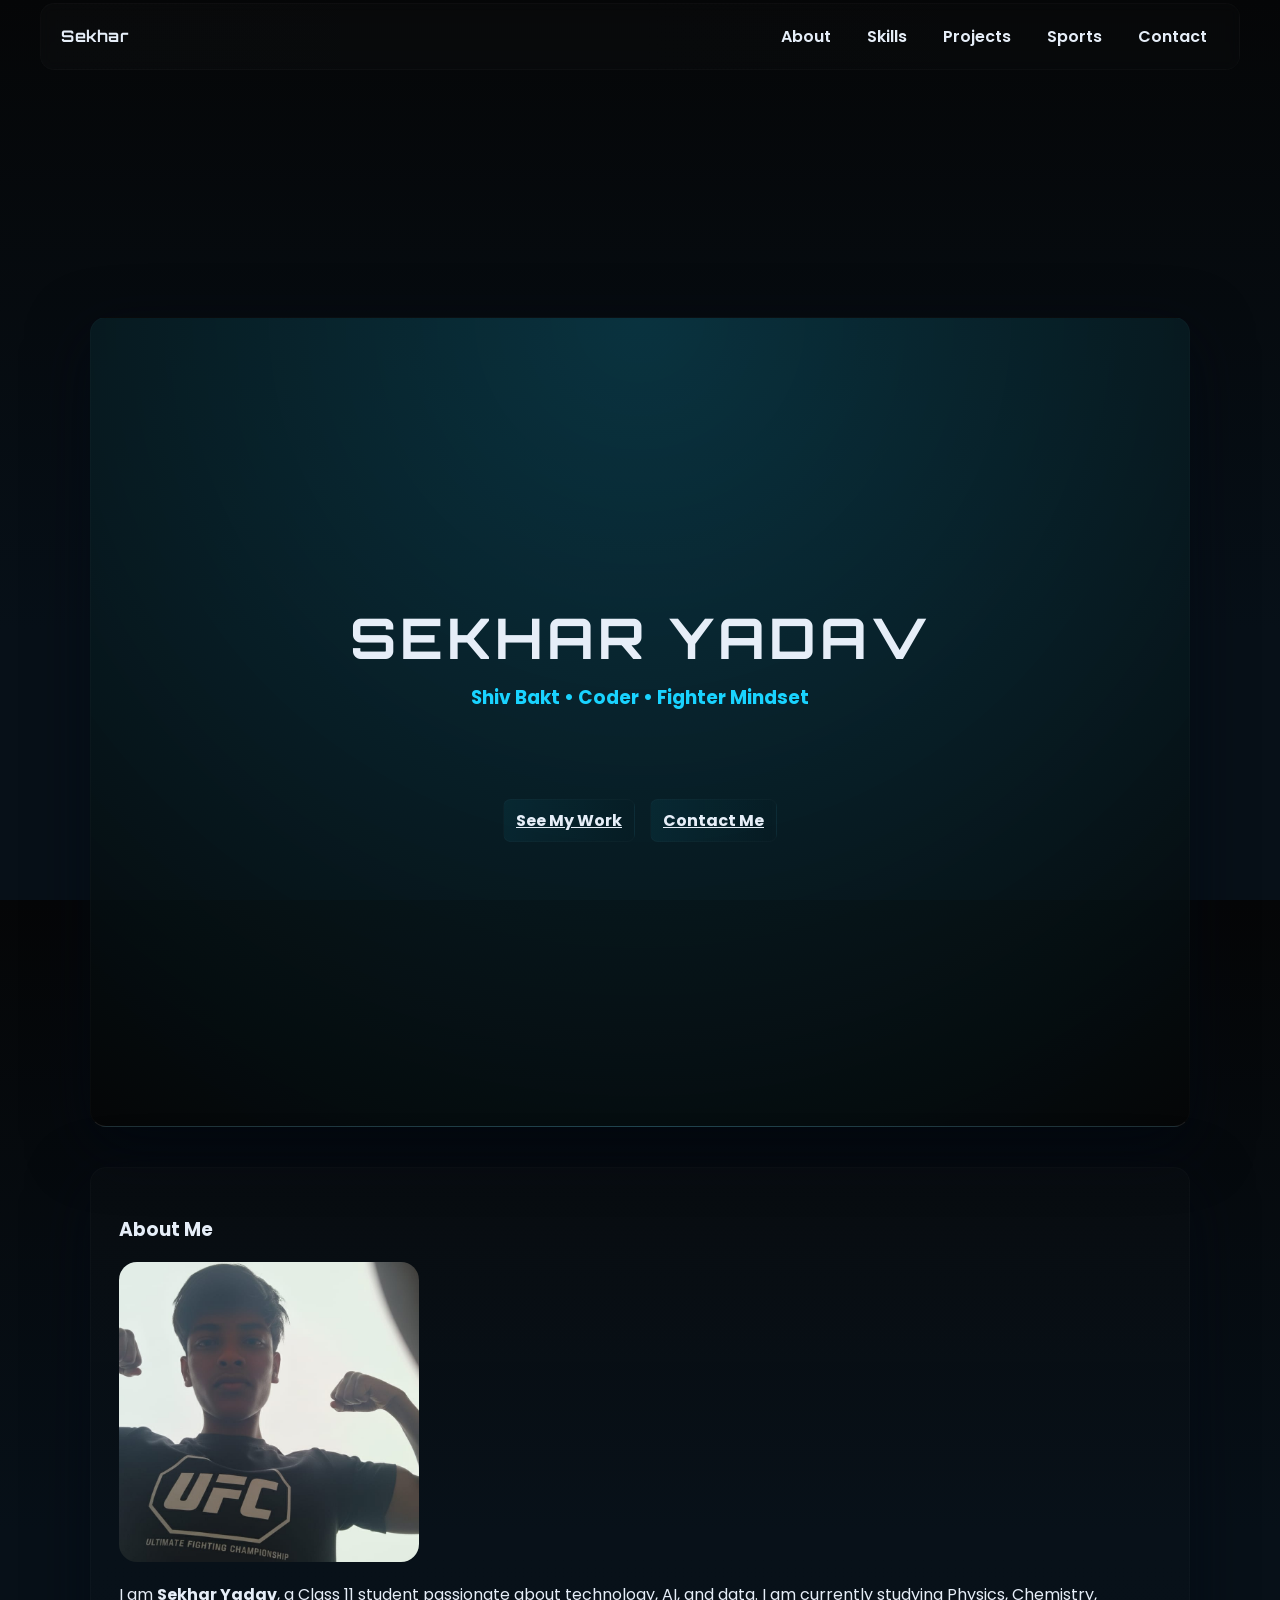
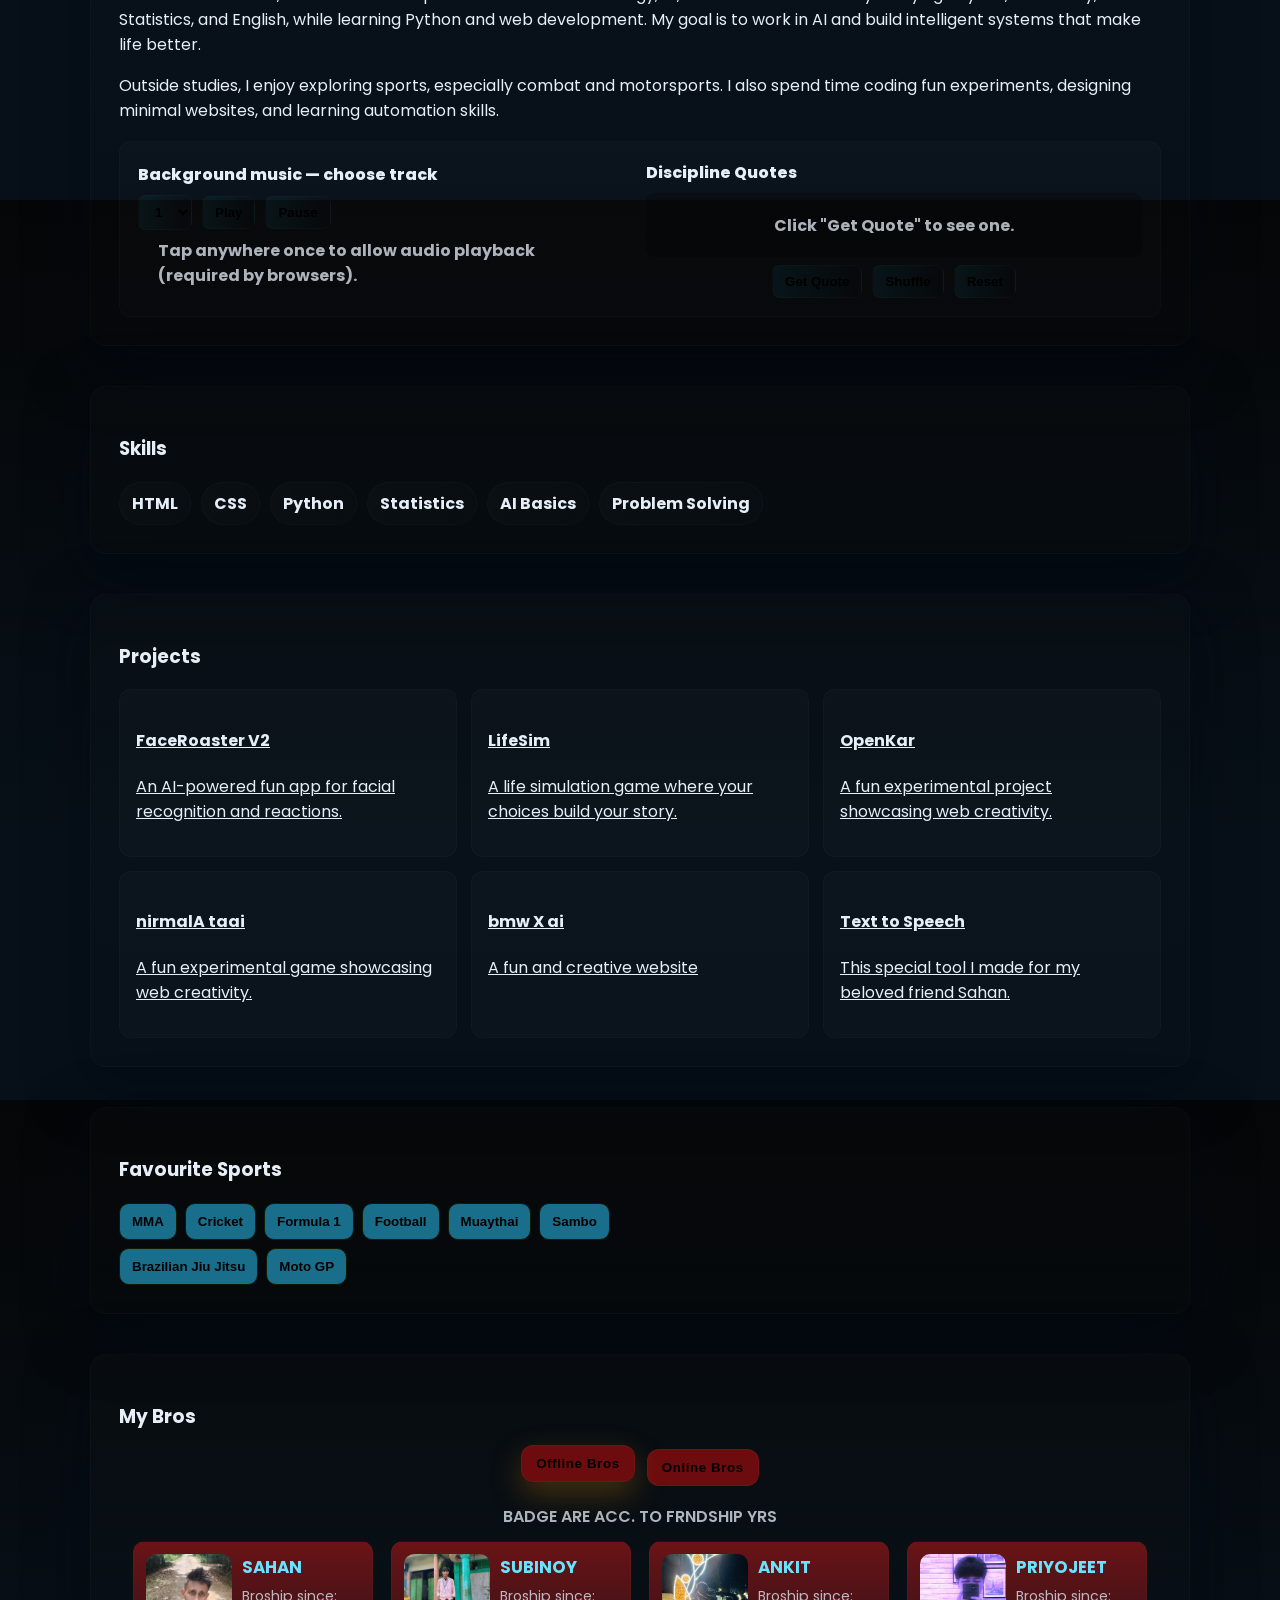
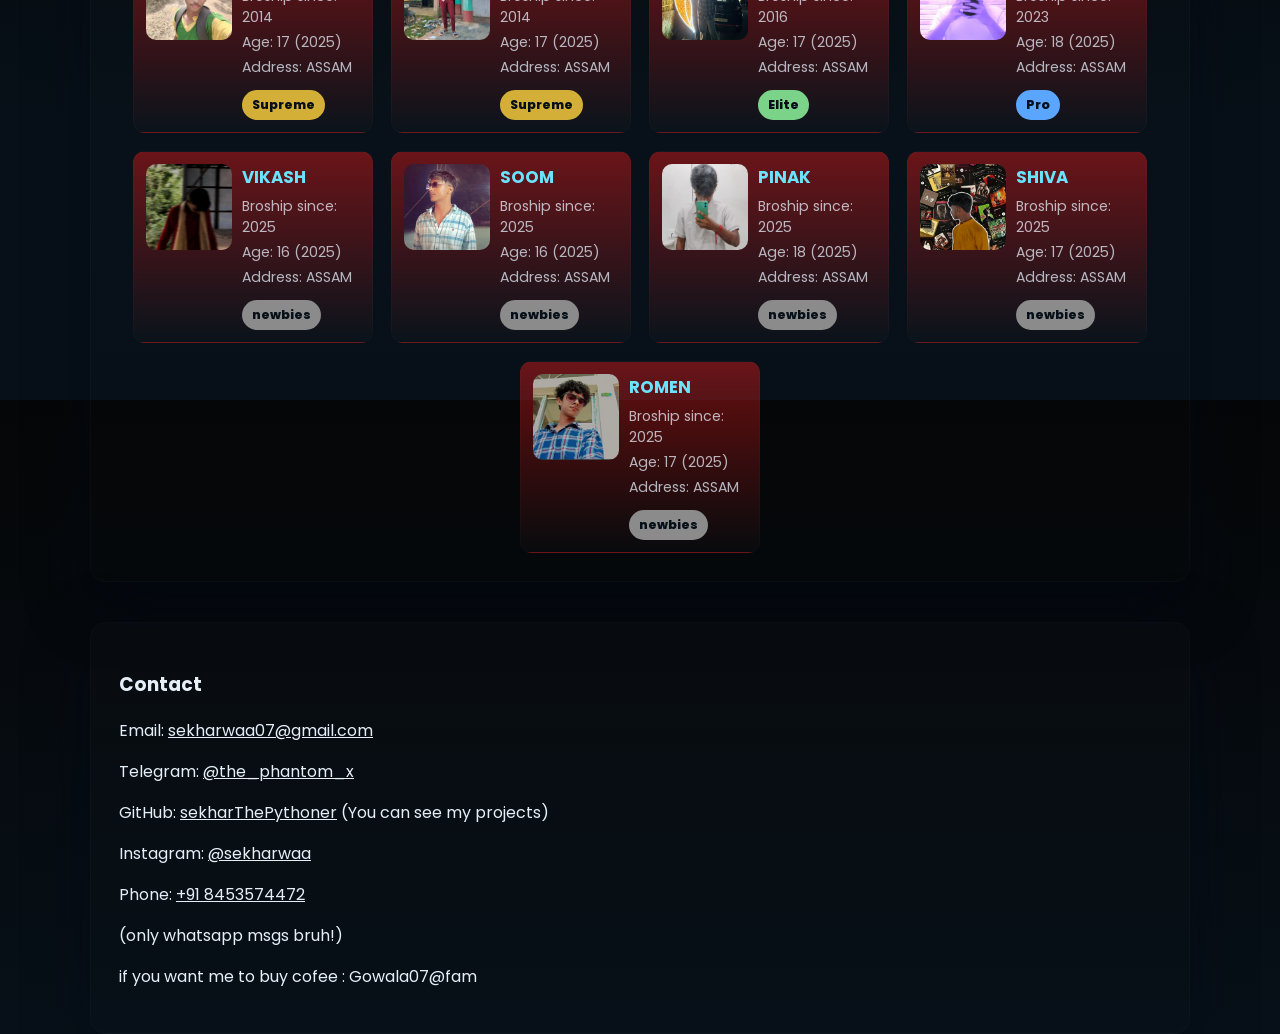
==== index.html @ d537afd2 "Update index.html" ====
<!doctype html>
<html lang="en">
<head>
  <meta charset="utf-8" />
  <meta name="viewport" content="width=device-width,initial-scale=1" />
  <title>Sekhar — Personal Biography</title>
  <meta name="description" content="Sekhar Yadav — student, learner, aspiring AI dev." />
  <link href="https://fonts.googleapis.com/css2?family=Poppins:wght@300;500;700;900&family=Orbitron:wght@400;700&display=swap" rel="stylesheet">
  <style>
    :root{
      --accent:#19d3ff;
      --accent2:#6ae3ff;
      --muted:rgba(230,238,248,0.75);
      --card:rgba(255,255,255,0.03);
      --gold: #d4af37;
      --elite: #7bd389;
      --pro: #5aa6ff;
      --newbie: #8b8b8b;
    }
    *{box-sizing:border-box}
    html,body{height:100%;margin:0;background:linear-gradient(180deg,#050607 0%, #071018 70%);font-family:Poppins,system-ui,Arial;color:#e6eef8}
    a{color:inherit}
    header{position:fixed;inset:0 0 auto 0;height:72px;display:flex;align-items:center;justify-content:center;z-index:999}
    nav{width:100%;max-width:1200px;display:flex;justify-content:space-between;align-items:center;padding:12px 20px;border-radius:14px;background:linear-gradient(90deg, rgba(255,255,255,0.02), rgba(255,255,255,0.01));backdrop-filter:blur(6px);border:1px solid rgba(255,255,255,0.02)}
    .brand{font-family:Orbitron,system-ui;font-weight:700;letter-spacing:0.6px}
    .navlinks{display:flex;gap:12px}
    .navlinks a{padding:8px 12px;border-radius:8px;text-decoration:none;font-weight:600}
    .navlinks a:hover{background:linear-gradient(90deg,rgba(25,211,255,0.05),transparent)}
    main{padding-top:120px;z-index:2;position:relative}
    section{max-width:1100px;margin:40px auto;padding:28px;border-radius:16px;background:linear-gradient(180deg,rgba(255,255,255,0.01),rgba(255,255,255,0.005));box-shadow:0 18px 60px rgba(2,8,20,0.6);border:1px solid rgba(255,255,255,0.02)}
    .portrait{width:300px;height:300px;border-radius:18px;overflow:hidden;background:linear-gradient(180deg,#061018,#051015);display:grid;place-items:center;margin-bottom:20px}
    .portrait img{width:100%;height:100%;object-fit:cover}
    .skills{display:flex;flex-wrap:wrap;gap:10px}
    .skill{padding:8px 12px;border-radius:999px;background:linear-gradient(90deg,rgba(255,255,255,0.02),rgba(255,255,255,0.01));font-weight:700;border:1px solid rgba(255,255,255,0.02)}
    .projects{display:grid;grid-template-columns:repeat(auto-fit,minmax(260px,1fr));gap:14px}
    .card-small{padding:16px;border-radius:12px;background:rgba(255,255,255,0.02);border:1px solid rgba(255,255,255,0.02);transition:transform .2s ease, box-shadow .3s ease}
    .card-small:hover{transform:translateY(-6px);box-shadow:0 8px 24px rgba(25,211,255,0.1)}
    .sports-grid{display:grid;grid-template-columns:1fr 420px;gap:20px;align-items:start}
    .sports-list{display:flex;flex-wrap:wrap;gap:8px}
    .sport-btn{padding:10px 12px;border-radius:10px;background:rgba(30, 136, 171, 0.804);border:1px solid rgb(16, 27, 2);cursor:pointer;font-weight:700;transition:0.3s}
    .sport-btn:hover{background:rgba(0, 0, 0, 0.615)}
    .sport-btn.active{box-shadow:0 10px 30px rgba(7, 178, 235, 0.887);transform:translateY(-6px)}
    .sport-detail{padding:14px;border-radius:12px;background:rgba(0, 0, 0, 0.767);min-height:260px;border:1px solid rgb(238, 241, 6);display:none;gap:12px;align-items:center}
    .sport-detail.active{display:flex;animation:fadeIn 0.6s ease}
    @keyframes fadeIn{from{opacity:0;transform:translateY(10px)}to{opacity:1;transform:translateY(0)}}
    .sport-detail img{width:180px;height:180px;object-fit:cover;border-radius:12px}
    .sport-text{flex:1}
    .fav-list{margin-top:8px;color:var(--muted)}
    /* ----- Bros Section styles ----- */
    .bros-toggle{display:flex;gap:12px;justify-content:center;margin-bottom:18px}
    .bros-btn{padding:10px 14px;border-radius:12px;background:rgba(161, 13, 13, 0.665);border:1px solid rgba(255,255,255,0.03);cursor:pointer;font-weight:800;letter-spacing:0.6px}
    .bros-btn.active{box-shadow:0 12px 30px rgba(149, 90, 11, 0.441);transform:translateY(-4px)}
    .bros-note{color:var(--muted);text-align:center;margin-bottom:12px;font-weight:600}
    .bros-grid{display:flex;flex-wrap:wrap;gap:18px;justify-content:center}
    .id-card{
      width:240px;
      background:linear-gradient(180deg, rgba(201, 25, 25, 0.51), rgba(255,255,255,0.01));
      border:1px solid rgba(255,255,255,0.02);
      border-radius:12px;
      padding:12px;
      text-align:left;
      transition:transform .18s ease, box-shadow .25s ease;
      display:flex;
      gap:10px;
      align-items:flex-start;
    }
    .id-card:hover{transform:translateY(-6px);box-shadow:0 12px 30px rgba(0,0,0,0.6)}
    .id-photo{width:86px;height:86px;border-radius:10px;overflow:hidden;flex:0 0 86px;background:#0a0a0a}
    .id-photo img{width:100%;height:100%;object-fit:cover;display:block}
    .id-meta{flex:1}
    .id-meta h4{margin:0 0 6px 0;color:var(--accent2);font-size:1.05rem}
    .id-meta p{margin:4px 0;font-size:0.88rem;color:var(--muted)}
    .badge{
      display:inline-block;padding:6px 10px;border-radius:999px;font-weight:800;margin-top:8px;font-size:0.78rem;
    }
    .badge.Supreme{background:var(--gold);color:#071018}
    .badge.Elite{background:var(--elite);color:#071018}
    .badge.Pro{background:var(--pro);color:#071018}
    .badge.newbies{background:var(--newbie);color:#071018}
    /* Quote section */
    .quote-wrap{display:flex;flex-direction:column;align-items:center;gap:12px;padding:18px;border-radius:12px;background:linear-gradient(180deg, rgba(255,255,255,0.02), rgba(255,255,255,0.01));border:1px solid rgba(255,255,255,0.02)}
    .quote-display{min-height:64px;padding:12px;border-radius:8px;background:rgba(0,0,0,0.25);width:100%;text-align:center;font-weight:700;display:flex;align-items:center;justify-content:center;color:var(--muted)}
    .quote-controls{display:flex;gap:10px;align-items:center}
    .btn{padding:8px 12px;border-radius:8px;background:linear-gradient(90deg,rgba(25,211,255,0.06),transparent);border:1px solid rgba(255,255,255,0.02);cursor:pointer;font-weight:700}
    .music-controls{display:flex;gap:10px;align-items:center;flex-wrap:wrap}
    /* responsive tweaks */
    @media (max-width:720px){
      .sports-grid{grid-template-columns:1fr}
      .id-card{width:100%}
      .portrait{width:220px;height:220px}
      .sport-detail img{width:140px;height:140px}
    }
    audio{display:none}
    .fade{animation:fadeIn .3s ease}
    p.tap-note{margin:8px 20px;color:var(--muted);font-weight:700}
  </style>
</head>
  <canvas id="fx"></canvas>

<body>
  <!-- single audio element, src set dynamically -->
  <audio id="bg-music" loop></audio>
  <header>
    <nav>
      <div class="brand">Sekhar</div>
      <div class="navlinks">
        <a href="#about">About</a>
        <a href="#skills">Skills</a>
        <a href="#projects">Projects</a>
        <a href="#sports">Sports</a>
        <a href="#contact">Contact</a>
      </div>
    </nav>
  </header>

  <main>
   <section style="
  min-height:90vh;
  display:flex;
  flex-direction:column;
  justify-content:center;
  align-items:center;
  text-align:center;
  background:radial-gradient(circle at top,#19d3ff33,#050607);
  border-bottom:1px solid rgba(255,255,255,0.1);
">
  <h1 style="font-family:Orbitron;font-size:3.5rem;letter-spacing:4px;margin:0">
    SEKHAR YADAV
  </h1>
  <h3 style="color:#19d3ff;margin-top:10px">
    Shiv Bakt • Coder • Fighter Mindset
  </h3>
  <p id="typewriter" style="color:#aaa;font-weight:700;font-size:1.1rem;margin-top:20px"></p>
  <div style="margin-top:30px;display:flex;gap:15px;flex-wrap:wrap;justify-content:center">
    <a href="#projects" class="btn">See My Work</a>
    <a href="#contact" class="btn">Contact Me</a>
  </div>
</section>
 
    <section id="about">
      <h3>About Me</h3>
      <div class="portrait"><img src="mypic.jpg" alt="Sekhar's photo"></div>
      <p>I am <strong>Sekhar Yadav</strong>, a Class 11 student passionate about technology, AI, and data. I am currently studying Physics, Chemistry, Statistics, and English, while learning Python and web development. My goal is to work in AI and build intelligent systems that make life better.</p>
      <p>Outside studies, I enjoy exploring sports, especially combat and motorsports. I also spend time coding fun experiments, designing minimal websites, and learning automation skills.
      </p>

      <!-- Music controls -->
      <div style="margin-top:18px" class="quote-wrap">
        <div style="width:100%;display:flex;justify-content:space-between;align-items:center;gap:12px;flex-wrap:wrap">
          <div style="flex:1;min-width:220px">
            <div style="font-weight:800;margin-bottom:8px">Background music — choose track</div>
            <div class="music-controls">
              <select id="music-select" class="btn" aria-label="choose background music">
                <option value="bgsong.mp3">1</option>
                <option value="bgsong1.mp3"> 2</option>
                <option value="bgsong2.mp3">3</option>
                <option value="bgsong3.mp3">4</option>
                <option value="bgsong4.mp3">5</option>
              </select>
              <button id="play-toggle" class="btn">Play</button>
              <button id="pause-btn" class="btn">Pause</button>
            </div>
            <p class="tap-note">Tap anywhere once to allow audio playback (required by browsers).</p>
          </div>

          <!-- Quote mini section inside about for visibility -->
          <div style="min-width:320px;flex:1">
            <div style="font-weight:800;margin-bottom:8px">Discipline Quotes</div>
            <div class="quote-display" id="quote-display">Click "Get Quote" to see one.</div>
            <div class="quote-controls" style="justify-content:center;margin-top:8px">
              <button id="get-quote" class="btn">Get Quote</button>
              <button id="shuffle-quotes" class="btn">Shuffle</button>
              <button id="reset-quotes" class="btn">Reset</button>
            </div>
          </div>
        </div>
      </div>
    </section>

    <section id="skills">
      <h3>Skills</h3>
      <div class="skills">
        <div class="skill">HTML</div>
        <div class="skill">CSS</div>
        <div class="skill">Python</div>
        <div class="skill">Statistics</div>
        <div class="skill">AI Basics</div>
        <div class="skill">Problem Solving</div>
      </div>
    </section>

    <section id="projects">
      <h3>Projects</h3>
      <div class="projects">
        <a href="https://facedetectorbysekhar.vercel.app/" target="_blank" class="card-small">
          <h4>FaceRoaster V2</h4>
          <p>An AI-powered fun app for facial recognition and reactions.</p>
        </a>
        <a href="https://lifesim-by-sekharyadav.vercel.app" target="_blank" class="card-small">
          <h4>LifeSim</h4>
          <p>A life simulation game where your choices build your story.</p>
        </a>
        <a href="https://openkar.vercel.app" target="_blank" class="card-small">
          <h4>OpenKar</h4>
          <p>A fun experimental project showcasing web creativity.</p>
        </a>
        <a href="https://nirmala-saga-v1.vercel.app/" target="_blank" class="card-small">
          <h4>nirmalA taai</h4>
          <p>A fun experimental game showcasing web creativity.</p>
        </a>
        <a href="https://bmwxyadav.vercel.app/" target="_blank" class="card-small">
          <h4>bmw X ai</h4>
          <p>A fun and creative website</p>
        </a>
        <a href="https://text-to-speech-three-pearl.vercel.app/" target="_blank" class="card-small">
          <h4>Text to Speech</h4>
          <p>This special tool I made for my beloved friend Sahan.</p>
        </a>
      </div>
    </section>

    <section id="sports">
      <h3>Favourite Sports</h3>
      <div class="sports-grid">
        <div>
          <div class="sports-list" id="sports-list">
            <button class="sport-btn" data-sport="mma">MMA</button>
            <button class="sport-btn" data-sport="cricket">Cricket</button>
            <button class="sport-btn" data-sport="formula1">Formula 1</button>
            <button class="sport-btn" data-sport="football">Football</button>
            <button class="sport-btn" data-sport="muaythai">Muaythai</button>
            <button class="sport-btn" data-sport="sambo">Sambo</button>
            <button class="sport-btn" data-sport="bjj">Brazilian Jiu Jitsu</button>
            <button class="sport-btn" data-sport="motogp">Moto GP</button>
          </div>
        </div>
        <div id="sports-details"></div>
      </div>
    </section>

    <!-- BROS SECTION (same as you had) -->
    <section id="bros">
  <h3>My Bros</h3>
  <div class="bros-toggle">
    <button id="btn-offline" class="bros-btn active" onclick="showBros('offline')">Offline Bros</button>
    <button id="btn-online" class="bros-btn" onclick="showBros('online')">Online Bros</button>
  </div>
  <div class="bros-note">BADGE ARE ACC. TO FRNDSHIP YRS</div>

  <!-- Offline bros -->
  <div id="bros-offline" class="bros-grid" style="display:flex;">
    <div class="id-card">
      <div class="id-photo"><img src="sayon.jpg" alt="SAHAN"></div>
      <div class="id-meta">
        <h4>SAHAN</h4>
        <p>Broship since: 2014</p>
        <p>Age: 17 (2025)</p>
        <p>Address: ASSAM</p>
        <div class="badge Supreme">Supreme</div>
      </div>
    </div>

    <div class="id-card">
      <div class="id-photo"><img src="subinoy.png" alt="SUBINOY"></div>
      <div class="id-meta">
        <h4>SUBINOY</h4>
        <p>Broship since: 2014</p>
        <p>Age: 17 (2025)</p>
        <p>Address: ASSAM</p>
        <div class="badge Supreme">Supreme</div>
      </div>
    </div>

    <div class="id-card">
      <div class="id-photo"><img src="ankit.jpg" alt="ANKIT"></div>
      <div class="id-meta">
        <h4>ANKIT</h4>
        <p>Broship since: 2016</p>
        <p>Age: 17 (2025)</p>
        <p>Address: ASSAM</p>
        <div class="badge Elite">Elite</div>
      </div>
    </div>

    <div class="id-card">
      <div class="id-photo"><img src="priyo.png" alt="PRIYOJEET"></div>
      <div class="id-meta">
        <h4>PRIYOJEET</h4>
        <p>Broship since: 2023</p>
        <p>Age: 18 (2025)</p>
        <p>Address: ASSAM</p>
        <div class="badge Pro">Pro</div>
      </div>
    </div>

    <div class="id-card">
      <div class="id-photo"><img src="vikash.png" alt="VIKASH"></div>
      <div class="id-meta">
        <h4>VIKASH</h4>
        <p>Broship since: 2025</p>
        <p>Age: 16 (2025)</p>
        <p>Address: ASSAM</p>
        <div class="badge newbies">newbies</div>
      </div>
    </div>

    <div class="id-card">
      <div class="id-photo"><img src="soom.png" alt="SOOM"></div>
      <div class="id-meta">
        <h4>SOOM</h4>
        <p>Broship since: 2025</p>
        <p>Age: 16 (2025)</p>
        <p>Address: ASSAM</p>
        <div class="badge newbies">newbies</div>
      </div>
    </div>

    <div class="id-card">
      <div class="id-photo"><img src="pinak.png" alt="PINAK"></div>
      <div class="id-meta">
        <h4>PINAK</h4>
        <p>Broship since: 2025</p>
        <p>Age: 18 (2025)</p>
        <p>Address: ASSAM</p>
        <div class="badge newbies">newbies</div>
      </div>
    </div>

    <div class="id-card">
      <div class="id-photo"><img src="shiva.jpg" alt="SHIVA"></div>
      <div class="id-meta">
        <h4>SHIVA</h4>
        <p>Broship since: 2025</p>
        <p>Age: 17 (2025)</p>
        <p>Address: ASSAM</p>
        <div class="badge newbies">newbies</div>
      </div>
    </div>

    <div class="id-card">
      <div class="id-photo"><img src="romen.png" alt="ROMEN"></div>
      <div class="id-meta">
        <h4>ROMEN</h4>
        <p>Broship since: 2025</p>
        <p>Age: 17 (2025)</p>
        <p>Address: ASSAM</p>
        <div class="badge newbies">newbies</div>
      </div>
    </div>
  </div>

  <!-- Online bros -->
 <div id="bros-online" class="bros-grid" style="display:none;">

  <div class="id-card">
    <div class="id-photo"><img src="chitrangsh1.png" alt="CHITRANGSH"></div>
    <div class="id-meta">
      <h4>CHITRANGSH</h4>
      <p>Broship since: Aug, 2024</p>
      <p>Age: 20 (2025)</p>
      <p>Address: West Bengal</p>
      <div class="badge Supreme">Supreme</div>
    </div>
  </div>

  <div class="id-card">
    <div class="id-photo"><img src="raunak.jpg" alt="RAUNAK"></div>
    <div class="id-meta">
      <h4>RAUNAK</h4>
      <p>Broship since: May, 2025</p>
      <p>Age: 17 (2025)</p>
      <p>Address: UTTARPRADESH</p>
      <div class="badge Elite">Elite</div>
    </div>
  </div>

  <div class="id-card">
    <div class="id-photo"><img src="akshat.png" alt="Akshat"></div>
    <div class="id-meta">
      <h4>AKSHAT</h4>
      <p>Broship since: June, 2025</p>
      <p>Age: 17 (2025)</p>
      <p>Address: UP</p>
      <div class="badge Pro">Pro</div>
    </div>
  </div>

  <div class="id-card">
    <div class="id-photo"><img src="randheer.jpg" alt="RANDEER"></div>
    <div class="id-meta">
      <h4>RANDEER</h4>
      <p>Broship since: June, 2025</p>
      <p>Age: 18 (2025)</p>
      <p>Address: Bihar</p>
      <div class="badge Pro">Pro</div>
    </div>
  </div>
     <div class="id-card">
    <div class="id-photo"><img src="shivam.jpg" alt="Shivam"></div>
    <div class="id-meta">
      <h4>SHIVAM</h4>
      <p>Broship since: september, 2025</p>
      <p>Age: 20 (2025)</p>
      <p>Address: MUMBAI</p>
      <div class="badge Pro">Newbies</div>
    </div>
  </div>


</div>

</section>


    <section id="contact">
      <h3>Contact</h3>
      <p>Email: <a href="mailto:sekharwaa07@gmail.com">sekharwaa07@gmail.com</a></p>
      <p>Telegram: <a href="https://t.me/the_phantom_x" target="_blank">@the_phantom_x</a></p>
      <p>GitHub: <a href="https://github.com/sekharThePythoner" target="_blank">sekharThePythoner</a> (You can see my projects)</p>
      <p>Instagram: <a href="https://www.instagram.com/sekharwaa/" target="_blank">@sekharwaa</a></p>
      <p>Phone: <a href="tel:+918453574472">+91 8453574472</a></p>(only whatsapp msgs bruh!)
      <p> if you want me to buy cofee : Gowala07@fam</p>
    </section>
  </main>

  <script>
    // ----- Sports data and UI (kept) -----
    const sports = {
      mma:{img:'mma.jpeg',desc:'Mixed Martial Arts (MMA) is a full-contact combat sport combining striking and grappling.',fav:'Khabib Nurmagomedov, Charles Oliveira, Dustin Poirier, Prime Conor, Khamzat Chimaev, Islam Makhachev, DC, Merab'},
      cricket:{img:'cricket.jpeg',desc:'Cricket blends skill, patience, and team play — a balance of focus and creativity.',fav:'MSD Dhoni, Hardik, Rohit',team:'India'},
      formula1:{img:'formula1.jpeg',desc:'Formula 1 is high-speed precision racing with elite drivers and engineering brilliance.',fav:'Max Verstappen'},
      football:{img:'football.jpeg',desc:'Football unites passion, skill, and rhythm — played and loved worldwide.',fav:'Diego Maradona, R9, CR7, Neymar'},
      muaythai:{img:'muaythai.jpeg',desc:'Muay Thai, the art of eight limbs, uses elbows, knees, fists, and shins in perfect balance.',fav:'Rodtang (Iron Man)'},
      sambo:{img:'sambo.jpeg',desc:'Sambo combines judo and wrestling — efficient, powerful, and fast.',fav:'Fedor Emelianenko'},
      bjj:{img:'bjj.jpeg',desc:'Brazilian Jiu Jitsu rewards technique and control — a mind game on the mat.',fav:'Charles Oliveira (Do Bronx)'},
      motogp:{img:'motogp.jpeg',desc:'MotoGP — raw speed and daring control on two wheels.',fav:'Valentino Rossi'}
    };

    const list=document.getElementById('sports-list');
    const container=document.getElementById('sports-details');

    list.addEventListener('click',e=>{
      if(e.target.classList.contains('sport-btn')){
        const key=e.target.dataset.sport;
        document.querySelectorAll('.sport-btn').forEach(b=>b.classList.remove('active'));
        e.target.classList.add('active');
        const s=sports[key];
        container.innerHTML=`<div class='sport-detail active'><img src='${s.img}' alt='${key}'><div class='sport-text'><h4>${key.toUpperCase()}</h4><div>${s.desc}</div><div class='fav-list'>Favorite: ${s.fav}${s.team?` | Team: ${s.team}`:''}</div></div></div>`;
      }
    });

    // ----- BG music logic (5 tracks) -----
    const music = document.getElementById('bg-music');
    const musicSelect = document.getElementById('music-select');
    const playBtn = document.getElementById('play-toggle');
    const pauseBtn = document.getElementById('pause-btn');

    // ensure user interaction unlocks audio: play once on first global click
    function enableAudioOnFirstInteraction() {
      function unlock(){
        if (!music.src) {
          // set to currently selected
          music.src = musicSelect.value;
        }
        music.play().catch(()=>{ /* ignore */ });
        window.removeEventListener('click', unlock);
      }
      window.addEventListener('click', unlock, { once: true });
    }
    enableAudioOnFirstInteraction();

    // when select changes, switch src and play (if currently playing)
    musicSelect.addEventListener('change', () => {
      const wasPlaying = !music.paused && !music.ended;
      music.src = musicSelect.value;
      if (wasPlaying) music.play().catch(()=>{});
    });

    playBtn.addEventListener('click', () => {
      if (!music.src) music.src = musicSelect.value;
      music.play().then(()=>{ playBtn.textContent = 'Playing'; }).catch(()=>{ /* privacy */ });
    });
    pauseBtn.addEventListener('click', () => {
      music.pause();
      playBtn.textContent = 'Play';
    });

    // small UI sync
    music.addEventListener('play', () => playBtn.textContent = 'Playing');
    music.addEventListener('pause', () => playBtn.textContent = 'Play');

    // ----- Bros toggle logic (defensive) -----
    function showBros(which){
      const off = document.getElementById('bros-offline');
      const onl = document.getElementById('bros-online');
      const btnOff = document.getElementById('btn-offline');
      const btnOn = document.getElementById('btn-online');
      if(!off || !onl || !btnOff || !btnOn){
        console.warn('Bros section element missing; toggle aborted.');
        return;
      }
      if(which === 'offline'){
        off.style.display = 'flex';
        onl.style.display = 'none';
        btnOff.classList.add('active');
        btnOn.classList.remove('active');
      } else {
        off.style.display = 'none';
        onl.style.display = 'flex';
        btnOff.classList.remove('active');
        btnOn.classList.add('active');
      }
      off.classList.remove('fade'); onl.classList.remove('fade');
      void off.offsetWidth; void onl.offsetWidth;
      off.classList.add('fade'); onl.classList.add('fade');
    }

    // ----- Quotes system -----
    // Your 50 quotes exactly as provided:
    const QUOTES = [
      "Discipline is doing what needs to be done, even when you don’t feel like doing it.",
      "Motivation fades; discipline stays.",
      "You don’t need more motivation — you need more self-control.",
      "Discipline means training your mind to obey you, not your emotions.",
      "When motivation dies, discipline takes over.",
      "The difference between the successful and the average is consistency.",
      "Don’t chase motivation; build habits.",
      "Discipline is the bridge between goals and reality.",
      "Do it tired. Do it bored. Do it anyway.",
      "Your mood doesn’t matter; your actions do.",
      "Motivation gets you started, discipline keeps you going.",
      "The best version of you doesn’t depend on feelings — it depends on discipline.",
      "Be stronger than your excuses.",
      "One hour of discipline beats ten hours of inspiration.",
      "Comfort kills dreams; discipline builds them.",
      "You don’t rise to the level of motivation — you fall to the level of discipline.",
      "Real strength is doing it when no one’s watching.",
      "You can’t be motivated every day, but you can be disciplined every day.",
      "Losers wait for inspiration; winners work through boredom.",
      "Motivation is temporary; discipline is permanent.",
      "Get addicted to progress, not motivation.",
      "Small daily actions create massive results over time.",
      "Be the person who shows up no matter what.",
      "Emotion says stop; discipline says go.",
      "Success doesn’t need motivation — it needs consistency.",
      "Your future self is watching your discipline right now.",
      "Discipline is self-respect in action.",
      "Learn to love the grind; it’s where greatness grows.",
      "Discipline doesn’t care about your feelings — only your results.",
      "Motivation is for beginners; discipline is for finishers.",
      "Nobody is coming to save you — train yourself.",
      "Consistency will do what motivation never could.",
      "You can rest when it’s done.",
      "Control your mind, or it will control you.",
      "Motivation is a spark; discipline is the fire that keeps burning.",
      "Discipline is choosing what you want most over what you want now.",
      "Comfort is a slow killer.",
      "Every time you skip the hard work, you train your mind to quit.",
      "The grind won’t love you back — but it will reward you.",
      "Motivation makes noise; discipline makes results.",
      "Build a routine so strong that it doesn’t need motivation.",
      "Winners don’t wait to feel ready.",
      "Discipline doesn’t shout — it quietly builds empires.",
      "Your success depends on what you do when you don’t want to do it.",
      "You’ll never always be motivated — but you can always be disciplined.",
      "Pain teaches discipline; comfort teaches nothing.",
      "Stay consistent — even slow progress beats quitting.",
      "Discipline turns goals into habits and habits into results.",
      "The grind is lonely, but the success is loud.",
      "Don’t feel it. Just do it."
    ];

    // We'll shuffle once and serve quotes in sequence; can shuffle again on demand
    let quotePool = [];
    function shufflePool(){
      quotePool = QUOTES.slice();
      for (let i = quotePool.length - 1; i > 0; i--) {
        const j = Math.floor(Math.random() * (i + 1));
        [quotePool[i], quotePool[j]] = [quotePool[j], quotePool[i]];
      }
    }
    shufflePool();
    let quoteIndex = 0;

    const display = document.getElementById('quote-display');
    const getQuoteBtn = document.getElementById('get-quote');
    const shuffleBtn = document.getElementById('shuffle-quotes');
    const resetBtn = document.getElementById('reset-quotes');

    function showNextQuote(){
      if(quotePool.length === 0) shufflePool();
      if(quoteIndex >= quotePool.length) {
        // all shown, reshuffle
        shufflePool();
        quoteIndex = 0;
      }
      const q = quotePool[quoteIndex++];
      display.textContent = q;
      // small flash animation
      display.classList.remove('fade');
      void display.offsetWidth;
      display.classList.add('fade');
    }

    getQuoteBtn.addEventListener('click', showNextQuote);
    shuffleBtn.addEventListener('click', () => { shufflePool(); quoteIndex = 0; showNextQuote(); });
    resetBtn.addEventListener('click', () => { shufflePool(); quoteIndex = 0; display.textContent = 'Click "Get Quote" to see one.'; });

    // Optional: show one quote on page load (commented)
    // showNextQuote();

  </script>
</body>
</html>
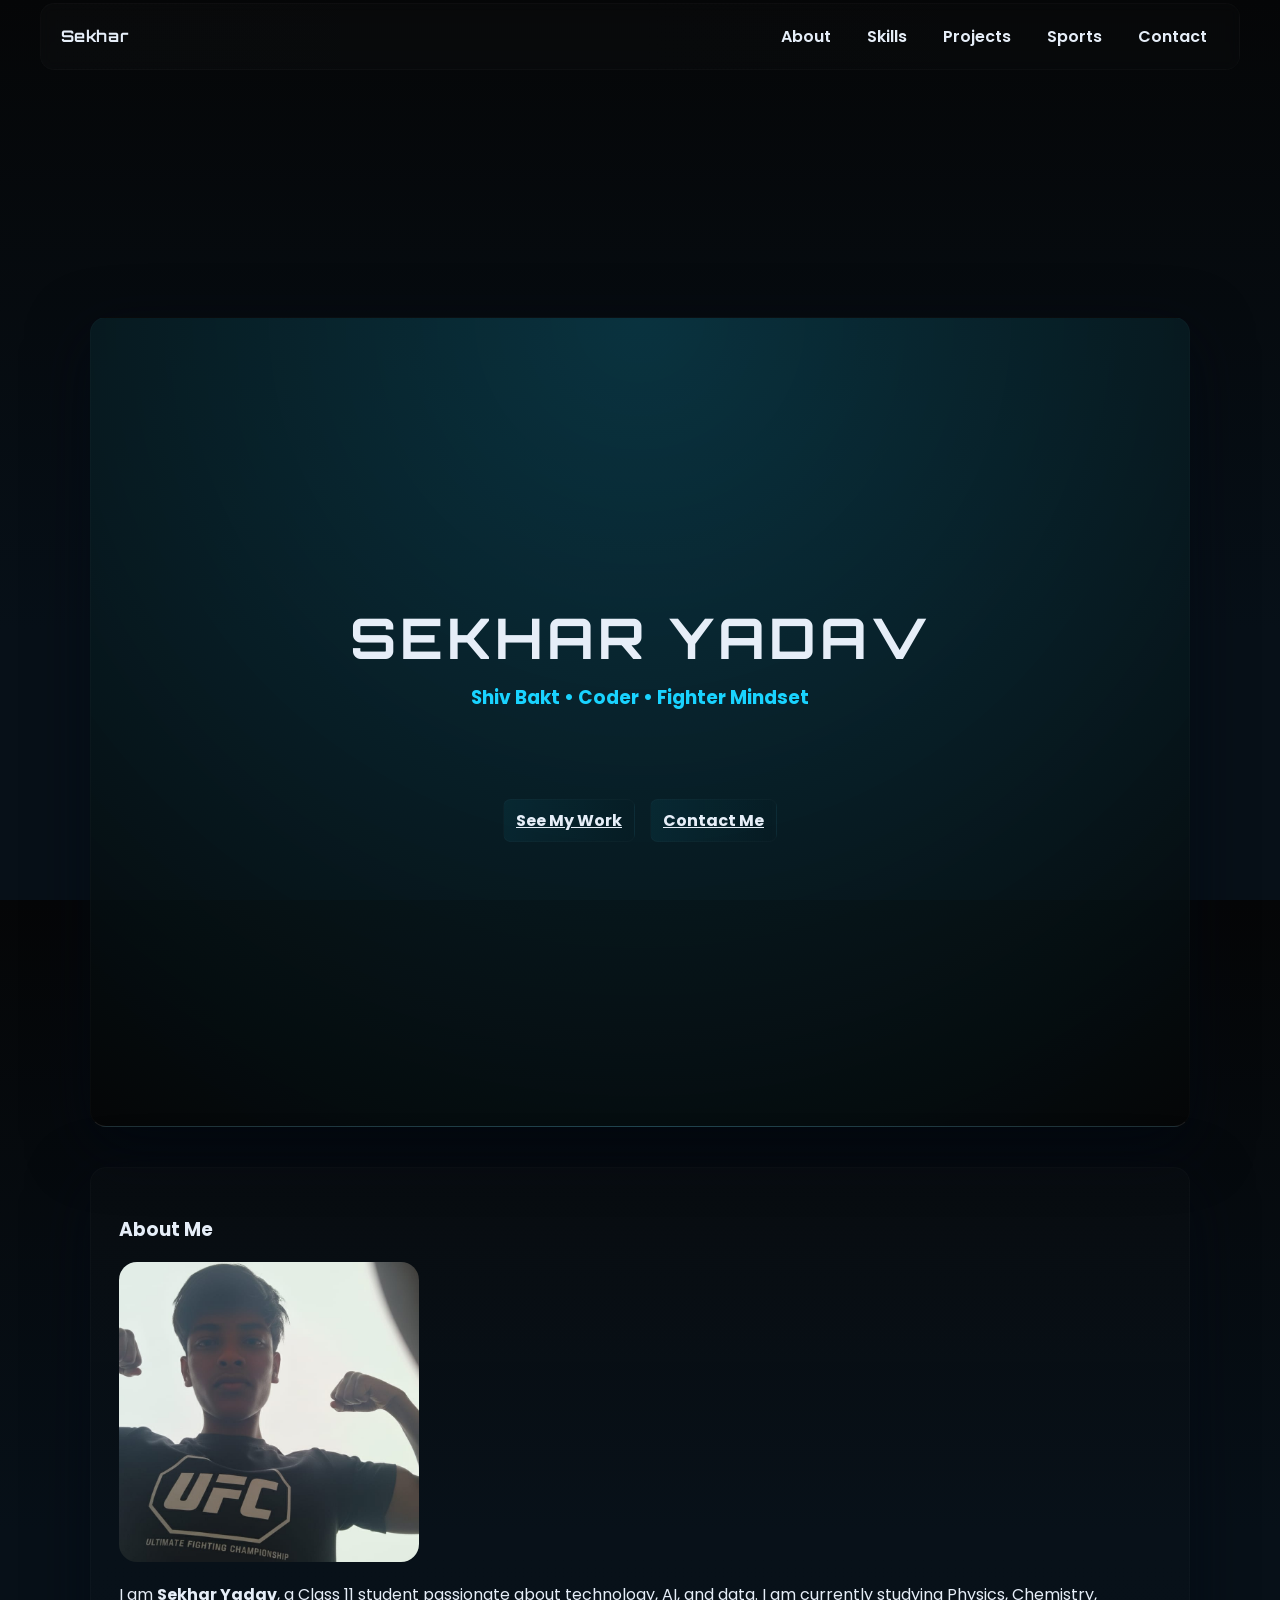
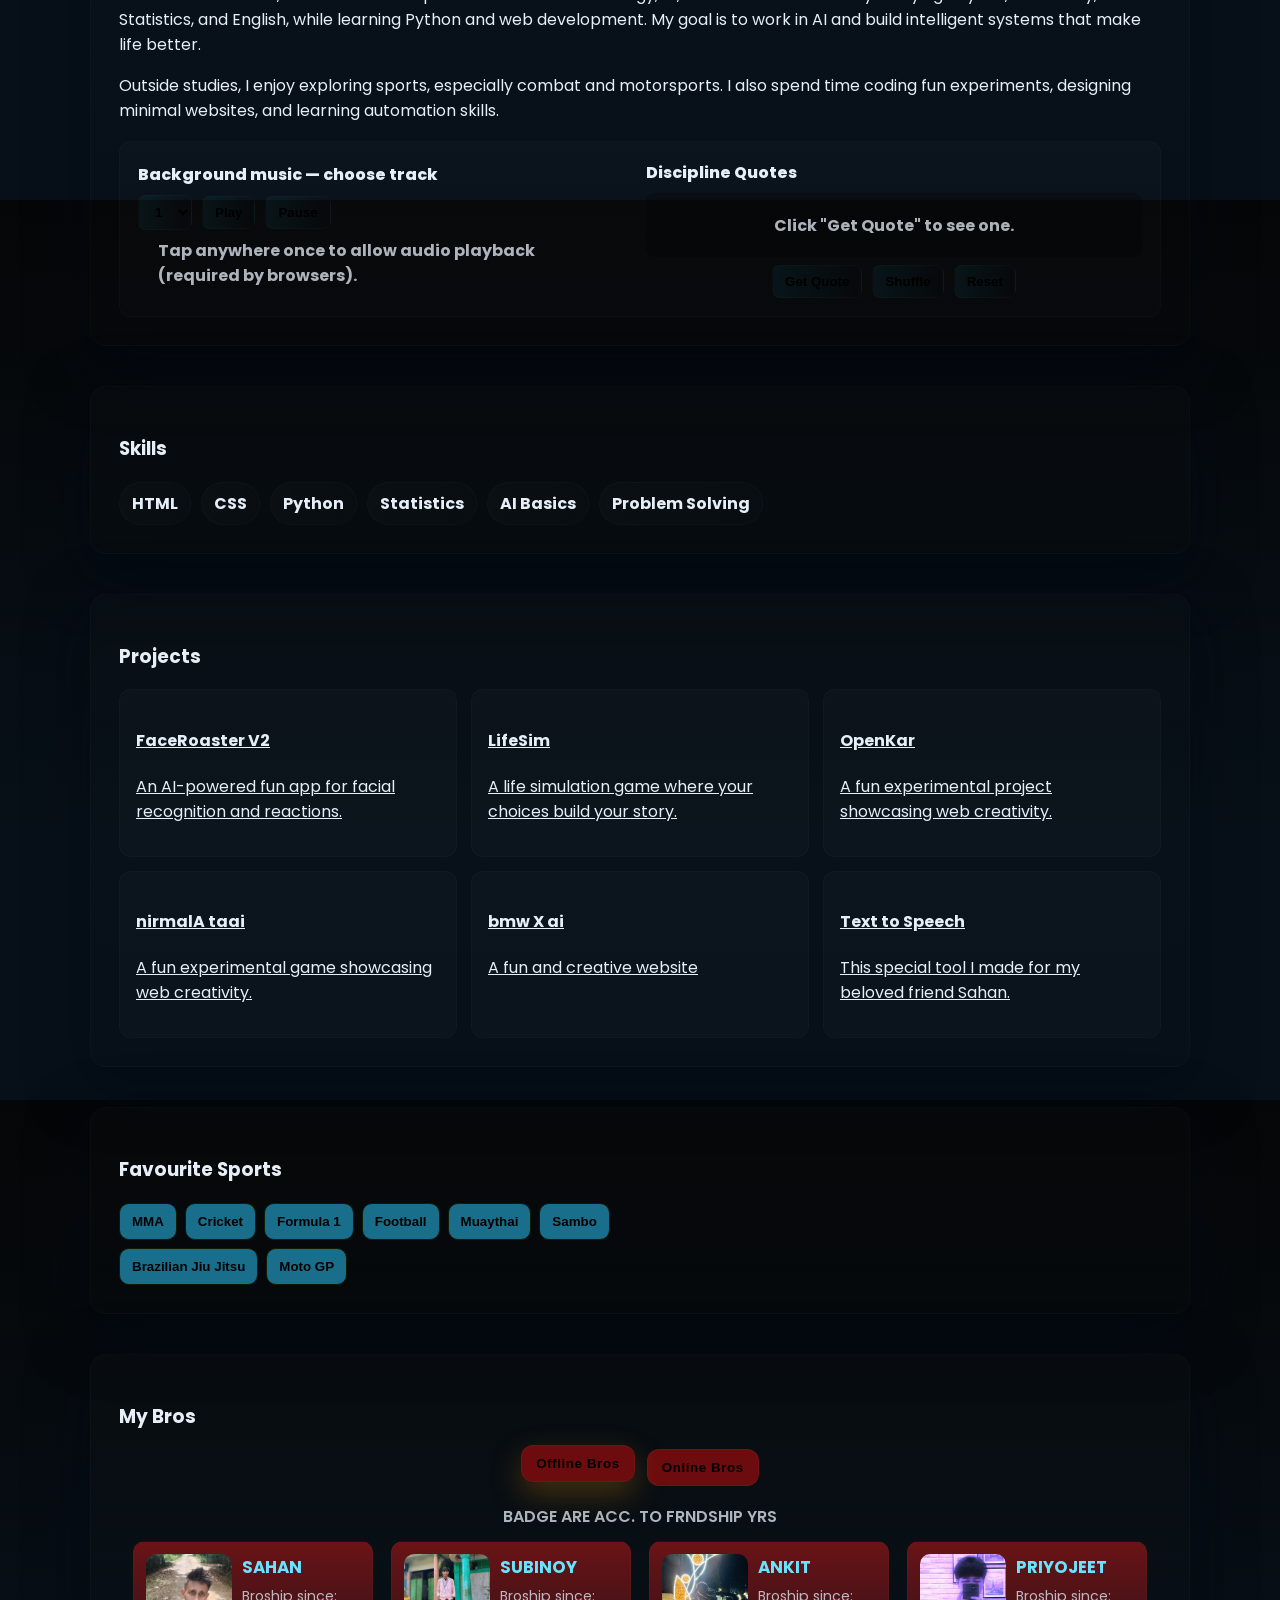
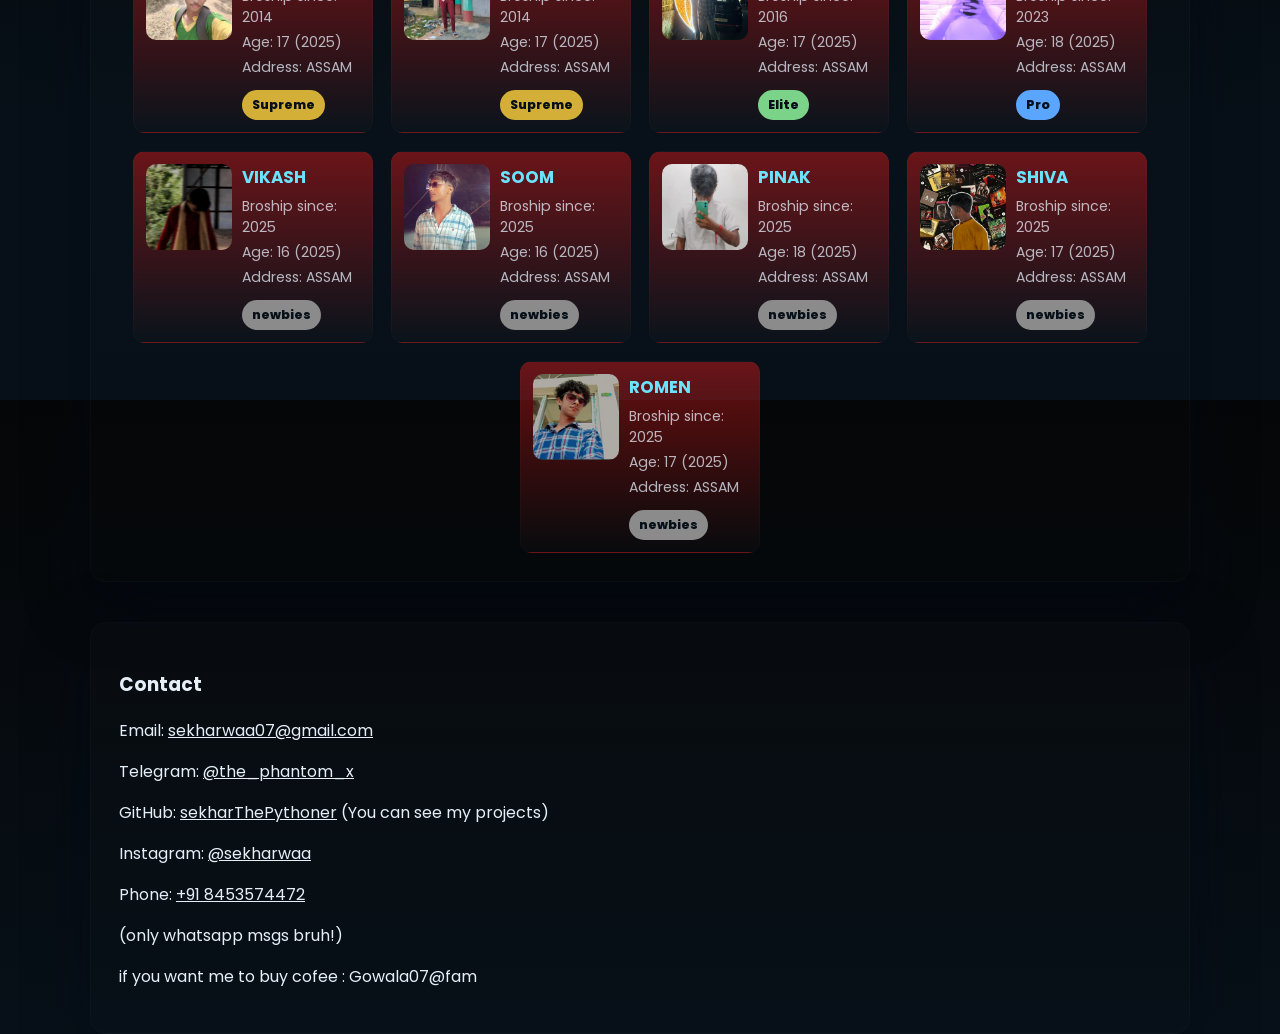
==== commit 957e3915: "Update index.html" ====
--- a/index.html
+++ b/index.html
@@ -98,6 +98,8 @@
   <canvas id="fx"></canvas>
 
 <body>
+  <div id="scanline"></div>
+
   <!-- single audio element, src set dynamically -->
   <audio id="bg-music" loop></audio>
   <header>
@@ -619,3 +621,4 @@
 
 
 
+
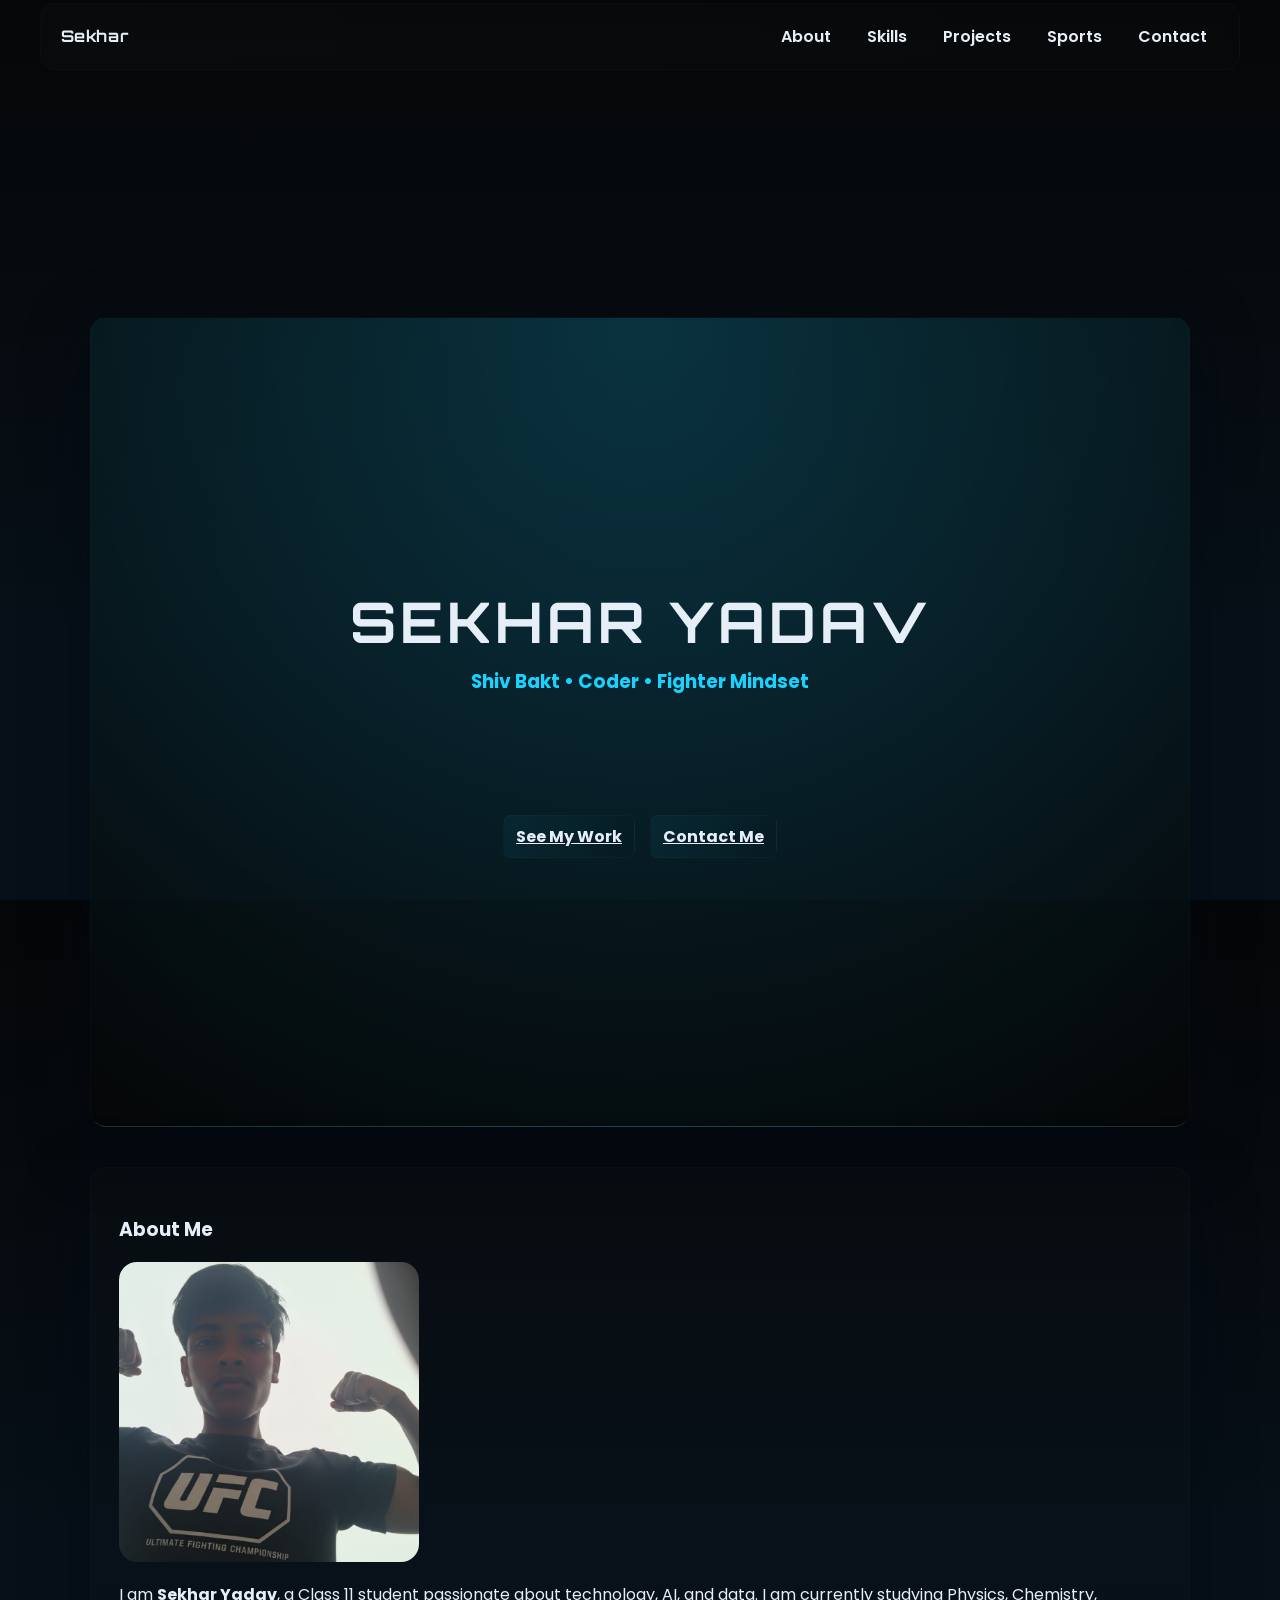
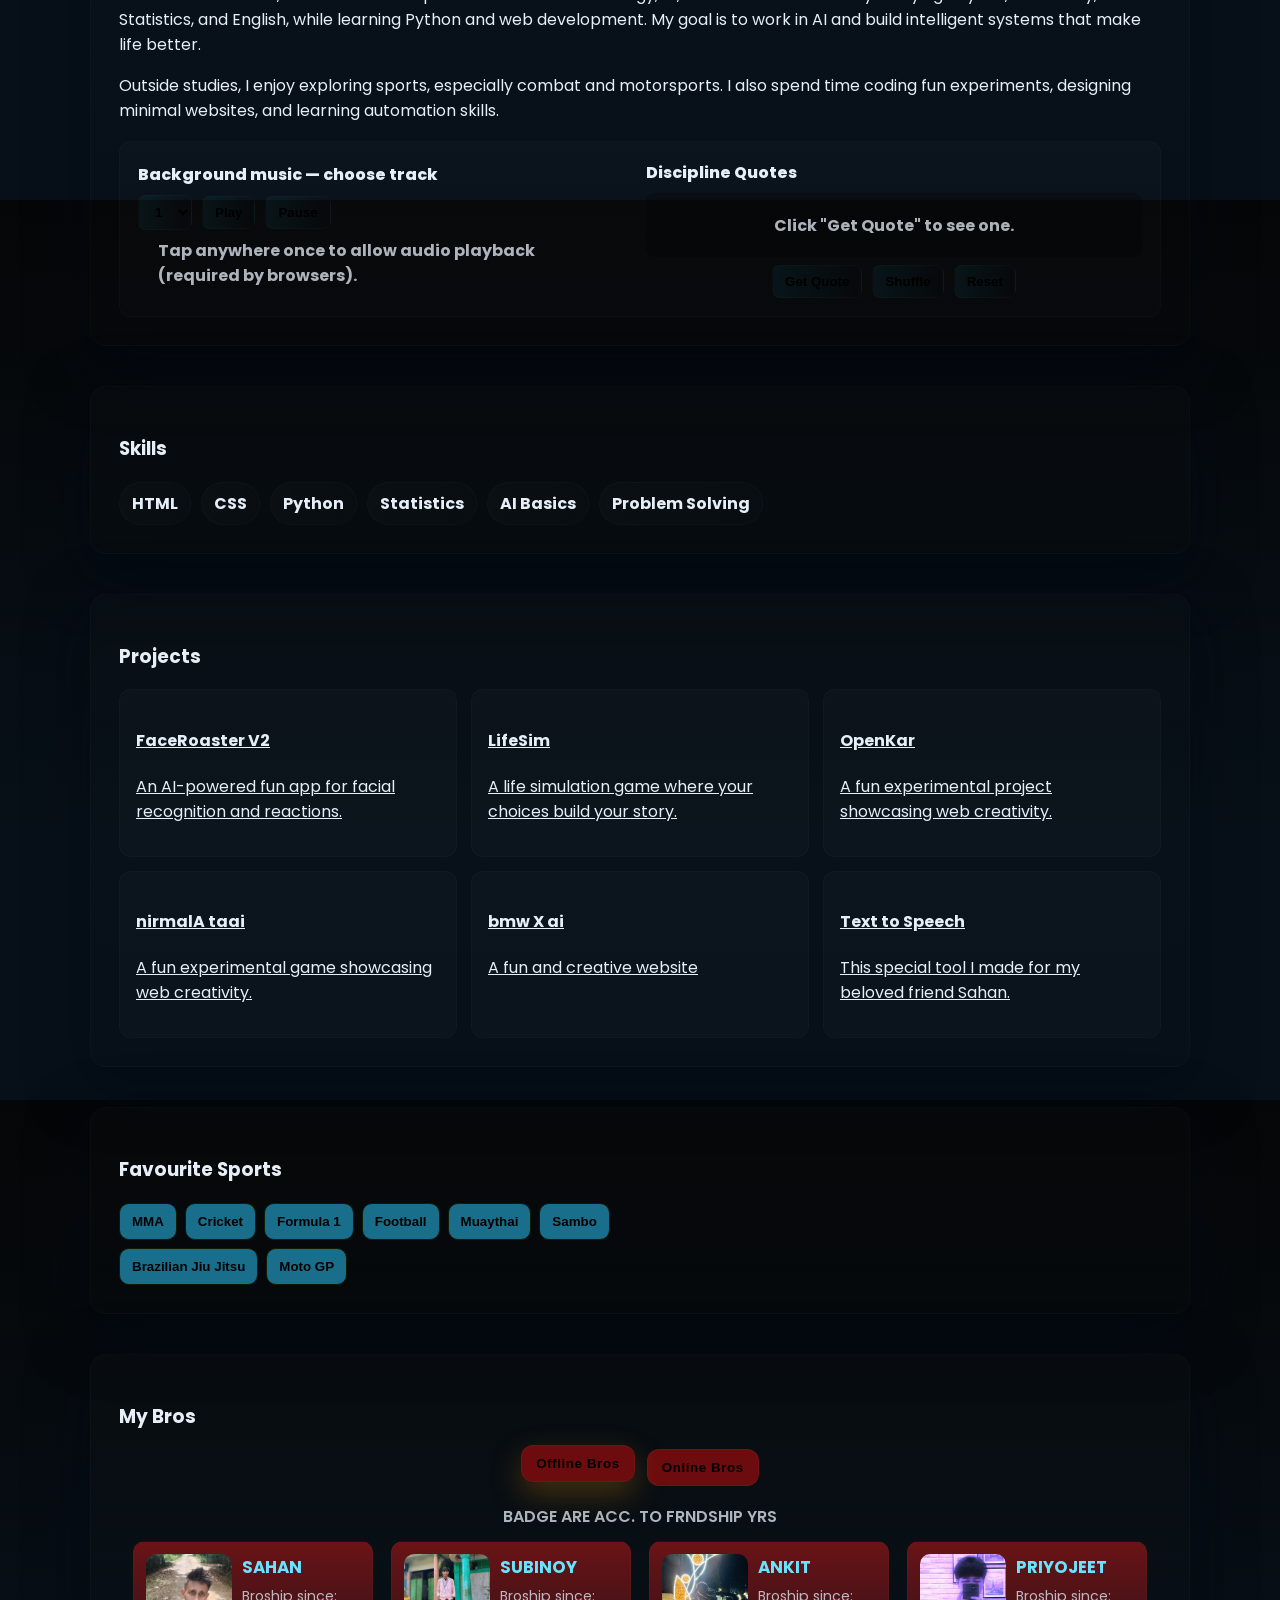
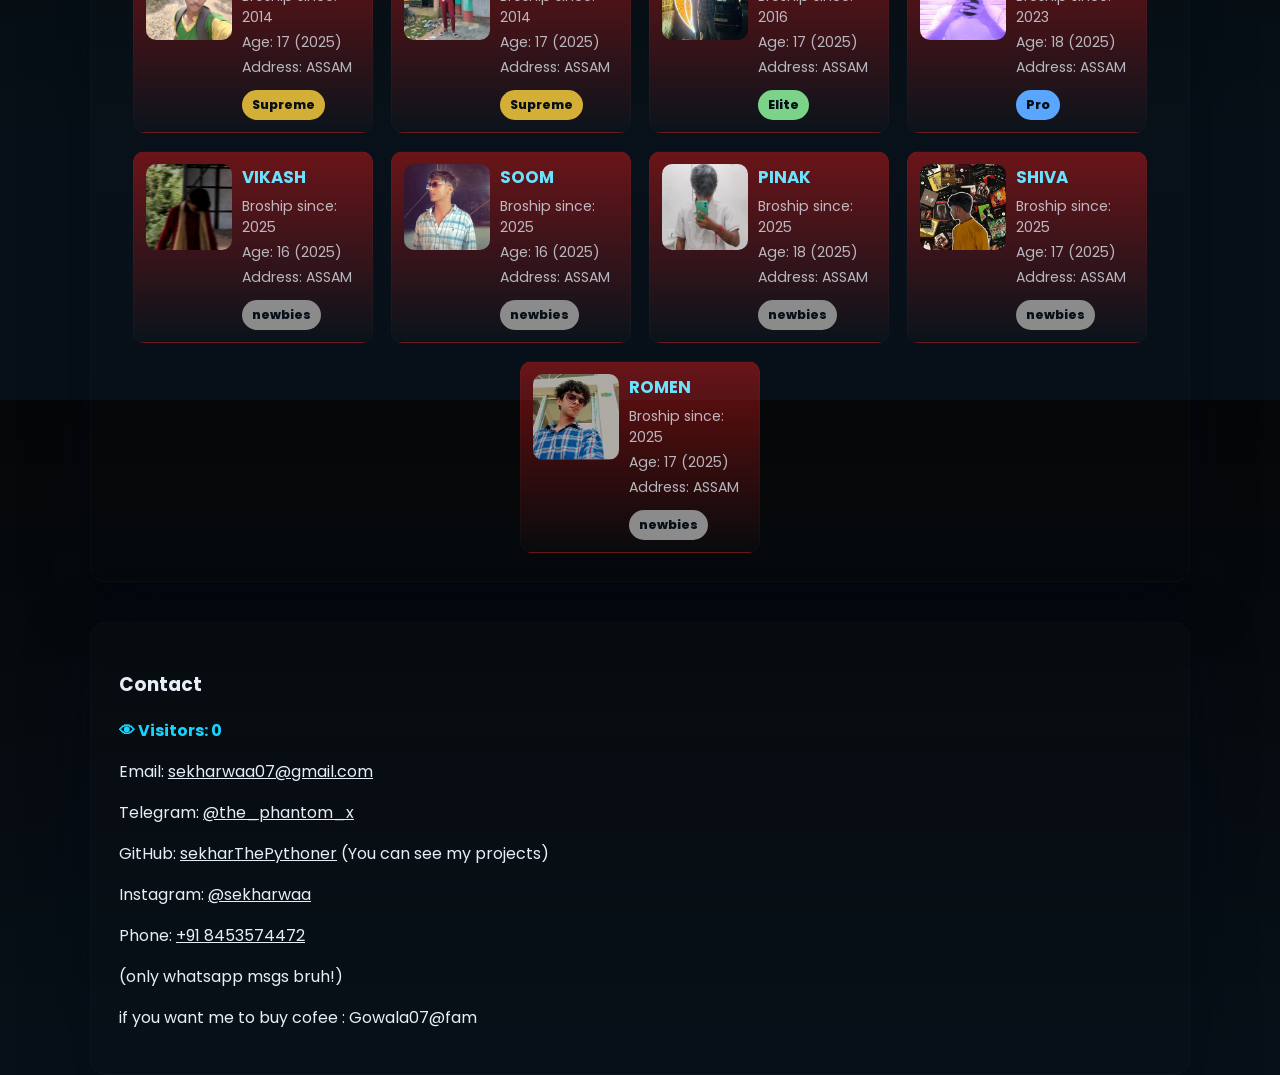
==== commit 26ed272a: "Update index.html" ====
--- a/index.html
+++ b/index.html
@@ -95,10 +95,12 @@
     p.tap-note{margin:8px 20px;color:var(--muted);font-weight:700}
   </style>
 </head>
-  <canvas id="fx"></canvas>
+
 
 <body>
-  <div id="scanline"></div>
+ <canvas id="fx"></canvas>
+<div id="scanline"></div>
+
 
   <!-- single audio element, src set dynamically -->
   <audio id="bg-music" loop></audio>
@@ -132,6 +134,7 @@
   <h3 style="color:#19d3ff;margin-top:10px">
     Shiv Bakt • Coder • Fighter Mindset
   </h3>
+  <p id="typewriter"></p>
   <p id="typewriter" style="color:#aaa;font-weight:700;font-size:1.1rem;margin-top:20px"></p>
   <div style="margin-top:30px;display:flex;gap:15px;flex-wrap:wrap;justify-content:center">
     <a href="#projects" class="btn">See My Work</a>
@@ -398,7 +401,7 @@
     </div>
   </div>
      <div class="id-card">
-    <div class="id-photo"><img src="shivam.jpg" alt="Shivam"></div>
+    <div class="id-photo"><img src="shivam1.png" alt="Shivam"></div>
     <div class="id-meta">
       <h4>SHIVAM</h4>
       <p>Broship since: september, 2025</p>
@@ -416,6 +419,10 @@
 
     <section id="contact">
       <h3>Contact</h3>
+      <p style="color:#19d3ff;font-weight:700">
+👁 Visitors: <span id="visits">0</span>
+</p>
+
       <p>Email: <a href="mailto:sekharwaa07@gmail.com">sekharwaa07@gmail.com</a></p>
       <p>Telegram: <a href="https://t.me/the_phantom_x" target="_blank">@the_phantom_x</a></p>
       <p>GitHub: <a href="https://github.com/sekharThePythoner" target="_blank">sekharThePythoner</a> (You can see my projects)</p>
@@ -622,3 +629,5 @@
 
 
 
+
+
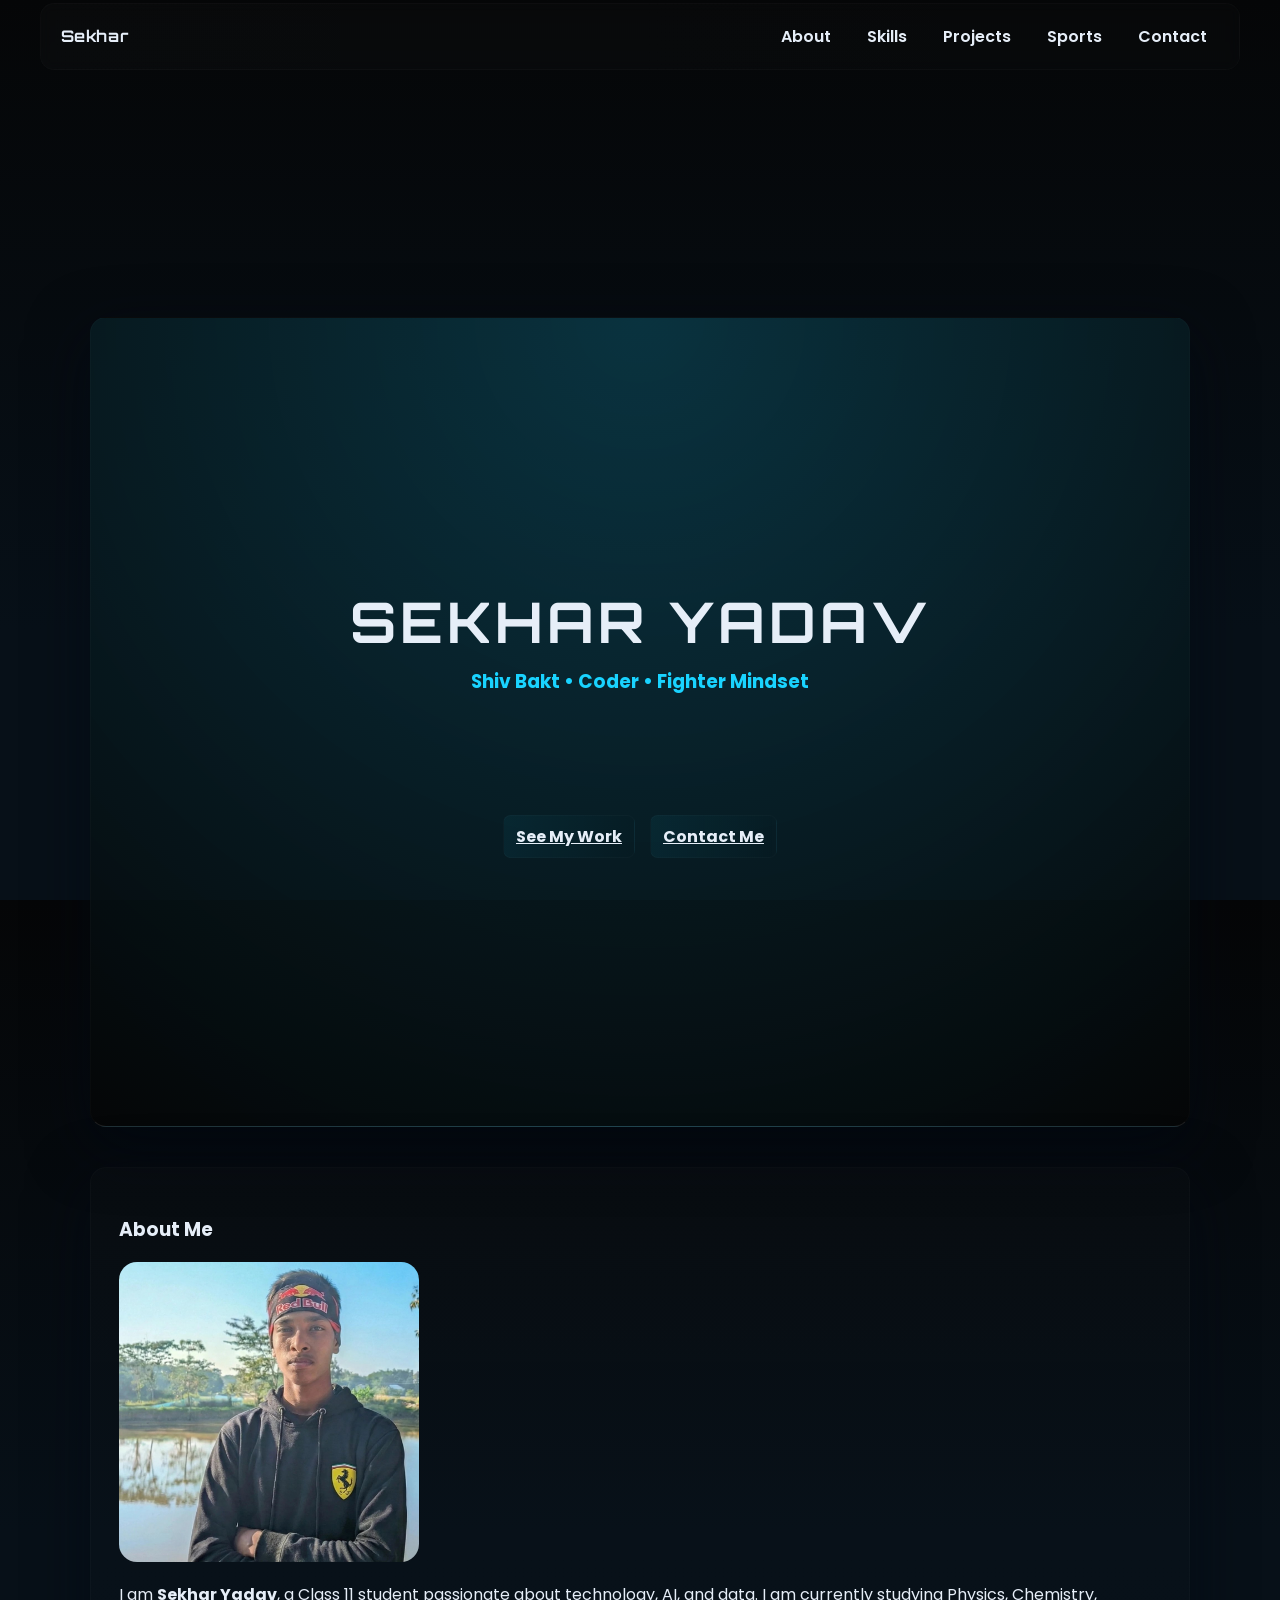
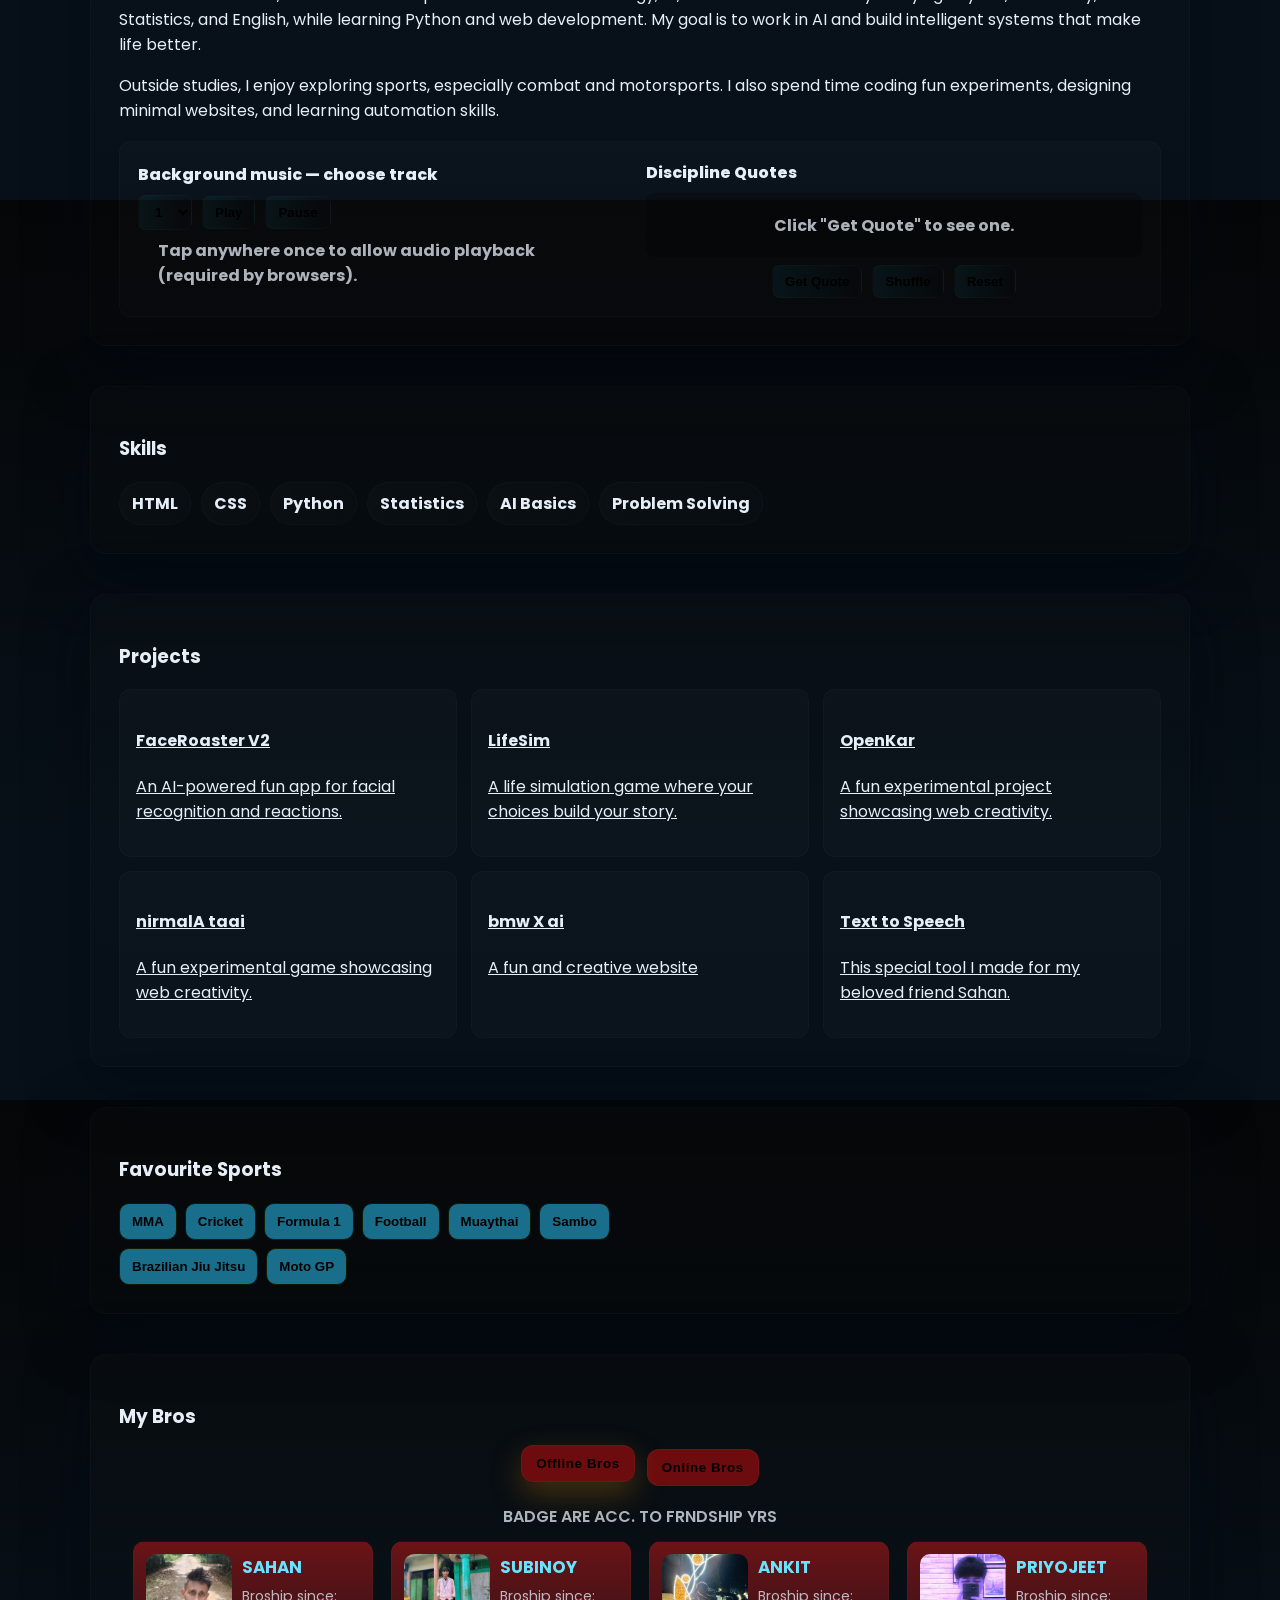
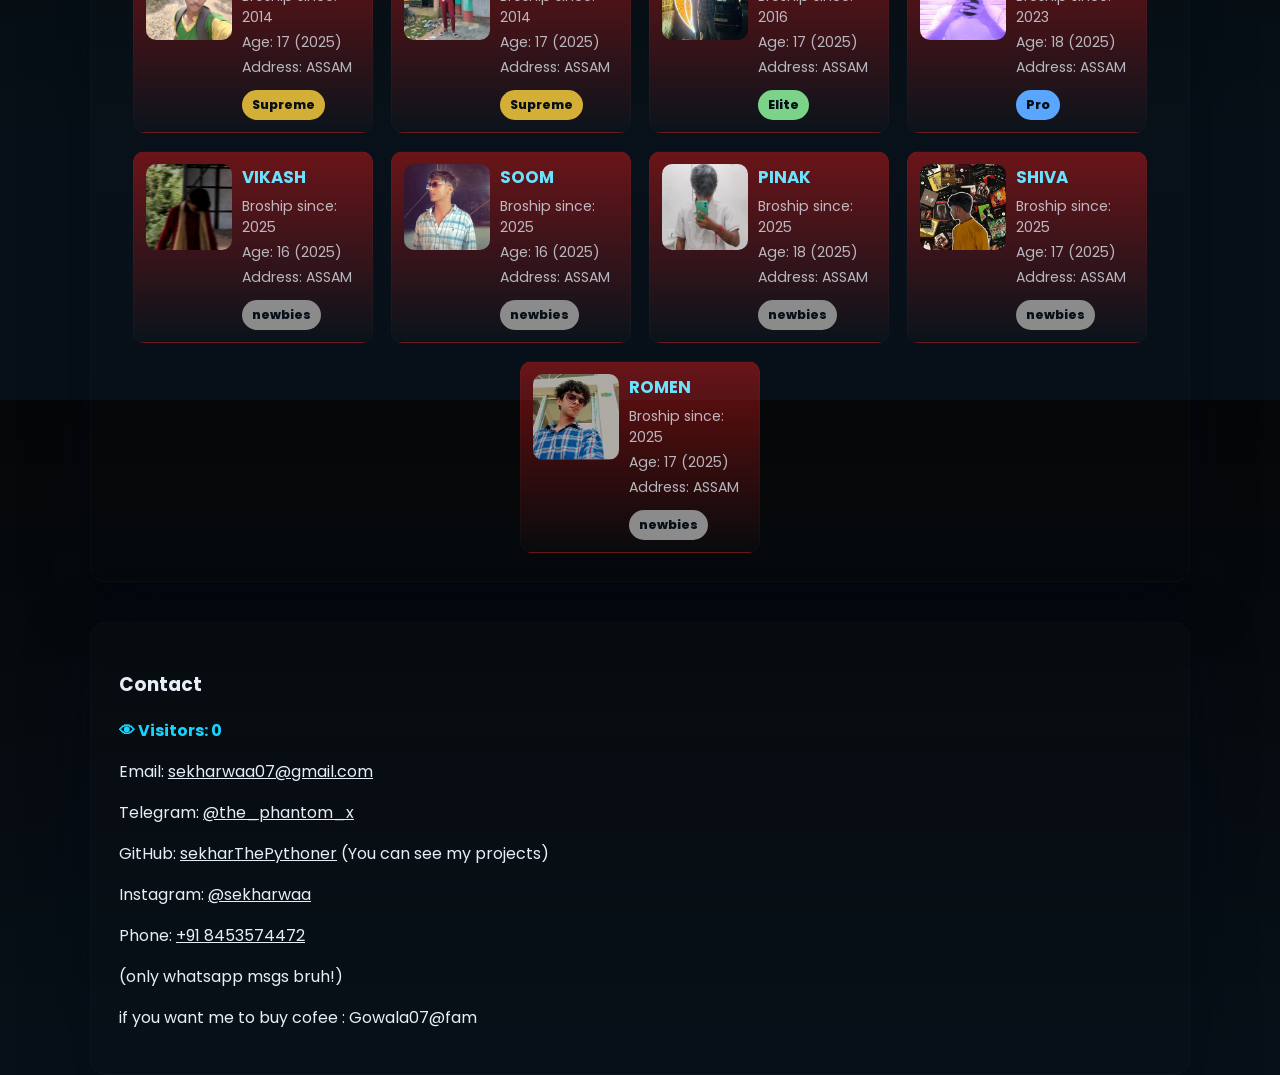
==== commit 58b10c4c: "Update index.html" ====
--- a/index.html
+++ b/index.html
@@ -144,7 +144,7 @@
  
     <section id="about">
       <h3>About Me</h3>
-      <div class="portrait"><img src="mypic.jpg" alt="Sekhar's photo"></div>
+      <div class="portrait"><img src="me.jpg" alt="Sekhar's photo"></div>
       <p>I am <strong>Sekhar Yadav</strong>, a Class 11 student passionate about technology, AI, and data. I am currently studying Physics, Chemistry, Statistics, and English, while learning Python and web development. My goal is to work in AI and build intelligent systems that make life better.</p>
       <p>Outside studies, I enjoy exploring sports, especially combat and motorsports. I also spend time coding fun experiments, designing minimal websites, and learning automation skills.
       </p>
@@ -631,3 +631,4 @@
 
 
 
+
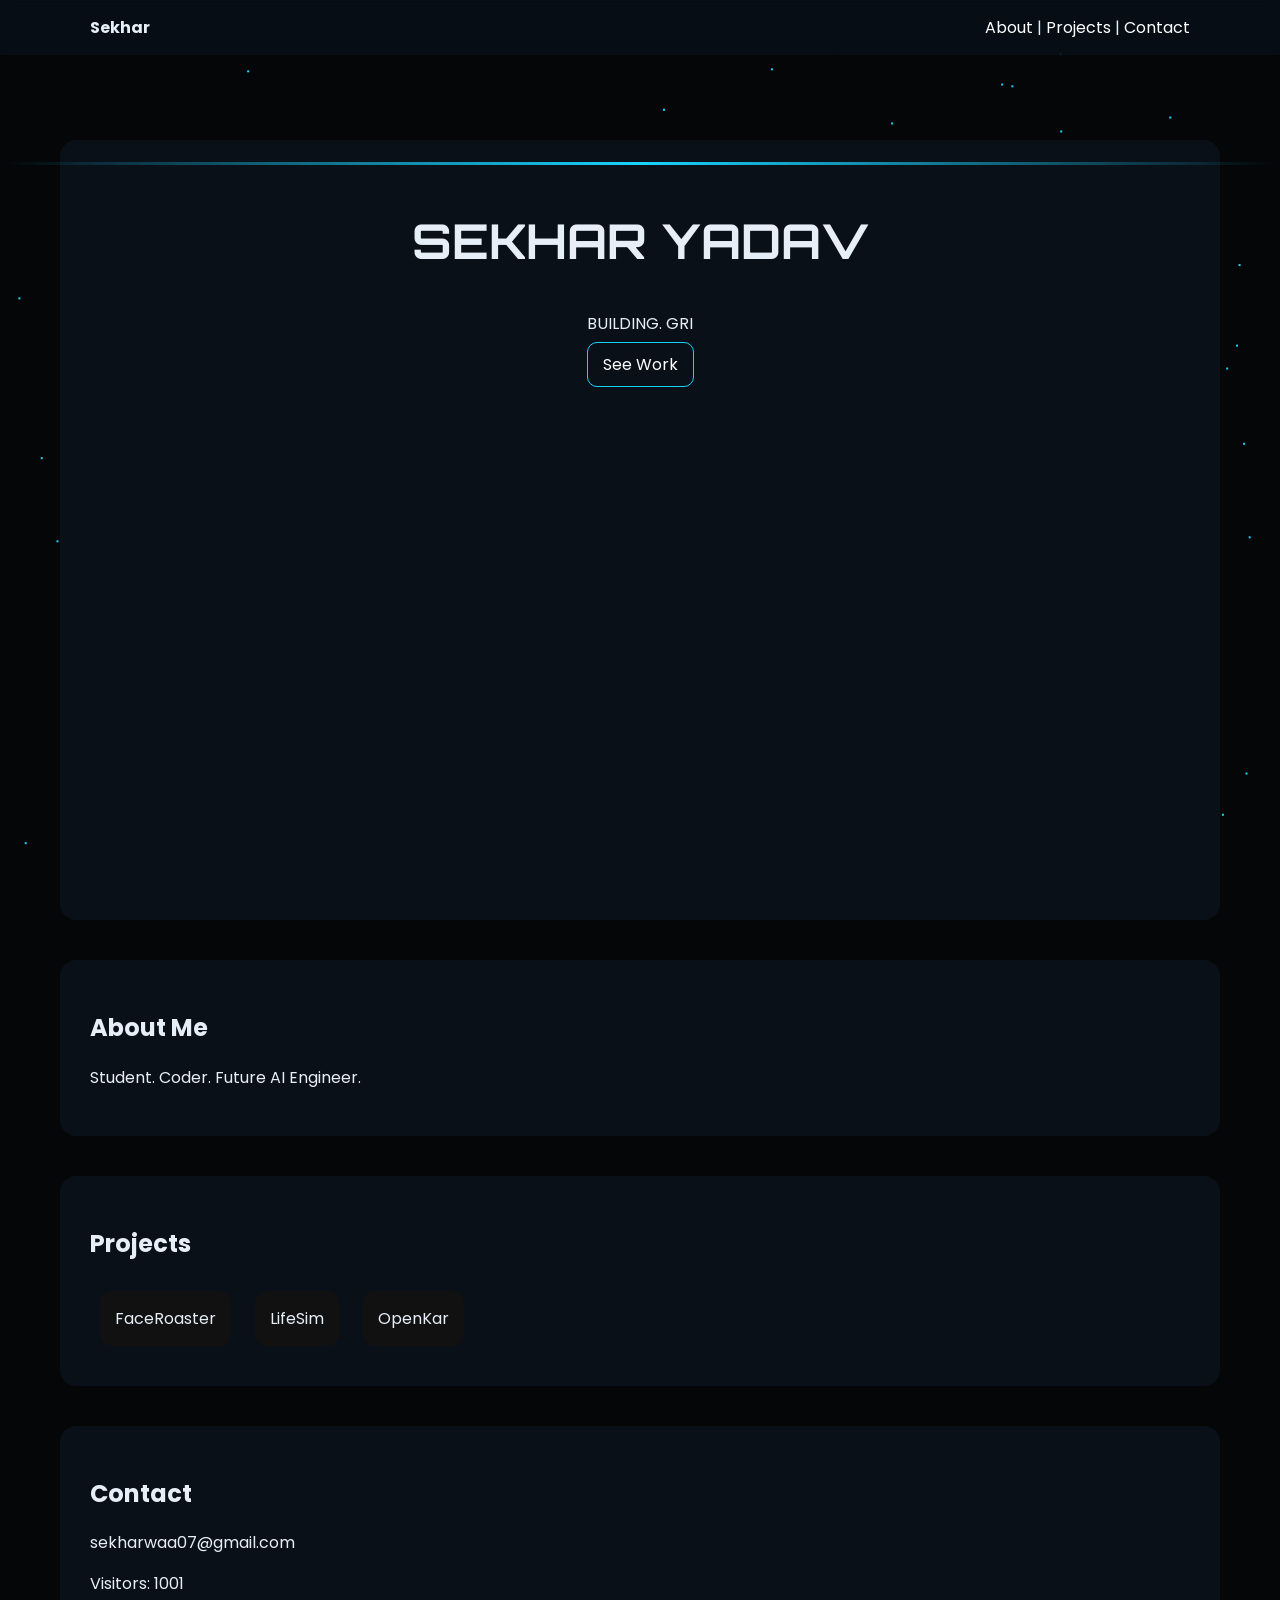
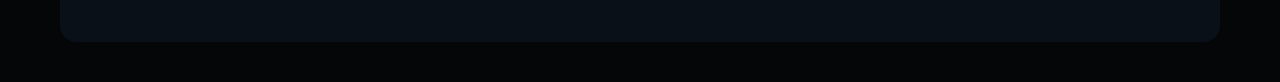
==== commit d6c55d0d: "Update index.html" ====
--- a/index.html
+++ b/index.html
@@ -1,634 +1,166 @@
 <!doctype html>
 <html lang="en">
 <head>
-  <meta charset="utf-8" />
-  <meta name="viewport" content="width=device-width,initial-scale=1" />
-  <title>Sekhar — Personal Biography</title>
-  <meta name="description" content="Sekhar Yadav — student, learner, aspiring AI dev." />
-  <link href="https://fonts.googleapis.com/css2?family=Poppins:wght@300;500;700;900&family=Orbitron:wght@400;700&display=swap" rel="stylesheet">
-  <style>
-    :root{
-      --accent:#19d3ff;
-      --accent2:#6ae3ff;
-      --muted:rgba(230,238,248,0.75);
-      --card:rgba(255,255,255,0.03);
-      --gold: #d4af37;
-      --elite: #7bd389;
-      --pro: #5aa6ff;
-      --newbie: #8b8b8b;
-    }
-    *{box-sizing:border-box}
-    html,body{height:100%;margin:0;background:linear-gradient(180deg,#050607 0%, #071018 70%);font-family:Poppins,system-ui,Arial;color:#e6eef8}
-    a{color:inherit}
-    header{position:fixed;inset:0 0 auto 0;height:72px;display:flex;align-items:center;justify-content:center;z-index:999}
-    nav{width:100%;max-width:1200px;display:flex;justify-content:space-between;align-items:center;padding:12px 20px;border-radius:14px;background:linear-gradient(90deg, rgba(255,255,255,0.02), rgba(255,255,255,0.01));backdrop-filter:blur(6px);border:1px solid rgba(255,255,255,0.02)}
-    .brand{font-family:Orbitron,system-ui;font-weight:700;letter-spacing:0.6px}
-    .navlinks{display:flex;gap:12px}
-    .navlinks a{padding:8px 12px;border-radius:8px;text-decoration:none;font-weight:600}
-    .navlinks a:hover{background:linear-gradient(90deg,rgba(25,211,255,0.05),transparent)}
-    main{padding-top:120px;z-index:2;position:relative}
-    section{max-width:1100px;margin:40px auto;padding:28px;border-radius:16px;background:linear-gradient(180deg,rgba(255,255,255,0.01),rgba(255,255,255,0.005));box-shadow:0 18px 60px rgba(2,8,20,0.6);border:1px solid rgba(255,255,255,0.02)}
-    .portrait{width:300px;height:300px;border-radius:18px;overflow:hidden;background:linear-gradient(180deg,#061018,#051015);display:grid;place-items:center;margin-bottom:20px}
-    .portrait img{width:100%;height:100%;object-fit:cover}
-    .skills{display:flex;flex-wrap:wrap;gap:10px}
-    .skill{padding:8px 12px;border-radius:999px;background:linear-gradient(90deg,rgba(255,255,255,0.02),rgba(255,255,255,0.01));font-weight:700;border:1px solid rgba(255,255,255,0.02)}
-    .projects{display:grid;grid-template-columns:repeat(auto-fit,minmax(260px,1fr));gap:14px}
-    .card-small{padding:16px;border-radius:12px;background:rgba(255,255,255,0.02);border:1px solid rgba(255,255,255,0.02);transition:transform .2s ease, box-shadow .3s ease}
-    .card-small:hover{transform:translateY(-6px);box-shadow:0 8px 24px rgba(25,211,255,0.1)}
-    .sports-grid{display:grid;grid-template-columns:1fr 420px;gap:20px;align-items:start}
-    .sports-list{display:flex;flex-wrap:wrap;gap:8px}
-    .sport-btn{padding:10px 12px;border-radius:10px;background:rgba(30, 136, 171, 0.804);border:1px solid rgb(16, 27, 2);cursor:pointer;font-weight:700;transition:0.3s}
-    .sport-btn:hover{background:rgba(0, 0, 0, 0.615)}
-    .sport-btn.active{box-shadow:0 10px 30px rgba(7, 178, 235, 0.887);transform:translateY(-6px)}
-    .sport-detail{padding:14px;border-radius:12px;background:rgba(0, 0, 0, 0.767);min-height:260px;border:1px solid rgb(238, 241, 6);display:none;gap:12px;align-items:center}
-    .sport-detail.active{display:flex;animation:fadeIn 0.6s ease}
-    @keyframes fadeIn{from{opacity:0;transform:translateY(10px)}to{opacity:1;transform:translateY(0)}}
-    .sport-detail img{width:180px;height:180px;object-fit:cover;border-radius:12px}
-    .sport-text{flex:1}
-    .fav-list{margin-top:8px;color:var(--muted)}
-    /* ----- Bros Section styles ----- */
-    .bros-toggle{display:flex;gap:12px;justify-content:center;margin-bottom:18px}
-    .bros-btn{padding:10px 14px;border-radius:12px;background:rgba(161, 13, 13, 0.665);border:1px solid rgba(255,255,255,0.03);cursor:pointer;font-weight:800;letter-spacing:0.6px}
-    .bros-btn.active{box-shadow:0 12px 30px rgba(149, 90, 11, 0.441);transform:translateY(-4px)}
-    .bros-note{color:var(--muted);text-align:center;margin-bottom:12px;font-weight:600}
-    .bros-grid{display:flex;flex-wrap:wrap;gap:18px;justify-content:center}
-    .id-card{
-      width:240px;
-      background:linear-gradient(180deg, rgba(201, 25, 25, 0.51), rgba(255,255,255,0.01));
-      border:1px solid rgba(255,255,255,0.02);
-      border-radius:12px;
-      padding:12px;
-      text-align:left;
-      transition:transform .18s ease, box-shadow .25s ease;
-      display:flex;
-      gap:10px;
-      align-items:flex-start;
-    }
-    .id-card:hover{transform:translateY(-6px);box-shadow:0 12px 30px rgba(0,0,0,0.6)}
-    .id-photo{width:86px;height:86px;border-radius:10px;overflow:hidden;flex:0 0 86px;background:#0a0a0a}
-    .id-photo img{width:100%;height:100%;object-fit:cover;display:block}
-    .id-meta{flex:1}
-    .id-meta h4{margin:0 0 6px 0;color:var(--accent2);font-size:1.05rem}
-    .id-meta p{margin:4px 0;font-size:0.88rem;color:var(--muted)}
-    .badge{
-      display:inline-block;padding:6px 10px;border-radius:999px;font-weight:800;margin-top:8px;font-size:0.78rem;
-    }
-    .badge.Supreme{background:var(--gold);color:#071018}
-    .badge.Elite{background:var(--elite);color:#071018}
-    .badge.Pro{background:var(--pro);color:#071018}
-    .badge.newbies{background:var(--newbie);color:#071018}
-    /* Quote section */
-    .quote-wrap{display:flex;flex-direction:column;align-items:center;gap:12px;padding:18px;border-radius:12px;background:linear-gradient(180deg, rgba(255,255,255,0.02), rgba(255,255,255,0.01));border:1px solid rgba(255,255,255,0.02)}
-    .quote-display{min-height:64px;padding:12px;border-radius:8px;background:rgba(0,0,0,0.25);width:100%;text-align:center;font-weight:700;display:flex;align-items:center;justify-content:center;color:var(--muted)}
-    .quote-controls{display:flex;gap:10px;align-items:center}
-    .btn{padding:8px 12px;border-radius:8px;background:linear-gradient(90deg,rgba(25,211,255,0.06),transparent);border:1px solid rgba(255,255,255,0.02);cursor:pointer;font-weight:700}
-    .music-controls{display:flex;gap:10px;align-items:center;flex-wrap:wrap}
-    /* responsive tweaks */
-    @media (max-width:720px){
-      .sports-grid{grid-template-columns:1fr}
-      .id-card{width:100%}
-      .portrait{width:220px;height:220px}
-      .sport-detail img{width:140px;height:140px}
-    }
-    audio{display:none}
-    .fade{animation:fadeIn .3s ease}
-    p.tap-note{margin:8px 20px;color:var(--muted);font-weight:700}
-  </style>
+<meta charset="utf-8">
+<title>Sekhar – Cyber Bio</title>
+<meta name="viewport" content="width=device-width, initial-scale=1">
+
+<link href="https://fonts.googleapis.com/css2?family=Poppins:wght@300;500;700;900&family=Orbitron:wght@400;700&display=swap" rel="stylesheet">
+
+<style>
+html,body{
+  margin:0;
+  background:#050607;
+  color:#e6eef8;
+  font-family:Poppins;
+}
+section{
+  max-width:1100px;
+  margin:40px auto;
+  background:#0a1018;
+  padding:30px;
+  border-radius:16px;
+}
+header{
+  position:fixed;
+  top:0;left:0;right:0;
+  background:#071018cc;
+  backdrop-filter:blur(6px);
+  z-index:10;
+}
+nav{
+  max-width:1100px;
+  margin:auto;
+  display:flex;
+  justify-content:space-between;
+  padding:15px;
+}
+a{color:white;text-decoration:none}
+.card-small,.id-card{
+  background:#111;
+  padding:15px;
+  border-radius:12px;
+  margin:10px;
+  display:inline-block;
+}
+#fx{
+  position:fixed;
+  inset:0;
+  z-index:0;
+  pointer-events:none;
+}
+#scanline{
+  position:fixed;
+  top:0;left:0;width:100%;height:3px;
+  background:linear-gradient(90deg,transparent,#19d3ff,transparent);
+  z-index:1000;
+  pointer-events:none;
+}
+main{padding-top:100px;position:relative;z-index:1}
+.btn{
+  padding:10px 15px;
+  border:1px solid #19d3ff;
+  border-radius:10px;
+  background:none;
+  color:white;
+  cursor:pointer;
+}
+</style>
 </head>
 
+<body>
 
-<body>
- <canvas id="fx"></canvas>
+<canvas id="fx"></canvas>
 <div id="scanline"></div>
 
+<header>
+<nav>
+  <b>Sekhar</b>
+  <div>
+    <a href="#about">About</a> |
+    <a href="#projects">Projects</a> |
+    <a href="#contact">Contact</a>
+  </div>
+</nav>
+</header>
 
-  <!-- single audio element, src set dynamically -->
-  <audio id="bg-music" loop></audio>
-  <header>
-    <nav>
-      <div class="brand">Sekhar</div>
-      <div class="navlinks">
-        <a href="#about">About</a>
-        <a href="#skills">Skills</a>
-        <a href="#projects">Projects</a>
-        <a href="#sports">Sports</a>
-        <a href="#contact">Contact</a>
-      </div>
-    </nav>
-  </header>
+<main>
 
-  <main>
-   <section style="
-  min-height:90vh;
-  display:flex;
-  flex-direction:column;
-  justify-content:center;
-  align-items:center;
-  text-align:center;
-  background:radial-gradient(circle at top,#19d3ff33,#050607);
-  border-bottom:1px solid rgba(255,255,255,0.1);
-">
-  <h1 style="font-family:Orbitron;font-size:3.5rem;letter-spacing:4px;margin:0">
-    SEKHAR YADAV
-  </h1>
-  <h3 style="color:#19d3ff;margin-top:10px">
-    Shiv Bakt • Coder • Fighter Mindset
-  </h3>
+<section style="text-align:center;min-height:80vh">
+  <h1 style="font-family:Orbitron;font-size:3rem">SEKHAR YADAV</h1>
   <p id="typewriter"></p>
-  <p id="typewriter" style="color:#aaa;font-weight:700;font-size:1.1rem;margin-top:20px"></p>
-  <div style="margin-top:30px;display:flex;gap:15px;flex-wrap:wrap;justify-content:center">
-    <a href="#projects" class="btn">See My Work</a>
-    <a href="#contact" class="btn">Contact Me</a>
-  </div>
-</section>
- 
-    <section id="about">
-      <h3>About Me</h3>
-      <div class="portrait"><img src="me.jpg" alt="Sekhar's photo"></div>
-      <p>I am <strong>Sekhar Yadav</strong>, a Class 11 student passionate about technology, AI, and data. I am currently studying Physics, Chemistry, Statistics, and English, while learning Python and web development. My goal is to work in AI and build intelligent systems that make life better.</p>
-      <p>Outside studies, I enjoy exploring sports, especially combat and motorsports. I also spend time coding fun experiments, designing minimal websites, and learning automation skills.
-      </p>
-
-      <!-- Music controls -->
-      <div style="margin-top:18px" class="quote-wrap">
-        <div style="width:100%;display:flex;justify-content:space-between;align-items:center;gap:12px;flex-wrap:wrap">
-          <div style="flex:1;min-width:220px">
-            <div style="font-weight:800;margin-bottom:8px">Background music — choose track</div>
-            <div class="music-controls">
-              <select id="music-select" class="btn" aria-label="choose background music">
-                <option value="bgsong.mp3">1</option>
-                <option value="bgsong1.mp3"> 2</option>
-                <option value="bgsong2.mp3">3</option>
-                <option value="bgsong3.mp3">4</option>
-                <option value="bgsong4.mp3">5</option>
-              </select>
-              <button id="play-toggle" class="btn">Play</button>
-              <button id="pause-btn" class="btn">Pause</button>
-            </div>
-            <p class="tap-note">Tap anywhere once to allow audio playback (required by browsers).</p>
-          </div>
-
-          <!-- Quote mini section inside about for visibility -->
-          <div style="min-width:320px;flex:1">
-            <div style="font-weight:800;margin-bottom:8px">Discipline Quotes</div>
-            <div class="quote-display" id="quote-display">Click "Get Quote" to see one.</div>
-            <div class="quote-controls" style="justify-content:center;margin-top:8px">
-              <button id="get-quote" class="btn">Get Quote</button>
-              <button id="shuffle-quotes" class="btn">Shuffle</button>
-              <button id="reset-quotes" class="btn">Reset</button>
-            </div>
-          </div>
-        </div>
-      </div>
-    </section>
-
-    <section id="skills">
-      <h3>Skills</h3>
-      <div class="skills">
-        <div class="skill">HTML</div>
-        <div class="skill">CSS</div>
-        <div class="skill">Python</div>
-        <div class="skill">Statistics</div>
-        <div class="skill">AI Basics</div>
-        <div class="skill">Problem Solving</div>
-      </div>
-    </section>
-
-    <section id="projects">
-      <h3>Projects</h3>
-      <div class="projects">
-        <a href="https://facedetectorbysekhar.vercel.app/" target="_blank" class="card-small">
-          <h4>FaceRoaster V2</h4>
-          <p>An AI-powered fun app for facial recognition and reactions.</p>
-        </a>
-        <a href="https://lifesim-by-sekharyadav.vercel.app" target="_blank" class="card-small">
-          <h4>LifeSim</h4>
-          <p>A life simulation game where your choices build your story.</p>
-        </a>
-        <a href="https://openkar.vercel.app" target="_blank" class="card-small">
-          <h4>OpenKar</h4>
-          <p>A fun experimental project showcasing web creativity.</p>
-        </a>
-        <a href="https://nirmala-saga-v1.vercel.app/" target="_blank" class="card-small">
-          <h4>nirmalA taai</h4>
-          <p>A fun experimental game showcasing web creativity.</p>
-        </a>
-        <a href="https://bmwxyadav.vercel.app/" target="_blank" class="card-small">
-          <h4>bmw X ai</h4>
-          <p>A fun and creative website</p>
-        </a>
-        <a href="https://text-to-speech-three-pearl.vercel.app/" target="_blank" class="card-small">
-          <h4>Text to Speech</h4>
-          <p>This special tool I made for my beloved friend Sahan.</p>
-        </a>
-      </div>
-    </section>
-
-    <section id="sports">
-      <h3>Favourite Sports</h3>
-      <div class="sports-grid">
-        <div>
-          <div class="sports-list" id="sports-list">
-            <button class="sport-btn" data-sport="mma">MMA</button>
-            <button class="sport-btn" data-sport="cricket">Cricket</button>
-            <button class="sport-btn" data-sport="formula1">Formula 1</button>
-            <button class="sport-btn" data-sport="football">Football</button>
-            <button class="sport-btn" data-sport="muaythai">Muaythai</button>
-            <button class="sport-btn" data-sport="sambo">Sambo</button>
-            <button class="sport-btn" data-sport="bjj">Brazilian Jiu Jitsu</button>
-            <button class="sport-btn" data-sport="motogp">Moto GP</button>
-          </div>
-        </div>
-        <div id="sports-details"></div>
-      </div>
-    </section>
-
-    <!-- BROS SECTION (same as you had) -->
-    <section id="bros">
-  <h3>My Bros</h3>
-  <div class="bros-toggle">
-    <button id="btn-offline" class="bros-btn active" onclick="showBros('offline')">Offline Bros</button>
-    <button id="btn-online" class="bros-btn" onclick="showBros('online')">Online Bros</button>
-  </div>
-  <div class="bros-note">BADGE ARE ACC. TO FRNDSHIP YRS</div>
-
-  <!-- Offline bros -->
-  <div id="bros-offline" class="bros-grid" style="display:flex;">
-    <div class="id-card">
-      <div class="id-photo"><img src="sayon.jpg" alt="SAHAN"></div>
-      <div class="id-meta">
-        <h4>SAHAN</h4>
-        <p>Broship since: 2014</p>
-        <p>Age: 17 (2025)</p>
-        <p>Address: ASSAM</p>
-        <div class="badge Supreme">Supreme</div>
-      </div>
-    </div>
-
-    <div class="id-card">
-      <div class="id-photo"><img src="subinoy.png" alt="SUBINOY"></div>
-      <div class="id-meta">
-        <h4>SUBINOY</h4>
-        <p>Broship since: 2014</p>
-        <p>Age: 17 (2025)</p>
-        <p>Address: ASSAM</p>
-        <div class="badge Supreme">Supreme</div>
-      </div>
-    </div>
-
-    <div class="id-card">
-      <div class="id-photo"><img src="ankit.jpg" alt="ANKIT"></div>
-      <div class="id-meta">
-        <h4>ANKIT</h4>
-        <p>Broship since: 2016</p>
-        <p>Age: 17 (2025)</p>
-        <p>Address: ASSAM</p>
-        <div class="badge Elite">Elite</div>
-      </div>
-    </div>
-
-    <div class="id-card">
-      <div class="id-photo"><img src="priyo.png" alt="PRIYOJEET"></div>
-      <div class="id-meta">
-        <h4>PRIYOJEET</h4>
-        <p>Broship since: 2023</p>
-        <p>Age: 18 (2025)</p>
-        <p>Address: ASSAM</p>
-        <div class="badge Pro">Pro</div>
-      </div>
-    </div>
-
-    <div class="id-card">
-      <div class="id-photo"><img src="vikash.png" alt="VIKASH"></div>
-      <div class="id-meta">
-        <h4>VIKASH</h4>
-        <p>Broship since: 2025</p>
-        <p>Age: 16 (2025)</p>
-        <p>Address: ASSAM</p>
-        <div class="badge newbies">newbies</div>
-      </div>
-    </div>
-
-    <div class="id-card">
-      <div class="id-photo"><img src="soom.png" alt="SOOM"></div>
-      <div class="id-meta">
-        <h4>SOOM</h4>
-        <p>Broship since: 2025</p>
-        <p>Age: 16 (2025)</p>
-        <p>Address: ASSAM</p>
-        <div class="badge newbies">newbies</div>
-      </div>
-    </div>
-
-    <div class="id-card">
-      <div class="id-photo"><img src="pinak.png" alt="PINAK"></div>
-      <div class="id-meta">
-        <h4>PINAK</h4>
-        <p>Broship since: 2025</p>
-        <p>Age: 18 (2025)</p>
-        <p>Address: ASSAM</p>
-        <div class="badge newbies">newbies</div>
-      </div>
-    </div>
-
-    <div class="id-card">
-      <div class="id-photo"><img src="shiva.jpg" alt="SHIVA"></div>
-      <div class="id-meta">
-        <h4>SHIVA</h4>
-        <p>Broship since: 2025</p>
-        <p>Age: 17 (2025)</p>
-        <p>Address: ASSAM</p>
-        <div class="badge newbies">newbies</div>
-      </div>
-    </div>
-
-    <div class="id-card">
-      <div class="id-photo"><img src="romen.png" alt="ROMEN"></div>
-      <div class="id-meta">
-        <h4>ROMEN</h4>
-        <p>Broship since: 2025</p>
-        <p>Age: 17 (2025)</p>
-        <p>Address: ASSAM</p>
-        <div class="badge newbies">newbies</div>
-      </div>
-    </div>
-  </div>
-
-  <!-- Online bros -->
- <div id="bros-online" class="bros-grid" style="display:none;">
-
-  <div class="id-card">
-    <div class="id-photo"><img src="chitrangsh1.png" alt="CHITRANGSH"></div>
-    <div class="id-meta">
-      <h4>CHITRANGSH</h4>
-      <p>Broship since: Aug, 2024</p>
-      <p>Age: 20 (2025)</p>
-      <p>Address: West Bengal</p>
-      <div class="badge Supreme">Supreme</div>
-    </div>
-  </div>
-
-  <div class="id-card">
-    <div class="id-photo"><img src="raunak.jpg" alt="RAUNAK"></div>
-    <div class="id-meta">
-      <h4>RAUNAK</h4>
-      <p>Broship since: May, 2025</p>
-      <p>Age: 17 (2025)</p>
-      <p>Address: UTTARPRADESH</p>
-      <div class="badge Elite">Elite</div>
-    </div>
-  </div>
-
-  <div class="id-card">
-    <div class="id-photo"><img src="akshat.png" alt="Akshat"></div>
-    <div class="id-meta">
-      <h4>AKSHAT</h4>
-      <p>Broship since: June, 2025</p>
-      <p>Age: 17 (2025)</p>
-      <p>Address: UP</p>
-      <div class="badge Pro">Pro</div>
-    </div>
-  </div>
-
-  <div class="id-card">
-    <div class="id-photo"><img src="randheer.jpg" alt="RANDEER"></div>
-    <div class="id-meta">
-      <h4>RANDEER</h4>
-      <p>Broship since: June, 2025</p>
-      <p>Age: 18 (2025)</p>
-      <p>Address: Bihar</p>
-      <div class="badge Pro">Pro</div>
-    </div>
-  </div>
-     <div class="id-card">
-    <div class="id-photo"><img src="shivam1.png" alt="Shivam"></div>
-    <div class="id-meta">
-      <h4>SHIVAM</h4>
-      <p>Broship since: september, 2025</p>
-      <p>Age: 20 (2025)</p>
-      <p>Address: MUMBAI</p>
-      <div class="badge Pro">Newbies</div>
-    </div>
-  </div>
-
-
-</div>
-
+  <a class="btn" href="#projects">See Work</a>
 </section>
 
+<section id="about">
+  <h2>About Me</h2>
+  <p>Student. Coder. Future AI Engineer.</p>
+</section>
 
-    <section id="contact">
-      <h3>Contact</h3>
-      <p style="color:#19d3ff;font-weight:700">
-👁 Visitors: <span id="visits">0</span>
-</p>
+<section id="projects">
+  <h2>Projects</h2>
+  <div class="card-small">FaceRoaster</div>
+  <div class="card-small">LifeSim</div>
+  <div class="card-small">OpenKar</div>
+</section>
 
-      <p>Email: <a href="mailto:sekharwaa07@gmail.com">sekharwaa07@gmail.com</a></p>
-      <p>Telegram: <a href="https://t.me/the_phantom_x" target="_blank">@the_phantom_x</a></p>
-      <p>GitHub: <a href="https://github.com/sekharThePythoner" target="_blank">sekharThePythoner</a> (You can see my projects)</p>
-      <p>Instagram: <a href="https://www.instagram.com/sekharwaa/" target="_blank">@sekharwaa</a></p>
-      <p>Phone: <a href="tel:+918453574472">+91 8453574472</a></p>(only whatsapp msgs bruh!)
-      <p> if you want me to buy cofee : Gowala07@fam</p>
-    </section>
-  </main>
+<section id="contact">
+  <h2>Contact</h2>
+  <p>sekharwaa07@gmail.com</p>
+  <p>Visitors: <span id="visits">0</span></p>
+</section>
 
-  <script>
-    // ----- Sports data and UI (kept) -----
-    const sports = {
-      mma:{img:'mma.jpeg',desc:'Mixed Martial Arts (MMA) is a full-contact combat sport combining striking and grappling.',fav:'Khabib Nurmagomedov, Charles Oliveira, Dustin Poirier, Prime Conor, Khamzat Chimaev, Islam Makhachev, DC, Merab'},
-      cricket:{img:'cricket.jpeg',desc:'Cricket blends skill, patience, and team play — a balance of focus and creativity.',fav:'MSD Dhoni, Hardik, Rohit',team:'India'},
-      formula1:{img:'formula1.jpeg',desc:'Formula 1 is high-speed precision racing with elite drivers and engineering brilliance.',fav:'Max Verstappen'},
-      football:{img:'football.jpeg',desc:'Football unites passion, skill, and rhythm — played and loved worldwide.',fav:'Diego Maradona, R9, CR7, Neymar'},
-      muaythai:{img:'muaythai.jpeg',desc:'Muay Thai, the art of eight limbs, uses elbows, knees, fists, and shins in perfect balance.',fav:'Rodtang (Iron Man)'},
-      sambo:{img:'sambo.jpeg',desc:'Sambo combines judo and wrestling — efficient, powerful, and fast.',fav:'Fedor Emelianenko'},
-      bjj:{img:'bjj.jpeg',desc:'Brazilian Jiu Jitsu rewards technique and control — a mind game on the mat.',fav:'Charles Oliveira (Do Bronx)'},
-      motogp:{img:'motogp.jpeg',desc:'MotoGP — raw speed and daring control on two wheels.',fav:'Valentino Rossi'}
-    };
+</main>
 
-    const list=document.getElementById('sports-list');
-    const container=document.getElementById('sports-details');
+<script>
+// Typewriter
+const tw = document.getElementById("typewriter");
+const text="BUILDING. GRINDING. EVOLVING.";
+let i=0;
+setInterval(()=>{
+  tw.textContent=text.slice(0,i++);
+  if(i>text.length) i=0;
+},120);
 
-    list.addEventListener('click',e=>{
-      if(e.target.classList.contains('sport-btn')){
-        const key=e.target.dataset.sport;
-        document.querySelectorAll('.sport-btn').forEach(b=>b.classList.remove('active'));
-        e.target.classList.add('active');
-        const s=sports[key];
-        container.innerHTML=`<div class='sport-detail active'><img src='${s.img}' alt='${key}'><div class='sport-text'><h4>${key.toUpperCase()}</h4><div>${s.desc}</div><div class='fav-list'>Favorite: ${s.fav}${s.team?` | Team: ${s.team}`:''}</div></div></div>`;
-      }
-    });
+// Visitors
+let v=localStorage.getItem("visits")||1000;
+v++;
+localStorage.setItem("visits",v);
+document.getElementById("visits").textContent=v;
 
-    // ----- BG music logic (5 tracks) -----
-    const music = document.getElementById('bg-music');
-    const musicSelect = document.getElementById('music-select');
-    const playBtn = document.getElementById('play-toggle');
-    const pauseBtn = document.getElementById('pause-btn');
+// Neon hover
+document.querySelectorAll(".card-small").forEach(c=>{
+  c.onmouseenter=()=>c.style.boxShadow="0 0 25px #19d3ff";
+  c.onmouseleave=()=>c.style.boxShadow="";
+});
 
-    // ensure user interaction unlocks audio: play once on first global click
-    function enableAudioOnFirstInteraction() {
-      function unlock(){
-        if (!music.src) {
-          // set to currently selected
-          music.src = musicSelect.value;
-        }
-        music.play().catch(()=>{ /* ignore */ });
-        window.removeEventListener('click', unlock);
-      }
-      window.addEventListener('click', unlock, { once: true });
-    }
-    enableAudioOnFirstInteraction();
+// Canvas particles
+const c=document.getElementById("fx");
+const ctx=c.getContext("2d");
+function resize(){c.width=innerWidth;c.height=innerHeight}
+resize();onresize=resize;
+const p=[];
+for(let i=0;i<80;i++)p.push({x:Math.random()*c.width,y:Math.random()*c.height,vx:(Math.random()-.5),vy:(Math.random()-.5)});
+function anim(){
+  ctx.clearRect(0,0,c.width,c.height);
+  p.forEach(o=>{
+    o.x+=o.vx;o.y+=o.vy;
+    if(o.x<0||o.x>c.width)o.vx*=-1;
+    if(o.y<0||o.y>c.height)o.vy*=-1;
+    ctx.fillStyle="#19d3ff";
+    ctx.fillRect(o.x,o.y,2,2);
+  });
+  requestAnimationFrame(anim);
+}
+anim();
 
-    // when select changes, switch src and play (if currently playing)
-    musicSelect.addEventListener('change', () => {
-      const wasPlaying = !music.paused && !music.ended;
-      music.src = musicSelect.value;
-      if (wasPlaying) music.play().catch(()=>{});
-    });
+// Scanline
+let y=0;
+setInterval(()=>{
+  y+=2;if(y>innerHeight)y=0;
+  document.getElementById("scanline").style.transform=`translateY(${y}px)`;
+},16);
+</script>
 
-    playBtn.addEventListener('click', () => {
-      if (!music.src) music.src = musicSelect.value;
-      music.play().then(()=>{ playBtn.textContent = 'Playing'; }).catch(()=>{ /* privacy */ });
-    });
-    pauseBtn.addEventListener('click', () => {
-      music.pause();
-      playBtn.textContent = 'Play';
-    });
-
-    // small UI sync
-    music.addEventListener('play', () => playBtn.textContent = 'Playing');
-    music.addEventListener('pause', () => playBtn.textContent = 'Play');
-
-    // ----- Bros toggle logic (defensive) -----
-    function showBros(which){
-      const off = document.getElementById('bros-offline');
-      const onl = document.getElementById('bros-online');
-      const btnOff = document.getElementById('btn-offline');
-      const btnOn = document.getElementById('btn-online');
-      if(!off || !onl || !btnOff || !btnOn){
-        console.warn('Bros section element missing; toggle aborted.');
-        return;
-      }
-      if(which === 'offline'){
-        off.style.display = 'flex';
-        onl.style.display = 'none';
-        btnOff.classList.add('active');
-        btnOn.classList.remove('active');
-      } else {
-        off.style.display = 'none';
-        onl.style.display = 'flex';
-        btnOff.classList.remove('active');
-        btnOn.classList.add('active');
-      }
-      off.classList.remove('fade'); onl.classList.remove('fade');
-      void off.offsetWidth; void onl.offsetWidth;
-      off.classList.add('fade'); onl.classList.add('fade');
-    }
-
-    // ----- Quotes system -----
-    // Your 50 quotes exactly as provided:
-    const QUOTES = [
-      "Discipline is doing what needs to be done, even when you don’t feel like doing it.",
-      "Motivation fades; discipline stays.",
-      "You don’t need more motivation — you need more self-control.",
-      "Discipline means training your mind to obey you, not your emotions.",
-      "When motivation dies, discipline takes over.",
-      "The difference between the successful and the average is consistency.",
-      "Don’t chase motivation; build habits.",
-      "Discipline is the bridge between goals and reality.",
-      "Do it tired. Do it bored. Do it anyway.",
-      "Your mood doesn’t matter; your actions do.",
-      "Motivation gets you started, discipline keeps you going.",
-      "The best version of you doesn’t depend on feelings — it depends on discipline.",
-      "Be stronger than your excuses.",
-      "One hour of discipline beats ten hours of inspiration.",
-      "Comfort kills dreams; discipline builds them.",
-      "You don’t rise to the level of motivation — you fall to the level of discipline.",
-      "Real strength is doing it when no one’s watching.",
-      "You can’t be motivated every day, but you can be disciplined every day.",
-      "Losers wait for inspiration; winners work through boredom.",
-      "Motivation is temporary; discipline is permanent.",
-      "Get addicted to progress, not motivation.",
-      "Small daily actions create massive results over time.",
-      "Be the person who shows up no matter what.",
-      "Emotion says stop; discipline says go.",
-      "Success doesn’t need motivation — it needs consistency.",
-      "Your future self is watching your discipline right now.",
-      "Discipline is self-respect in action.",
-      "Learn to love the grind; it’s where greatness grows.",
-      "Discipline doesn’t care about your feelings — only your results.",
-      "Motivation is for beginners; discipline is for finishers.",
-      "Nobody is coming to save you — train yourself.",
-      "Consistency will do what motivation never could.",
-      "You can rest when it’s done.",
-      "Control your mind, or it will control you.",
-      "Motivation is a spark; discipline is the fire that keeps burning.",
-      "Discipline is choosing what you want most over what you want now.",
-      "Comfort is a slow killer.",
-      "Every time you skip the hard work, you train your mind to quit.",
-      "The grind won’t love you back — but it will reward you.",
-      "Motivation makes noise; discipline makes results.",
-      "Build a routine so strong that it doesn’t need motivation.",
-      "Winners don’t wait to feel ready.",
-      "Discipline doesn’t shout — it quietly builds empires.",
-      "Your success depends on what you do when you don’t want to do it.",
-      "You’ll never always be motivated — but you can always be disciplined.",
-      "Pain teaches discipline; comfort teaches nothing.",
-      "Stay consistent — even slow progress beats quitting.",
-      "Discipline turns goals into habits and habits into results.",
-      "The grind is lonely, but the success is loud.",
-      "Don’t feel it. Just do it."
-    ];
-
-    // We'll shuffle once and serve quotes in sequence; can shuffle again on demand
-    let quotePool = [];
-    function shufflePool(){
-      quotePool = QUOTES.slice();
-      for (let i = quotePool.length - 1; i > 0; i--) {
-        const j = Math.floor(Math.random() * (i + 1));
-        [quotePool[i], quotePool[j]] = [quotePool[j], quotePool[i]];
-      }
-    }
-    shufflePool();
-    let quoteIndex = 0;
-
-    const display = document.getElementById('quote-display');
-    const getQuoteBtn = document.getElementById('get-quote');
-    const shuffleBtn = document.getElementById('shuffle-quotes');
-    const resetBtn = document.getElementById('reset-quotes');
-
-    function showNextQuote(){
-      if(quotePool.length === 0) shufflePool();
-      if(quoteIndex >= quotePool.length) {
-        // all shown, reshuffle
-        shufflePool();
-        quoteIndex = 0;
-      }
-      const q = quotePool[quoteIndex++];
-      display.textContent = q;
-      // small flash animation
-      display.classList.remove('fade');
-      void display.offsetWidth;
-      display.classList.add('fade');
-    }
-
-    getQuoteBtn.addEventListener('click', showNextQuote);
-    shuffleBtn.addEventListener('click', () => { shufflePool(); quoteIndex = 0; showNextQuote(); });
-    resetBtn.addEventListener('click', () => { shufflePool(); quoteIndex = 0; display.textContent = 'Click "Get Quote" to see one.'; });
-
-    // Optional: show one quote on page load (commented)
-    // showNextQuote();
-
-  </script>
 </body>
 </html>
-
-
-
-
-
-
-
-
-
-
-
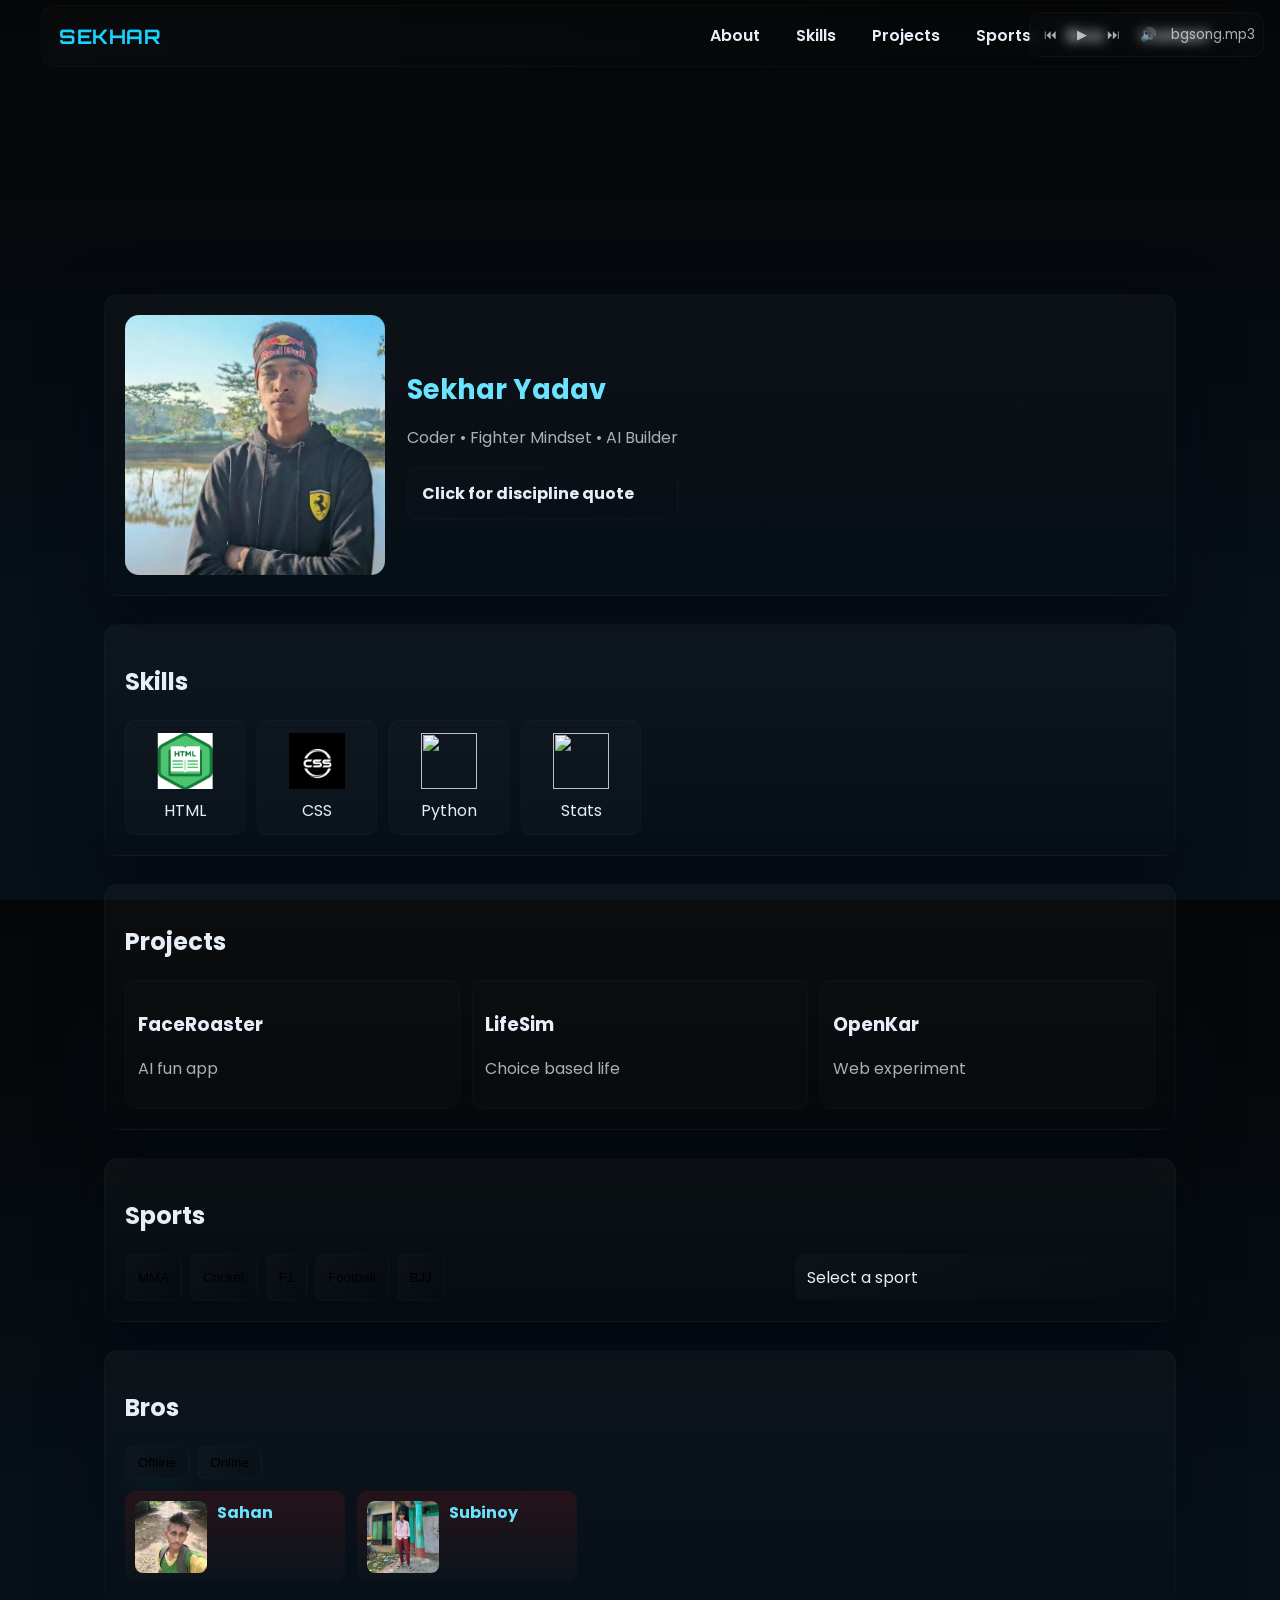
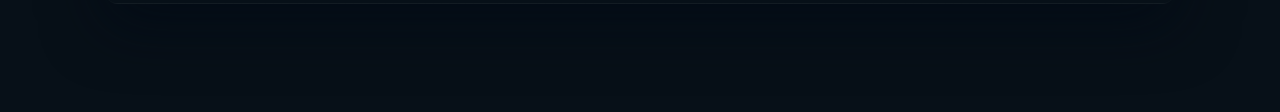
==== commit 00e6b2b7: "Refactor index.html for improved structure and content" ====
--- a/index.html
+++ b/index.html
@@ -1,166 +1,111 @@
-<!doctype html>
+<!DOCTYPE html>
 <html lang="en">
 <head>
-<meta charset="utf-8">
-<title>Sekhar – Cyber Bio</title>
-<meta name="viewport" content="width=device-width, initial-scale=1">
-
+<meta charset="UTF-8">
+<title>Sekhar — Cyber Portfolio</title>
+<meta name="viewport" content="width=device-width, initial-scale=1.0">
 <link href="https://fonts.googleapis.com/css2?family=Poppins:wght@300;500;700;900&family=Orbitron:wght@400;700&display=swap" rel="stylesheet">
-
-<style>
-html,body{
-  margin:0;
-  background:#050607;
-  color:#e6eef8;
-  font-family:Poppins;
-}
-section{
-  max-width:1100px;
-  margin:40px auto;
-  background:#0a1018;
-  padding:30px;
-  border-radius:16px;
-}
-header{
-  position:fixed;
-  top:0;left:0;right:0;
-  background:#071018cc;
-  backdrop-filter:blur(6px);
-  z-index:10;
-}
-nav{
-  max-width:1100px;
-  margin:auto;
-  display:flex;
-  justify-content:space-between;
-  padding:15px;
-}
-a{color:white;text-decoration:none}
-.card-small,.id-card{
-  background:#111;
-  padding:15px;
-  border-radius:12px;
-  margin:10px;
-  display:inline-block;
-}
-#fx{
-  position:fixed;
-  inset:0;
-  z-index:0;
-  pointer-events:none;
-}
-#scanline{
-  position:fixed;
-  top:0;left:0;width:100%;height:3px;
-  background:linear-gradient(90deg,transparent,#19d3ff,transparent);
-  z-index:1000;
-  pointer-events:none;
-}
-main{padding-top:100px;position:relative;z-index:1}
-.btn{
-  padding:10px 15px;
-  border:1px solid #19d3ff;
-  border-radius:10px;
-  background:none;
-  color:white;
-  cursor:pointer;
-}
-</style>
+<link rel="stylesheet" href="style.css">
 </head>
 
 <body>
 
+<div id="bg-particles"></div>
 <canvas id="fx"></canvas>
 <div id="scanline"></div>
 
+<audio id="bg-audio"></audio>
+
 <header>
-<nav>
-  <b>Sekhar</b>
-  <div>
-    <a href="#about">About</a> |
-    <a href="#projects">Projects</a> |
-    <a href="#contact">Contact</a>
+  <div class="nav-inner">
+    <div class="brand">SEKHAR</div>
+    <div class="navlinks">
+      <a href="#about">About</a>
+      <a href="#skills">Skills</a>
+      <a href="#projects">Projects</a>
+      <a href="#sports">Sports</a>
+      <a href="#bros">Bros</a>
+      <a href="#contact">Contact</a>
+    </div>
   </div>
-</nav>
 </header>
+
+<!-- Music -->
+<div id="music-player">
+  <button id="prev-btn">⏮</button>
+  <button id="play-btn">▶</button>
+  <button id="next-btn">⏭</button>
+  <button id="mute-btn">🔊</button>
+  <span id="track-name">bgsong.mp3</span>
+</div>
 
 <main>
 
-<section style="text-align:center;min-height:80vh">
-  <h1 style="font-family:Orbitron;font-size:3rem">SEKHAR YADAV</h1>
-  <p id="typewriter"></p>
-  <a class="btn" href="#projects">See Work</a>
-</section>
+<!-- HERO -->
+<div class="card hero">
+  <div class="portrait">
+    <img src="me.jpg">
+  </div>
+  <div class="hero-text">
+    <h1>Sekhar Yadav</h1>
+    <p class="muted">Coder • Fighter Mindset • AI Builder</p>
+    <p id="typewriter"></p>
 
-<section id="about">
-  <h2>About Me</h2>
-  <p>Student. Coder. Future AI Engineer.</p>
-</section>
+    <div class="quote-box" id="quote-box">
+      <div id="quote-text">Click for discipline quote</div>
+    </div>
+  </div>
+</div>
 
-<section id="projects">
+<!-- SKILLS -->
+<div class="card" id="skills">
+  <h2>Skills</h2>
+  <div class="skills-grid">
+    <div class="skill-card"><img src="html.png"><div class="skill-name">HTML</div></div>
+    <div class="skill-card"><img src="css.png"><div class="skill-name">CSS</div></div>
+    <div class="skill-card"><img src="python.png"><div class="skill-name">Python</div></div>
+    <div class="skill-card"><img src="stats.png"><div class="skill-name">Stats</div></div>
+  </div>
+</div>
+
+<!-- PROJECTS -->
+<div class="card" id="projects">
   <h2>Projects</h2>
-  <div class="card-small">FaceRoaster</div>
-  <div class="card-small">LifeSim</div>
-  <div class="card-small">OpenKar</div>
-</section>
+  <div class="projects">
+    <a class="project" href="https://facedetectorbysekhar.vercel.app" target="_blank"><h3>FaceRoaster</h3><p>AI fun app</p></a>
+    <a class="project" href="https://lifesim-by-sekharyadav.vercel.app" target="_blank"><h3>LifeSim</h3><p>Choice based life</p></a>
+    <a class="project" href="https://openkar.vercel.app" target="_blank"><h3>OpenKar</h3><p>Web experiment</p></a>
+  </div>
+</div>
 
-<section id="contact">
-  <h2>Contact</h2>
-  <p>sekharwaa07@gmail.com</p>
-  <p>Visitors: <span id="visits">0</span></p>
-</section>
+<!-- SPORTS -->
+<div class="card" id="sports">
+  <h2>Sports</h2>
+  <div class="sports-grid">
+    <div class="sports-buttons" id="sports-list">
+      <button class="sport-btn" data-sport="mma">MMA</button>
+      <button class="sport-btn" data-sport="cricket">Cricket</button>
+      <button class="sport-btn" data-sport="formula1">F1</button>
+      <button class="sport-btn" data-sport="football">Football</button>
+      <button class="sport-btn" data-sport="bjj">BJJ</button>
+    </div>
+    <div class="sports-details" id="sports-details">
+      Select a sport
+    </div>
+  </div>
+</div>
 
-</main>
+<!-- BROS -->
+<div class="card" id="bros">
+  <h2>Bros</h2>
+  <div class="bros-toggle">
+    <button class="bros-btn active" id="btn-offline">Offline</button>
+    <button class="bros-btn" id="btn-online">Online</button>
+  </div>
 
-<script>
-// Typewriter
-const tw = document.getElementById("typewriter");
-const text="BUILDING. GRINDING. EVOLVING.";
-let i=0;
-setInterval(()=>{
-  tw.textContent=text.slice(0,i++);
-  if(i>text.length) i=0;
-},120);
+  <div class="bros-grid" id="bros-offline">
+    <div class="id-card"><div class="id-photo"><img src="sayon.jpg"></div><div class="id-meta"><h4>Sahan</h4></div></div>
+    <div class="id-card"><div class="id-photo"><img src="subinoy.png"></div><div class="id-meta"><h4>Subinoy</h4></div></div>
+  </div>
 
-// Visitors
-let v=localStorage.getItem("visits")||1000;
-v++;
-localStorage.setItem("visits",v);
-document.getElementById("visits").textContent=v;
-
-// Neon hover
-document.querySelectorAll(".card-small").forEach(c=>{
-  c.onmouseenter=()=>c.style.boxShadow="0 0 25px #19d3ff";
-  c.onmouseleave=()=>c.style.boxShadow="";
-});
-
-// Canvas particles
-const c=document.getElementById("fx");
-const ctx=c.getContext("2d");
-function resize(){c.width=innerWidth;c.height=innerHeight}
-resize();onresize=resize;
-const p=[];
-for(let i=0;i<80;i++)p.push({x:Math.random()*c.width,y:Math.random()*c.height,vx:(Math.random()-.5),vy:(Math.random()-.5)});
-function anim(){
-  ctx.clearRect(0,0,c.width,c.height);
-  p.forEach(o=>{
-    o.x+=o.vx;o.y+=o.vy;
-    if(o.x<0||o.x>c.width)o.vx*=-1;
-    if(o.y<0||o.y>c.height)o.vy*=-1;
-    ctx.fillStyle="#19d3ff";
-    ctx.fillRect(o.x,o.y,2,2);
-  });
-  requestAnimationFrame(anim);
-}
-anim();
-
-// Scanline
-let y=0;
-setInterval(()=>{
-  y+=2;if(y>innerHeight)y=0;
-  document.getElementById("scanline").style.transform=`translateY(${y}px)`;
-},16);
-</script>
-
-</body>
-</html>
+  <div class="bros-grid hidden"
--- a/style.css
+++ b/style.css
@@ -0,0 +1,212 @@
+:root{
+  --bg-1:#050607;
+  --bg-2:#071018;
+  --accent:#19d3ff;
+  --accent-2:#6ae3ff;
+  --muted:rgba(230,238,248,0.72);
+  --card:rgba(255,255,255,0.03);
+  --glass:rgba(255,255,255,0.02);
+  --glass-2:rgba(255,255,255,0.012);
+  --neon:rgba(25,211,255,0.12);
+}
+
+*{box-sizing:border-box}
+
+html,body{
+  height:100%;
+  margin:0;
+  background:linear-gradient(180deg,var(--bg-1) 0%, var(--bg-2) 70%);
+  font-family:Poppins,system-ui,Arial;
+  color:#e6eef8;
+  line-height:1.45;
+}
+
+a{color:inherit;text-decoration:none}
+
+/* background particles layer */
+#bg-particles{
+  position:fixed;
+  inset:0;
+  z-index:0;
+  pointer-events:none;
+  background-image:
+    radial-gradient(rgba(25,211,255,0.03) 1px, transparent 1px),
+    radial-gradient(rgba(106,227,255,0.02) 1px, transparent 1px);
+  background-size:120px 120px,200px 200px;
+  opacity:0.6;
+  mix-blend-mode:overlay;
+}
+
+/* header */
+header{
+  position:fixed;
+  inset:0 0 auto 0;
+  height:72px;
+  display:flex;
+  justify-content:center;
+  align-items:center;
+  z-index:50;
+  padding:12px;
+}
+
+.nav-inner{
+  width:100%;
+  max-width:1200px;
+  display:flex;
+  justify-content:space-between;
+  align-items:center;
+  padding:10px 18px;
+  border-radius:14px;
+  background:linear-gradient(90deg,var(--glass),transparent);
+  backdrop-filter:blur(6px);
+  border:1px solid rgba(255,255,255,0.02);
+}
+
+.brand{
+  font-family:Orbitron,system-ui;
+  font-weight:700;
+  letter-spacing:0.6px;
+  font-size:1.25rem;
+  color:var(--accent);
+}
+
+.navlinks{display:flex;gap:12px}
+.navlinks a{
+  padding:8px 12px;
+  border-radius:8px;
+  font-weight:600;
+  transition:.18s;
+}
+.navlinks a:hover{
+  background:linear-gradient(90deg,rgba(25,211,255,.04),transparent);
+  transform:translateY(-2px);
+}
+
+/* music widget */
+#music-player{
+  position:fixed;
+  right:16px;
+  top:12px;
+  z-index:60;
+  background:linear-gradient(180deg,var(--glass),var(--glass-2));
+  padding:8px;
+  border-radius:12px;
+  border:1px solid rgba(255,255,255,.03);
+  display:flex;
+  gap:8px;
+  align-items:center;
+  backdrop-filter:blur(6px);
+}
+
+#music-player button{
+  background:transparent;
+  border:0;
+  color:var(--muted);
+  cursor:pointer;
+  padding:6px;
+  border-radius:8px;
+}
+#music-player button:hover{color:var(--accent)}
+
+#track-name{
+  font-size:.85rem;
+  color:var(--muted);
+  max-width:160px;
+  overflow:hidden;
+  white-space:nowrap;
+  text-overflow:ellipsis;
+}
+
+/* layout */
+main{
+  padding-top:110px;
+  z-index:2;
+  position:relative;
+  max-width:1100px;
+  margin:0 auto;
+  padding-bottom:80px;
+}
+
+.card{
+  margin:28px 14px;
+  padding:20px;
+  border-radius:14px;
+  background:linear-gradient(180deg,var(--card),transparent);
+  box-shadow:0 20px 60px rgba(2,8,20,.6);
+  border:1px solid rgba(255,255,255,.02);
+}
+
+/* hero */
+.hero{display:flex;gap:22px;align-items:center}
+.portrait{
+  width:260px;height:260px;
+  border-radius:14px;
+  overflow:hidden;
+  background:linear-gradient(180deg,#061018,#051015);
+  display:grid;
+  place-items:center;
+  flex:0 0 260px;
+}
+.portrait img{width:100%;height:100%;object-fit:cover}
+
+.hero-text h1{margin:0;font-size:1.7rem;color:var(--accent-2)}
+.muted{color:var(--muted)}
+.small{font-size:.85rem}
+
+/* quotes */
+.quote-box{
+  margin-top:18px;
+  padding:14px;
+  border-radius:10px;
+  background:linear-gradient(90deg,rgba(255,255,255,.01),transparent);
+  cursor:pointer;
+  border:1px solid rgba(255,255,255,.02);
+}
+#quote-text{font-weight:700}
+
+/* skills */
+.skills-grid{display:flex;gap:12px;flex-wrap:wrap}
+.skill-card{
+  width:120px;
+  padding:12px;
+  border-radius:10px;
+  background:rgba(255,255,255,.02);
+  display:flex;
+  flex-direction:column;
+  align-items:center;
+  gap:10px;
+  border:1px solid rgba(255,255,255,.02);
+}
+.skill-card img{width:56px;height:56px}
+
+/* projects */
+.projects{display:grid;grid-template-columns:repeat(auto-fit,minmax(220px,1fr));gap:12px}
+.project{padding:12px;border-radius:10px;background:rgba(255,255,255,.01);border:1px solid rgba(255,255,255,.02)}
+.project p{color:var(--muted)}
+
+/* sports */
+.sports-grid{display:grid;grid-template-columns:1fr 360px;gap:18px}
+.sports-buttons{display:flex;flex-wrap:wrap;gap:8px}
+.sport-btn{padding:10px 12px;border-radius:8px;background:linear-gradient(90deg,var(--glass),transparent);border:1px solid rgba(255,255,255,.02);cursor:pointer}
+.sports-details{padding:12px;border-radius:10px;background:linear-gradient(90deg,var(--glass),transparent)}
+
+/* bros */
+.bros-toggle{display:flex;gap:8px;margin-bottom:12px}
+.bros-btn{padding:8px 12px;border-radius:8px;background:linear-gradient(90deg,var(--glass),transparent);border:1px solid rgba(255,255,255,.02);cursor:pointer}
+.bros-btn.active{box-shadow:0 10px 30px rgba(25,211,255,.05)}
+.bros-grid{display:flex;flex-wrap:wrap;gap:12px}
+.id-card{width:220px;background:linear-gradient(180deg,rgba(201,25,25,.15),rgba(255,255,255,.01));border-radius:10px;padding:10px;display:flex;gap:10px}
+.id-photo{width:72px;height:72px;border-radius:8px;overflow:hidden;background:#0a0a0a}
+.id-photo img{width:100%;height:100%;object-fit:cover}
+.id-meta h4{margin:0;color:var(--accent-2)}
+
+.hidden{display:none}
+
+/* mobile */
+@media(max-width:900px){
+  .sports-grid{grid-template-columns:1fr}
+  .hero{flex-direction:column;text-align:center}
+  .portrait{width:200px;height:200px}
+  main{padding-top:140px}
+  #music-player{top:80px;right:10px}
+}
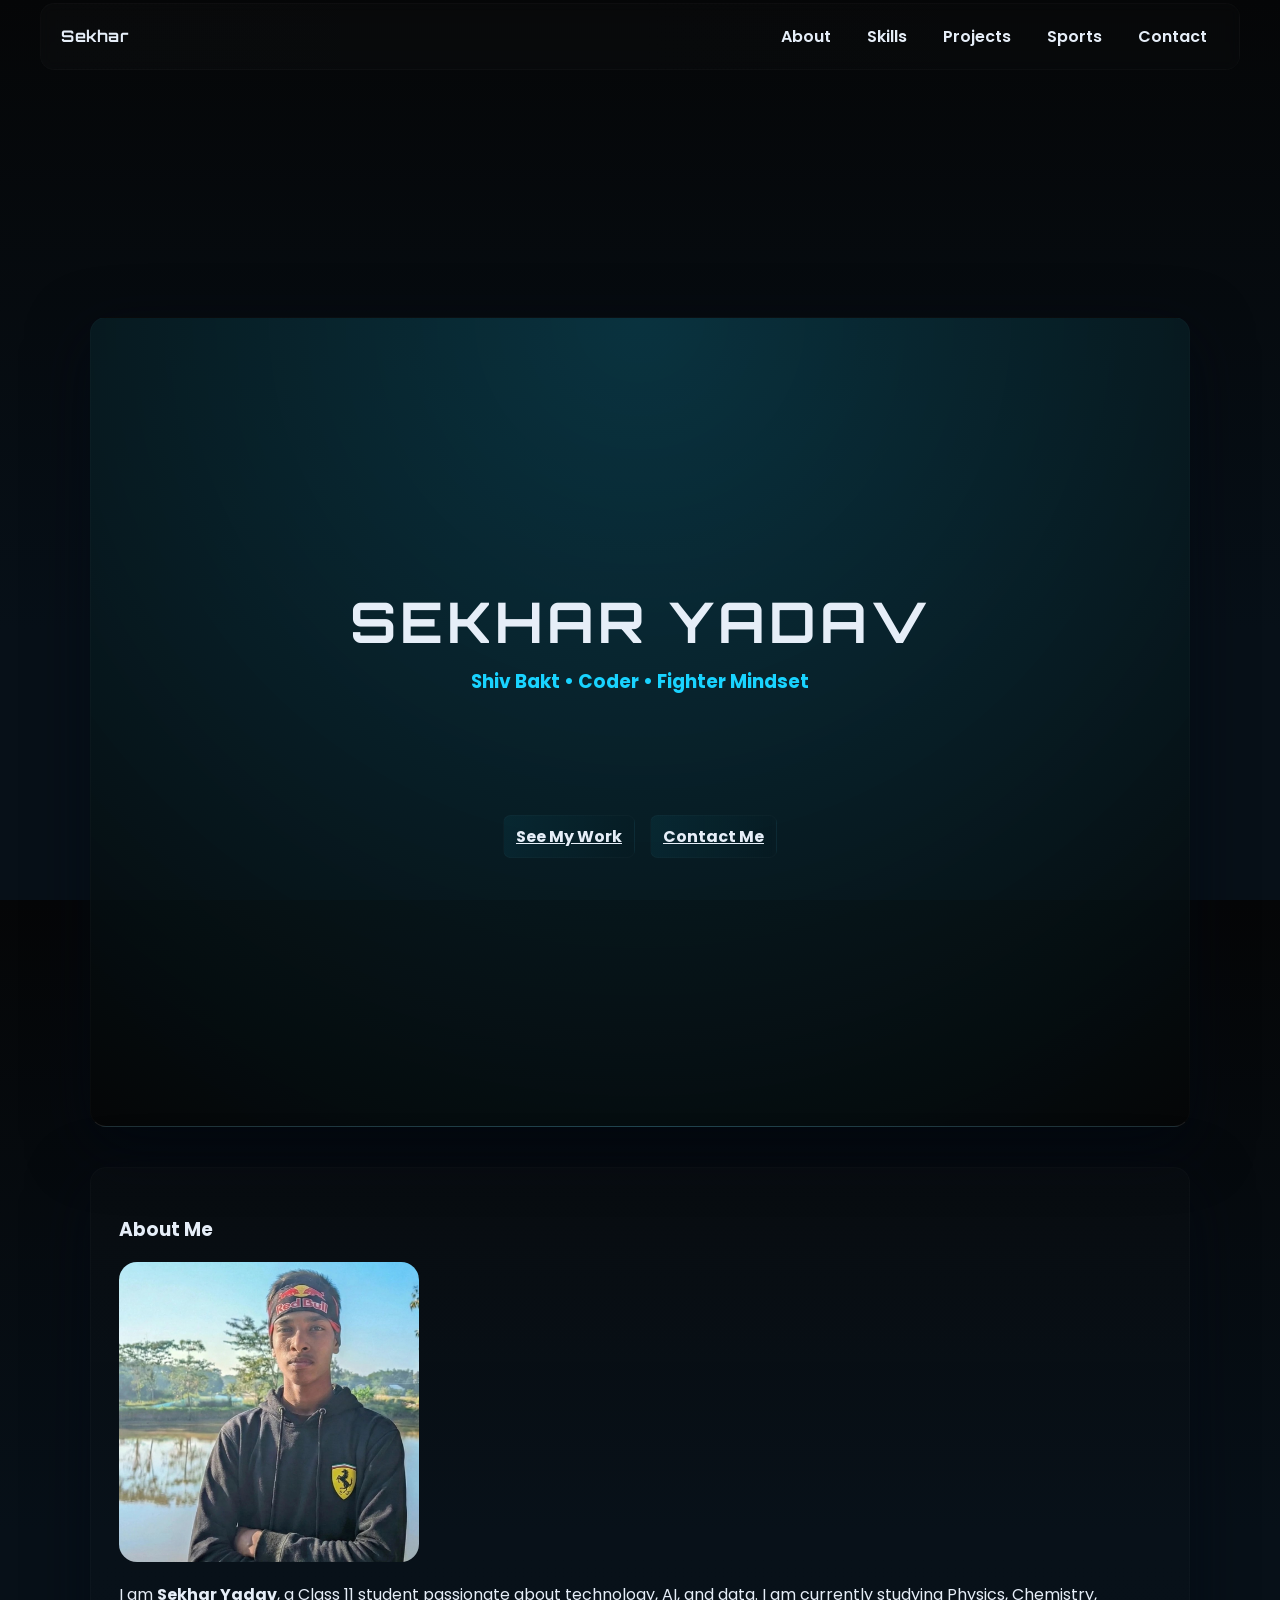
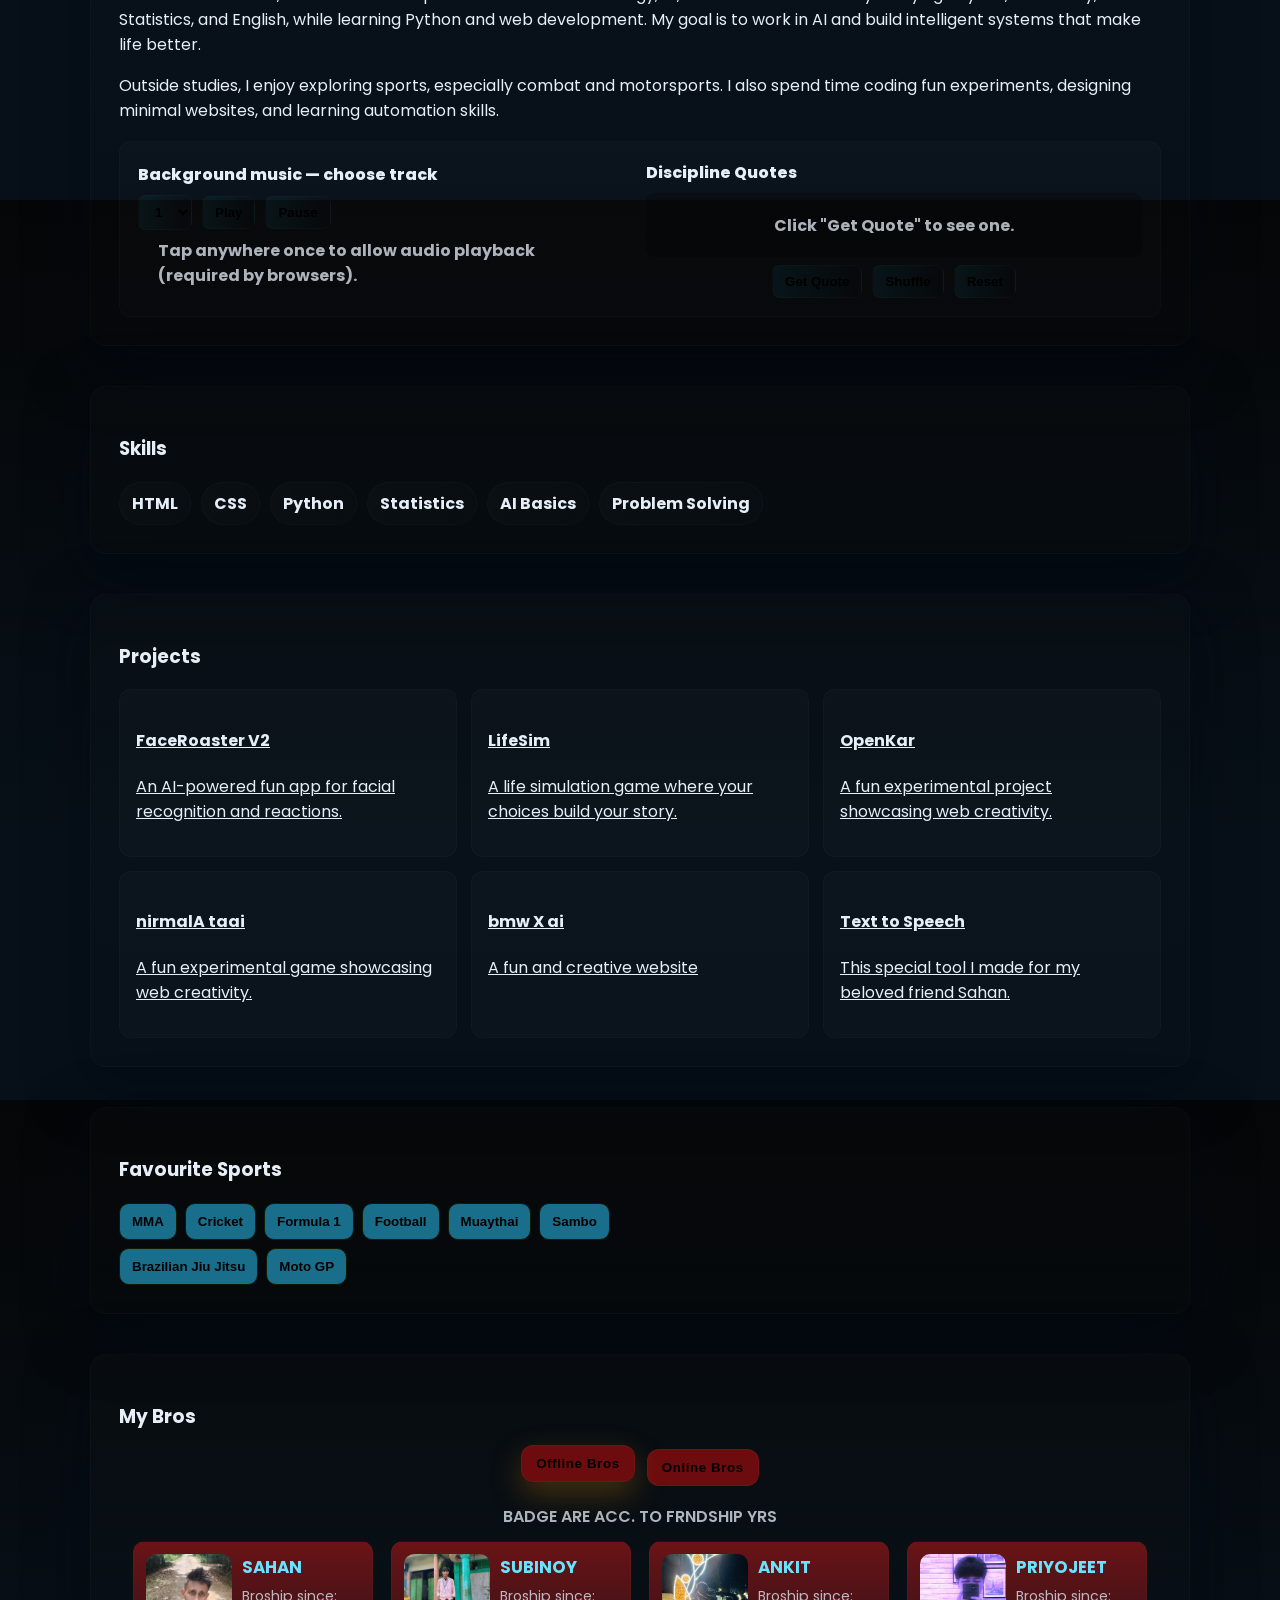
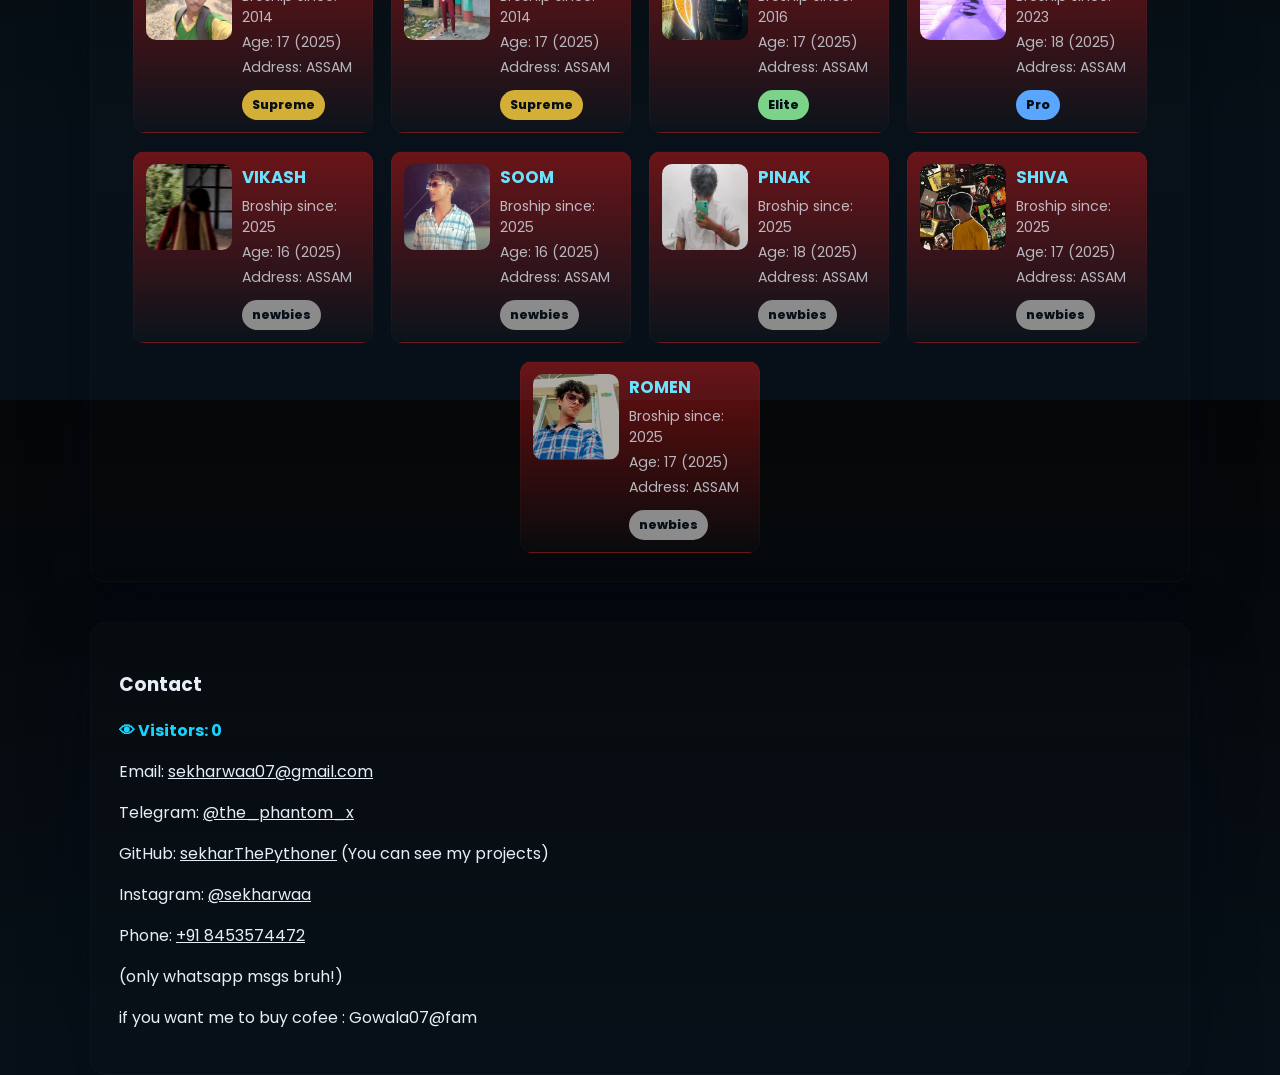
==== commit 8cee0548: "Update print statement from 'Hello' to 'Goodbye'" ====
--- a/index.html
+++ b/index.html
@@ -1,111 +1,633 @@
-<!DOCTYPE html>
+<!doctype html>
 <html lang="en">
 <head>
-<meta charset="UTF-8">
-<title>Sekhar — Cyber Portfolio</title>
-<meta name="viewport" content="width=device-width, initial-scale=1.0">
-<link href="https://fonts.googleapis.com/css2?family=Poppins:wght@300;500;700;900&family=Orbitron:wght@400;700&display=swap" rel="stylesheet">
-<link rel="stylesheet" href="style.css">
+  <meta charset="utf-8" />
+  <meta name="viewport" content="width=device-width,initial-scale=1" />
+  <title>Sekhar — Personal Biography</title>
+  <meta name="description" content="Sekhar Yadav — student, learner, aspiring AI dev." />
+  <link href="https://fonts.googleapis.com/css2?family=Poppins:wght@300;500;700;900&family=Orbitron:wght@400;700&display=swap" rel="stylesheet">
+  <style>
+    :root{
+      --accent:#19d3ff;
+      --accent2:#6ae3ff;
+      --muted:rgba(230,238,248,0.75);
+      --card:rgba(255,255,255,0.03);
+      --gold: #d4af37;
+      --elite: #7bd389;
+      --pro: #5aa6ff;
+      --newbie: #8b8b8b;
+    }
+    *{box-sizing:border-box}
+    html,body{height:100%;margin:0;background:linear-gradient(180deg,#050607 0%, #071018 70%);font-family:Poppins,system-ui,Arial;color:#e6eef8}
+    a{color:inherit}
+    header{position:fixed;inset:0 0 auto 0;height:72px;display:flex;align-items:center;justify-content:center;z-index:999}
+    nav{width:100%;max-width:1200px;display:flex;justify-content:space-between;align-items:center;padding:12px 20px;border-radius:14px;background:linear-gradient(90deg, rgba(255,255,255,0.02), rgba(255,255,255,0.01));backdrop-filter:blur(6px);border:1px solid rgba(255,255,255,0.02)}
+    .brand{font-family:Orbitron,system-ui;font-weight:700;letter-spacing:0.6px}
+    .navlinks{display:flex;gap:12px}
+    .navlinks a{padding:8px 12px;border-radius:8px;text-decoration:none;font-weight:600}
+    .navlinks a:hover{background:linear-gradient(90deg,rgba(25,211,255,0.05),transparent)}
+    main{padding-top:120px;z-index:2;position:relative}
+    section{max-width:1100px;margin:40px auto;padding:28px;border-radius:16px;background:linear-gradient(180deg,rgba(255,255,255,0.01),rgba(255,255,255,0.005));box-shadow:0 18px 60px rgba(2,8,20,0.6);border:1px solid rgba(255,255,255,0.02)}
+    .portrait{width:300px;height:300px;border-radius:18px;overflow:hidden;background:linear-gradient(180deg,#061018,#051015);display:grid;place-items:center;margin-bottom:20px}
+    .portrait img{width:100%;height:100%;object-fit:cover}
+    .skills{display:flex;flex-wrap:wrap;gap:10px}
+    .skill{padding:8px 12px;border-radius:999px;background:linear-gradient(90deg,rgba(255,255,255,0.02),rgba(255,255,255,0.01));font-weight:700;border:1px solid rgba(255,255,255,0.02)}
+    .projects{display:grid;grid-template-columns:repeat(auto-fit,minmax(260px,1fr));gap:14px}
+    .card-small{padding:16px;border-radius:12px;background:rgba(255,255,255,0.02);border:1px solid rgba(255,255,255,0.02);transition:transform .2s ease, box-shadow .3s ease}
+    .card-small:hover{transform:translateY(-6px);box-shadow:0 8px 24px rgba(25,211,255,0.1)}
+    .sports-grid{display:grid;grid-template-columns:1fr 420px;gap:20px;align-items:start}
+    .sports-list{display:flex;flex-wrap:wrap;gap:8px}
+    .sport-btn{padding:10px 12px;border-radius:10px;background:rgba(30, 136, 171, 0.804);border:1px solid rgb(16, 27, 2);cursor:pointer;font-weight:700;transition:0.3s}
+    .sport-btn:hover{background:rgba(0, 0, 0, 0.615)}
+    .sport-btn.active{box-shadow:0 10px 30px rgba(7, 178, 235, 0.887);transform:translateY(-6px)}
+    .sport-detail{padding:14px;border-radius:12px;background:rgba(0, 0, 0, 0.767);min-height:260px;border:1px solid rgb(238, 241, 6);display:none;gap:12px;align-items:center}
+    .sport-detail.active{display:flex;animation:fadeIn 0.6s ease}
+    @keyframes fadeIn{from{opacity:0;transform:translateY(10px)}to{opacity:1;transform:translateY(0)}}
+    .sport-detail img{width:180px;height:180px;object-fit:cover;border-radius:12px}
+    .sport-text{flex:1}
+    .fav-list{margin-top:8px;color:var(--muted)}
+    /* ----- Bros Section styles ----- */
+    .bros-toggle{display:flex;gap:12px;justify-content:center;margin-bottom:18px}
+    .bros-btn{padding:10px 14px;border-radius:12px;background:rgba(161, 13, 13, 0.665);border:1px solid rgba(255,255,255,0.03);cursor:pointer;font-weight:800;letter-spacing:0.6px}
+    .bros-btn.active{box-shadow:0 12px 30px rgba(149, 90, 11, 0.441);transform:translateY(-4px)}
+    .bros-note{color:var(--muted);text-align:center;margin-bottom:12px;font-weight:600}
+    .bros-grid{display:flex;flex-wrap:wrap;gap:18px;justify-content:center}
+    .id-card{
+      width:240px;
+      background:linear-gradient(180deg, rgba(201, 25, 25, 0.51), rgba(255,255,255,0.01));
+      border:1px solid rgba(255,255,255,0.02);
+      border-radius:12px;
+      padding:12px;
+      text-align:left;
+      transition:transform .18s ease, box-shadow .25s ease;
+      display:flex;
+      gap:10px;
+      align-items:flex-start;
+    }
+    .id-card:hover{transform:translateY(-6px);box-shadow:0 12px 30px rgba(0,0,0,0.6)}
+    .id-photo{width:86px;height:86px;border-radius:10px;overflow:hidden;flex:0 0 86px;background:#0a0a0a}
+    .id-photo img{width:100%;height:100%;object-fit:cover;display:block}
+    .id-meta{flex:1}
+    .id-meta h4{margin:0 0 6px 0;color:var(--accent2);font-size:1.05rem}
+    .id-meta p{margin:4px 0;font-size:0.88rem;color:var(--muted)}
+    .badge{
+      display:inline-block;padding:6px 10px;border-radius:999px;font-weight:800;margin-top:8px;font-size:0.78rem;
+    }
+    .badge.Supreme{background:var(--gold);color:#071018}
+    .badge.Elite{background:var(--elite);color:#071018}
+    .badge.Pro{background:var(--pro);color:#071018}
+    .badge.newbies{background:var(--newbie);color:#071018}
+    /* Quote section */
+    .quote-wrap{display:flex;flex-direction:column;align-items:center;gap:12px;padding:18px;border-radius:12px;background:linear-gradient(180deg, rgba(255,255,255,0.02), rgba(255,255,255,0.01));border:1px solid rgba(255,255,255,0.02)}
+    .quote-display{min-height:64px;padding:12px;border-radius:8px;background:rgba(0,0,0,0.25);width:100%;text-align:center;font-weight:700;display:flex;align-items:center;justify-content:center;color:var(--muted)}
+    .quote-controls{display:flex;gap:10px;align-items:center}
+    .btn{padding:8px 12px;border-radius:8px;background:linear-gradient(90deg,rgba(25,211,255,0.06),transparent);border:1px solid rgba(255,255,255,0.02);cursor:pointer;font-weight:700}
+    .music-controls{display:flex;gap:10px;align-items:center;flex-wrap:wrap}
+    /* responsive tweaks */
+    @media (max-width:720px){
+      .sports-grid{grid-template-columns:1fr}
+      .id-card{width:100%}
+      .portrait{width:220px;height:220px}
+      .sport-detail img{width:140px;height:140px}
+    }
+    audio{display:none}
+    .fade{animation:fadeIn .3s ease}
+    p.tap-note{margin:8px 20px;color:var(--muted);font-weight:700}
+  </style>
 </head>
 
+
 <body>
-
-<div id="bg-particles"></div>
-<canvas id="fx"></canvas>
+ <canvas id="fx"></canvas>
 <div id="scanline"></div>
 
-<audio id="bg-audio"></audio>
-
-<header>
-  <div class="nav-inner">
-    <div class="brand">SEKHAR</div>
-    <div class="navlinks">
-      <a href="#about">About</a>
-      <a href="#skills">Skills</a>
-      <a href="#projects">Projects</a>
-      <a href="#sports">Sports</a>
-      <a href="#bros">Bros</a>
-      <a href="#contact">Contact</a>
-    </div>
-  </div>
-</header>
-
-<!-- Music -->
-<div id="music-player">
-  <button id="prev-btn">⏮</button>
-  <button id="play-btn">▶</button>
-  <button id="next-btn">⏭</button>
-  <button id="mute-btn">🔊</button>
-  <span id="track-name">bgsong.mp3</span>
+
+  <!-- single audio element, src set dynamically -->
+  <audio id="bg-music" loop></audio>
+  <header>
+    <nav>
+      <div class="brand">Sekhar</div>
+      <div class="navlinks">
+        <a href="#about">About</a>
+        <a href="#skills">Skills</a>
+        <a href="#projects">Projects</a>
+        <a href="#sports">Sports</a>
+        <a href="#contact">Contact</a>
+      </div>
+    </nav>
+  </header>
+
+  <main>
+   <section style="
+  min-height:90vh;
+  display:flex;
+  flex-direction:column;
+  justify-content:center;
+  align-items:center;
+  text-align:center;
+  background:radial-gradient(circle at top,#19d3ff33,#050607);
+  border-bottom:1px solid rgba(255,255,255,0.1);
+">
+  <h1 style="font-family:Orbitron;font-size:3.5rem;letter-spacing:4px;margin:0">
+    SEKHAR YADAV
+  </h1>
+  <h3 style="color:#19d3ff;margin-top:10px">
+    Shiv Bakt • Coder • Fighter Mindset
+  </h3>
+  <p id="typewriter"></p>
+  <p id="typewriter" style="color:#aaa;font-weight:700;font-size:1.1rem;margin-top:20px"></p>
+  <div style="margin-top:30px;display:flex;gap:15px;flex-wrap:wrap;justify-content:center">
+    <a href="#projects" class="btn">See My Work</a>
+    <a href="#contact" class="btn">Contact Me</a>
+  </div>
+</section>
+ 
+    <section id="about">
+      <h3>About Me</h3>
+      <div class="portrait"><img src="me.jpg" alt="Sekhar's photo"></div>
+      <p>I am <strong>Sekhar Yadav</strong>, a Class 11 student passionate about technology, AI, and data. I am currently studying Physics, Chemistry, Statistics, and English, while learning Python and web development. My goal is to work in AI and build intelligent systems that make life better.</p>
+      <p>Outside studies, I enjoy exploring sports, especially combat and motorsports. I also spend time coding fun experiments, designing minimal websites, and learning automation skills.
+      </p>
+
+      <!-- Music controls -->
+      <div style="margin-top:18px" class="quote-wrap">
+        <div style="width:100%;display:flex;justify-content:space-between;align-items:center;gap:12px;flex-wrap:wrap">
+          <div style="flex:1;min-width:220px">
+            <div style="font-weight:800;margin-bottom:8px">Background music — choose track</div>
+            <div class="music-controls">
+              <select id="music-select" class="btn" aria-label="choose background music">
+                <option value="bgsong.mp3">1</option>
+                <option value="bgsong1.mp3"> 2</option>
+                <option value="bgsong2.mp3">3</option>
+                <option value="bgsong3.mp3">4</option>
+                <option value="bgsong4.mp3">5</option>
+              </select>
+              <button id="play-toggle" class="btn">Play</button>
+              <button id="pause-btn" class="btn">Pause</button>
+            </div>
+            <p class="tap-note">Tap anywhere once to allow audio playback (required by browsers).</p>
+          </div>
+
+          <!-- Quote mini section inside about for visibility -->
+          <div style="min-width:320px;flex:1">
+            <div style="font-weight:800;margin-bottom:8px">Discipline Quotes</div>
+            <div class="quote-display" id="quote-display">Click "Get Quote" to see one.</div>
+            <div class="quote-controls" style="justify-content:center;margin-top:8px">
+              <button id="get-quote" class="btn">Get Quote</button>
+              <button id="shuffle-quotes" class="btn">Shuffle</button>
+              <button id="reset-quotes" class="btn">Reset</button>
+            </div>
+          </div>
+        </div>
+      </div>
+    </section>
+
+    <section id="skills">
+      <h3>Skills</h3>
+      <div class="skills">
+        <div class="skill">HTML</div>
+        <div class="skill">CSS</div>
+        <div class="skill">Python</div>
+        <div class="skill">Statistics</div>
+        <div class="skill">AI Basics</div>
+        <div class="skill">Problem Solving</div>
+      </div>
+    </section>
+
+    <section id="projects">
+      <h3>Projects</h3>
+      <div class="projects">
+        <a href="https://facedetectorbysekhar.vercel.app/" target="_blank" class="card-small">
+          <h4>FaceRoaster V2</h4>
+          <p>An AI-powered fun app for facial recognition and reactions.</p>
+        </a>
+        <a href="https://lifesim-by-sekharyadav.vercel.app" target="_blank" class="card-small">
+          <h4>LifeSim</h4>
+          <p>A life simulation game where your choices build your story.</p>
+        </a>
+        <a href="https://openkar.vercel.app" target="_blank" class="card-small">
+          <h4>OpenKar</h4>
+          <p>A fun experimental project showcasing web creativity.</p>
+        </a>
+        <a href="https://nirmala-saga-v1.vercel.app/" target="_blank" class="card-small">
+          <h4>nirmalA taai</h4>
+          <p>A fun experimental game showcasing web creativity.</p>
+        </a>
+        <a href="https://bmwxyadav.vercel.app/" target="_blank" class="card-small">
+          <h4>bmw X ai</h4>
+          <p>A fun and creative website</p>
+        </a>
+        <a href="https://text-to-speech-three-pearl.vercel.app/" target="_blank" class="card-small">
+          <h4>Text to Speech</h4>
+          <p>This special tool I made for my beloved friend Sahan.</p>
+        </a>
+      </div>
+    </section>
+
+    <section id="sports">
+      <h3>Favourite Sports</h3>
+      <div class="sports-grid">
+        <div>
+          <div class="sports-list" id="sports-list">
+            <button class="sport-btn" data-sport="mma">MMA</button>
+            <button class="sport-btn" data-sport="cricket">Cricket</button>
+            <button class="sport-btn" data-sport="formula1">Formula 1</button>
+            <button class="sport-btn" data-sport="football">Football</button>
+            <button class="sport-btn" data-sport="muaythai">Muaythai</button>
+            <button class="sport-btn" data-sport="sambo">Sambo</button>
+            <button class="sport-btn" data-sport="bjj">Brazilian Jiu Jitsu</button>
+            <button class="sport-btn" data-sport="motogp">Moto GP</button>
+          </div>
+        </div>
+        <div id="sports-details"></div>
+      </div>
+    </section>
+
+    <!-- BROS SECTION (same as you had) -->
+    <section id="bros">
+  <h3>My Bros</h3>
+  <div class="bros-toggle">
+    <button id="btn-offline" class="bros-btn active" onclick="showBros('offline')">Offline Bros</button>
+    <button id="btn-online" class="bros-btn" onclick="showBros('online')">Online Bros</button>
+  </div>
+  <div class="bros-note">BADGE ARE ACC. TO FRNDSHIP YRS</div>
+
+  <!-- Offline bros -->
+  <div id="bros-offline" class="bros-grid" style="display:flex;">
+    <div class="id-card">
+      <div class="id-photo"><img src="sayon.jpg" alt="SAHAN"></div>
+      <div class="id-meta">
+        <h4>SAHAN</h4>
+        <p>Broship since: 2014</p>
+        <p>Age: 17 (2025)</p>
+        <p>Address: ASSAM</p>
+        <div class="badge Supreme">Supreme</div>
+      </div>
+    </div>
+
+    <div class="id-card">
+      <div class="id-photo"><img src="subinoy.png" alt="SUBINOY"></div>
+      <div class="id-meta">
+        <h4>SUBINOY</h4>
+        <p>Broship since: 2014</p>
+        <p>Age: 17 (2025)</p>
+        <p>Address: ASSAM</p>
+        <div class="badge Supreme">Supreme</div>
+      </div>
+    </div>
+
+    <div class="id-card">
+      <div class="id-photo"><img src="ankit.jpg" alt="ANKIT"></div>
+      <div class="id-meta">
+        <h4>ANKIT</h4>
+        <p>Broship since: 2016</p>
+        <p>Age: 17 (2025)</p>
+        <p>Address: ASSAM</p>
+        <div class="badge Elite">Elite</div>
+      </div>
+    </div>
+
+    <div class="id-card">
+      <div class="id-photo"><img src="priyo.png" alt="PRIYOJEET"></div>
+      <div class="id-meta">
+        <h4>PRIYOJEET</h4>
+        <p>Broship since: 2023</p>
+        <p>Age: 18 (2025)</p>
+        <p>Address: ASSAM</p>
+        <div class="badge Pro">Pro</div>
+      </div>
+    </div>
+
+    <div class="id-card">
+      <div class="id-photo"><img src="vikash.png" alt="VIKASH"></div>
+      <div class="id-meta">
+        <h4>VIKASH</h4>
+        <p>Broship since: 2025</p>
+        <p>Age: 16 (2025)</p>
+        <p>Address: ASSAM</p>
+        <div class="badge newbies">newbies</div>
+      </div>
+    </div>
+
+    <div class="id-card">
+      <div class="id-photo"><img src="soom.png" alt="SOOM"></div>
+      <div class="id-meta">
+        <h4>SOOM</h4>
+        <p>Broship since: 2025</p>
+        <p>Age: 16 (2025)</p>
+        <p>Address: ASSAM</p>
+        <div class="badge newbies">newbies</div>
+      </div>
+    </div>
+
+    <div class="id-card">
+      <div class="id-photo"><img src="pinak.png" alt="PINAK"></div>
+      <div class="id-meta">
+        <h4>PINAK</h4>
+        <p>Broship since: 2025</p>
+        <p>Age: 18 (2025)</p>
+        <p>Address: ASSAM</p>
+        <div class="badge newbies">newbies</div>
+      </div>
+    </div>
+
+    <div class="id-card">
+      <div class="id-photo"><img src="shiva.jpg" alt="SHIVA"></div>
+      <div class="id-meta">
+        <h4>SHIVA</h4>
+        <p>Broship since: 2025</p>
+        <p>Age: 17 (2025)</p>
+        <p>Address: ASSAM</p>
+        <div class="badge newbies">newbies</div>
+      </div>
+    </div>
+
+    <div class="id-card">
+      <div class="id-photo"><img src="romen.png" alt="ROMEN"></div>
+      <div class="id-meta">
+        <h4>ROMEN</h4>
+        <p>Broship since: 2025</p>
+        <p>Age: 17 (2025)</p>
+        <p>Address: ASSAM</p>
+        <div class="badge newbies">newbies</div>
+      </div>
+    </div>
+  </div>
+
+  <!-- Online bros -->
+ <div id="bros-online" class="bros-grid" style="display:none;">
+
+  <div class="id-card">
+    <div class="id-photo"><img src="chitrangsh1.png" alt="CHITRANGSH"></div>
+    <div class="id-meta">
+      <h4>CHITRANGSH</h4>
+      <p>Broship since: Aug, 2024</p>
+      <p>Age: 20 (2025)</p>
+      <p>Address: West Bengal</p>
+      <div class="badge Supreme">Supreme</div>
+    </div>
+  </div>
+
+  <div class="id-card">
+    <div class="id-photo"><img src="raunak.jpg" alt="RAUNAK"></div>
+    <div class="id-meta">
+      <h4>RAUNAK</h4>
+      <p>Broship since: May, 2025</p>
+      <p>Age: 17 (2025)</p>
+      <p>Address: UTTARPRADESH</p>
+      <div class="badge Elite">Elite</div>
+    </div>
+  </div>
+
+  <div class="id-card">
+    <div class="id-photo"><img src="akshat.png" alt="Akshat"></div>
+    <div class="id-meta">
+      <h4>AKSHAT</h4>
+      <p>Broship since: June, 2025</p>
+      <p>Age: 17 (2025)</p>
+      <p>Address: UP</p>
+      <div class="badge Pro">Pro</div>
+    </div>
+  </div>
+
+  <div class="id-card">
+    <div class="id-photo"><img src="randheer.jpg" alt="RANDEER"></div>
+    <div class="id-meta">
+      <h4>RANDEER</h4>
+      <p>Broship since: June, 2025</p>
+      <p>Age: 18 (2025)</p>
+      <p>Address: Bihar</p>
+      <div class="badge Pro">Pro</div>
+    </div>
+  </div>
+     <div class="id-card">
+    <div class="id-photo"><img src="shivam1.png" alt="Shivam"></div>
+    <div class="id-meta">
+      <h4>SHIVAM</h4>
+      <p>Broship since: september, 2025</p>
+      <p>Age: 20 (2025)</p>
+      <p>Address: MUMBAI</p>
+      <div class="badge Pro">Newbies</div>
+    </div>
+  </div>
+
+
 </div>
 
-<main>
-
-<!-- HERO -->
-<div class="card hero">
-  <div class="portrait">
-    <img src="me.jpg">
-  </div>
-  <div class="hero-text">
-    <h1>Sekhar Yadav</h1>
-    <p class="muted">Coder • Fighter Mindset • AI Builder</p>
-    <p id="typewriter"></p>
-
-    <div class="quote-box" id="quote-box">
-      <div id="quote-text">Click for discipline quote</div>
-    </div>
-  </div>
-</div>
-
-<!-- SKILLS -->
-<div class="card" id="skills">
-  <h2>Skills</h2>
-  <div class="skills-grid">
-    <div class="skill-card"><img src="html.png"><div class="skill-name">HTML</div></div>
-    <div class="skill-card"><img src="css.png"><div class="skill-name">CSS</div></div>
-    <div class="skill-card"><img src="python.png"><div class="skill-name">Python</div></div>
-    <div class="skill-card"><img src="stats.png"><div class="skill-name">Stats</div></div>
-  </div>
-</div>
-
-<!-- PROJECTS -->
-<div class="card" id="projects">
-  <h2>Projects</h2>
-  <div class="projects">
-    <a class="project" href="https://facedetectorbysekhar.vercel.app" target="_blank"><h3>FaceRoaster</h3><p>AI fun app</p></a>
-    <a class="project" href="https://lifesim-by-sekharyadav.vercel.app" target="_blank"><h3>LifeSim</h3><p>Choice based life</p></a>
-    <a class="project" href="https://openkar.vercel.app" target="_blank"><h3>OpenKar</h3><p>Web experiment</p></a>
-  </div>
-</div>
-
-<!-- SPORTS -->
-<div class="card" id="sports">
-  <h2>Sports</h2>
-  <div class="sports-grid">
-    <div class="sports-buttons" id="sports-list">
-      <button class="sport-btn" data-sport="mma">MMA</button>
-      <button class="sport-btn" data-sport="cricket">Cricket</button>
-      <button class="sport-btn" data-sport="formula1">F1</button>
-      <button class="sport-btn" data-sport="football">Football</button>
-      <button class="sport-btn" data-sport="bjj">BJJ</button>
-    </div>
-    <div class="sports-details" id="sports-details">
-      Select a sport
-    </div>
-  </div>
-</div>
-
-<!-- BROS -->
-<div class="card" id="bros">
-  <h2>Bros</h2>
-  <div class="bros-toggle">
-    <button class="bros-btn active" id="btn-offline">Offline</button>
-    <button class="bros-btn" id="btn-online">Online</button>
-  </div>
-
-  <div class="bros-grid" id="bros-offline">
-    <div class="id-card"><div class="id-photo"><img src="sayon.jpg"></div><div class="id-meta"><h4>Sahan</h4></div></div>
-    <div class="id-card"><div class="id-photo"><img src="subinoy.png"></div><div class="id-meta"><h4>Subinoy</h4></div></div>
-  </div>
-
-  <div class="bros-grid hidden"
+</section>
+
+
+    <section id="contact">
+      <h3>Contact</h3>
+      <p style="color:#19d3ff;font-weight:700">
+👁 Visitors: <span id="visits">0</span>
+</p>
+
+      <p>Email: <a href="mailto:sekharwaa07@gmail.com">sekharwaa07@gmail.com</a></p>
+      <p>Telegram: <a href="https://t.me/the_phantom_x" target="_blank">@the_phantom_x</a></p>
+      <p>GitHub: <a href="https://github.com/sekharThePythoner" target="_blank">sekharThePythoner</a> (You can see my projects)</p>
+      <p>Instagram: <a href="https://www.instagram.com/sekharwaa/" target="_blank">@sekharwaa</a></p>
+      <p>Phone: <a href="tel:+918453574472">+91 8453574472</a></p>(only whatsapp msgs bruh!)
+      <p> if you want me to buy cofee : Gowala07@fam</p>
+    </section>
+  </main>
+
+  <script>
+    // ----- Sports data and UI (kept) -----
+    const sports = {
+      mma:{img:'mma.jpeg',desc:'Mixed Martial Arts (MMA) is a full-contact combat sport combining striking and grappling.',fav:'Khabib Nurmagomedov, Charles Oliveira, Dustin Poirier, Prime Conor, Khamzat Chimaev, Islam Makhachev, DC, Merab'},
+      cricket:{img:'cricket.jpeg',desc:'Cricket blends skill, patience, and team play — a balance of focus and creativity.',fav:'MSD Dhoni, Hardik, Rohit',team:'India'},
+      formula1:{img:'formula1.jpeg',desc:'Formula 1 is high-speed precision racing with elite drivers and engineering brilliance.',fav:'Max Verstappen'},
+      football:{img:'football.jpeg',desc:'Football unites passion, skill, and rhythm — played and loved worldwide.',fav:'Diego Maradona, R9, CR7, Neymar'},
+      muaythai:{img:'muaythai.jpeg',desc:'Muay Thai, the art of eight limbs, uses elbows, knees, fists, and shins in perfect balance.',fav:'Rodtang (Iron Man)'},
+      sambo:{img:'sambo.jpeg',desc:'Sambo combines judo and wrestling — efficient, powerful, and fast.',fav:'Fedor Emelianenko'},
+      bjj:{img:'bjj.jpeg',desc:'Brazilian Jiu Jitsu rewards technique and control — a mind game on the mat.',fav:'Charles Oliveira (Do Bronx)'},
+      motogp:{img:'motogp.jpeg',desc:'MotoGP — raw speed and daring control on two wheels.',fav:'Valentino Rossi'}
+    };
+
+    const list=document.getElementById('sports-list');
+    const container=document.getElementById('sports-details');
+
+    list.addEventListener('click',e=>{
+      if(e.target.classList.contains('sport-btn')){
+        const key=e.target.dataset.sport;
+        document.querySelectorAll('.sport-btn').forEach(b=>b.classList.remove('active'));
+        e.target.classList.add('active');
+        const s=sports[key];
+        container.innerHTML=`<div class='sport-detail active'><img src='${s.img}' alt='${key}'><div class='sport-text'><h4>${key.toUpperCase()}</h4><div>${s.desc}</div><div class='fav-list'>Favorite: ${s.fav}${s.team?` | Team: ${s.team}`:''}</div></div></div>`;
+      }
+    });
+
+    // ----- BG music logic (5 tracks) -----
+    const music = document.getElementById('bg-music');
+    const musicSelect = document.getElementById('music-select');
+    const playBtn = document.getElementById('play-toggle');
+    const pauseBtn = document.getElementById('pause-btn');
+
+    // ensure user interaction unlocks audio: play once on first global click
+    function enableAudioOnFirstInteraction() {
+      function unlock(){
+        if (!music.src) {
+          // set to currently selected
+          music.src = musicSelect.value;
+        }
+        music.play().catch(()=>{ /* ignore */ });
+        window.removeEventListener('click', unlock);
+      }
+      window.addEventListener('click', unlock, { once: true });
+    }
+    enableAudioOnFirstInteraction();
+
+    // when select changes, switch src and play (if currently playing)
+    musicSelect.addEventListener('change', () => {
+      const wasPlaying = !music.paused && !music.ended;
+      music.src = musicSelect.value;
+      if (wasPlaying) music.play().catch(()=>{});
+    });
+
+    playBtn.addEventListener('click', () => {
+      if (!music.src) music.src = musicSelect.value;
+      music.play().then(()=>{ playBtn.textContent = 'Playing'; }).catch(()=>{ /* privacy */ });
+    });
+    pauseBtn.addEventListener('click', () => {
+      music.pause();
+      playBtn.textContent = 'Play';
+    });
+
+    // small UI sync
+    music.addEventListener('play', () => playBtn.textContent = 'Playing');
+    music.addEventListener('pause', () => playBtn.textContent = 'Play');
+
+    // ----- Bros toggle logic (defensive) -----
+    function showBros(which){
+      const off = document.getElementById('bros-offline');
+      const onl = document.getElementById('bros-online');
+      const btnOff = document.getElementById('btn-offline');
+      const btnOn = document.getElementById('btn-online');
+      if(!off || !onl || !btnOff || !btnOn){
+        console.warn('Bros section element missing; toggle aborted.');
+        return;
+      }
+      if(which === 'offline'){
+        off.style.display = 'flex';
+        onl.style.display = 'none';
+        btnOff.classList.add('active');
+        btnOn.classList.remove('active');
+      } else {
+        off.style.display = 'none';
+        onl.style.display = 'flex';
+        btnOff.classList.remove('active');
+        btnOn.classList.add('active');
+      }
+      off.classList.remove('fade'); onl.classList.remove('fade');
+      void off.offsetWidth; void onl.offsetWidth;
+      off.classList.add('fade'); onl.classList.add('fade');
+    }
+
+    // ----- Quotes system -----
+    // Your 50 quotes exactly as provided:
+    const QUOTES = [
+      "Discipline is doing what needs to be done, even when you don’t feel like doing it.",
+      "Motivation fades; discipline stays.",
+      "You don’t need more motivation — you need more self-control.",
+      "Discipline means training your mind to obey you, not your emotions.",
+      "When motivation dies, discipline takes over.",
+      "The difference between the successful and the average is consistency.",
+      "Don’t chase motivation; build habits.",
+      "Discipline is the bridge between goals and reality.",
+      "Do it tired. Do it bored. Do it anyway.",
+      "Your mood doesn’t matter; your actions do.",
+      "Motivation gets you started, discipline keeps you going.",
+      "The best version of you doesn’t depend on feelings — it depends on discipline.",
+      "Be stronger than your excuses.",
+      "One hour of discipline beats ten hours of inspiration.",
+      "Comfort kills dreams; discipline builds them.",
+      "You don’t rise to the level of motivation — you fall to the level of discipline.",
+      "Real strength is doing it when no one’s watching.",
+      "You can’t be motivated every day, but you can be disciplined every day.",
+      "Losers wait for inspiration; winners work through boredom.",
+      "Motivation is temporary; discipline is permanent.",
+      "Get addicted to progress, not motivation.",
+      "Small daily actions create massive results over time.",
+      "Be the person who shows up no matter what.",
+      "Emotion says stop; discipline says go.",
+      "Success doesn’t need motivation — it needs consistency.",
+      "Your future self is watching your discipline right now.",
+      "Discipline is self-respect in action.",
+      "Learn to love the grind; it’s where greatness grows.",
+      "Discipline doesn’t care about your feelings — only your results.",
+      "Motivation is for beginners; discipline is for finishers.",
+      "Nobody is coming to save you — train yourself.",
+      "Consistency will do what motivation never could.",
+      "You can rest when it’s done.",
+      "Control your mind, or it will control you.",
+      "Motivation is a spark; discipline is the fire that keeps burning.",
+      "Discipline is choosing what you want most over what you want now.",
+      "Comfort is a slow killer.",
+      "Every time you skip the hard work, you train your mind to quit.",
+      "The grind won’t love you back — but it will reward you.",
+      "Motivation makes noise; discipline makes results.",
+      "Build a routine so strong that it doesn’t need motivation.",
+      "Winners don’t wait to feel ready.",
+      "Discipline doesn’t shout — it quietly builds empires.",
+      "Your success depends on what you do when you don’t want to do it.",
+      "You’ll never always be motivated — but you can always be disciplined.",
+      "Pain teaches discipline; comfort teaches nothing.",
+      "Stay consistent — even slow progress beats quitting.",
+      "Discipline turns goals into habits and habits into results.",
+      "The grind is lonely, but the success is loud.",
+      "Don’t feel it. Just do it."
+    ];
+
+    // We'll shuffle once and serve quotes in sequence; can shuffle again on demand
+    let quotePool = [];
+    function shufflePool(){
+      quotePool = QUOTES.slice();
+      for (let i = quotePool.length - 1; i > 0; i--) {
+        const j = Math.floor(Math.random() * (i + 1));
+        [quotePool[i], quotePool[j]] = [quotePool[j], quotePool[i]];
+      }
+    }
+    shufflePool();
+    let quoteIndex = 0;
+
+    const display = document.getElementById('quote-display');
+    const getQuoteBtn = document.getElementById('get-quote');
+    const shuffleBtn = document.getElementById('shuffle-quotes');
+    const resetBtn = document.getElementById('reset-quotes');
+
+    function showNextQuote(){
+      if(quotePool.length === 0) shufflePool();
+      if(quoteIndex >= quotePool.length) {
+        // all shown, reshuffle
+        shufflePool();
+        quoteIndex = 0;
+      }
+      const q = quotePool[quoteIndex++];
+      display.textContent = q;
+      // small flash animation
+      display.classList.remove('fade');
+      void display.offsetWidth;
+      display.classList.add('fade');
+    }
+
+    getQuoteBtn.addEventListener('click', showNextQuote);
+    shuffleBtn.addEventListener('click', () => { shufflePool(); quoteIndex = 0; showNextQuote(); });
+    resetBtn.addEventListener('click', () => { shufflePool(); quoteIndex = 0; display.textContent = 'Click "Get Quote" to see one.'; });
+
+    // Optional: show one quote on page load (commented)
+    // showNextQuote();
+
+  </script>
+</body>
+</html>
+
+
+
+
+
+
+
+
+
+
